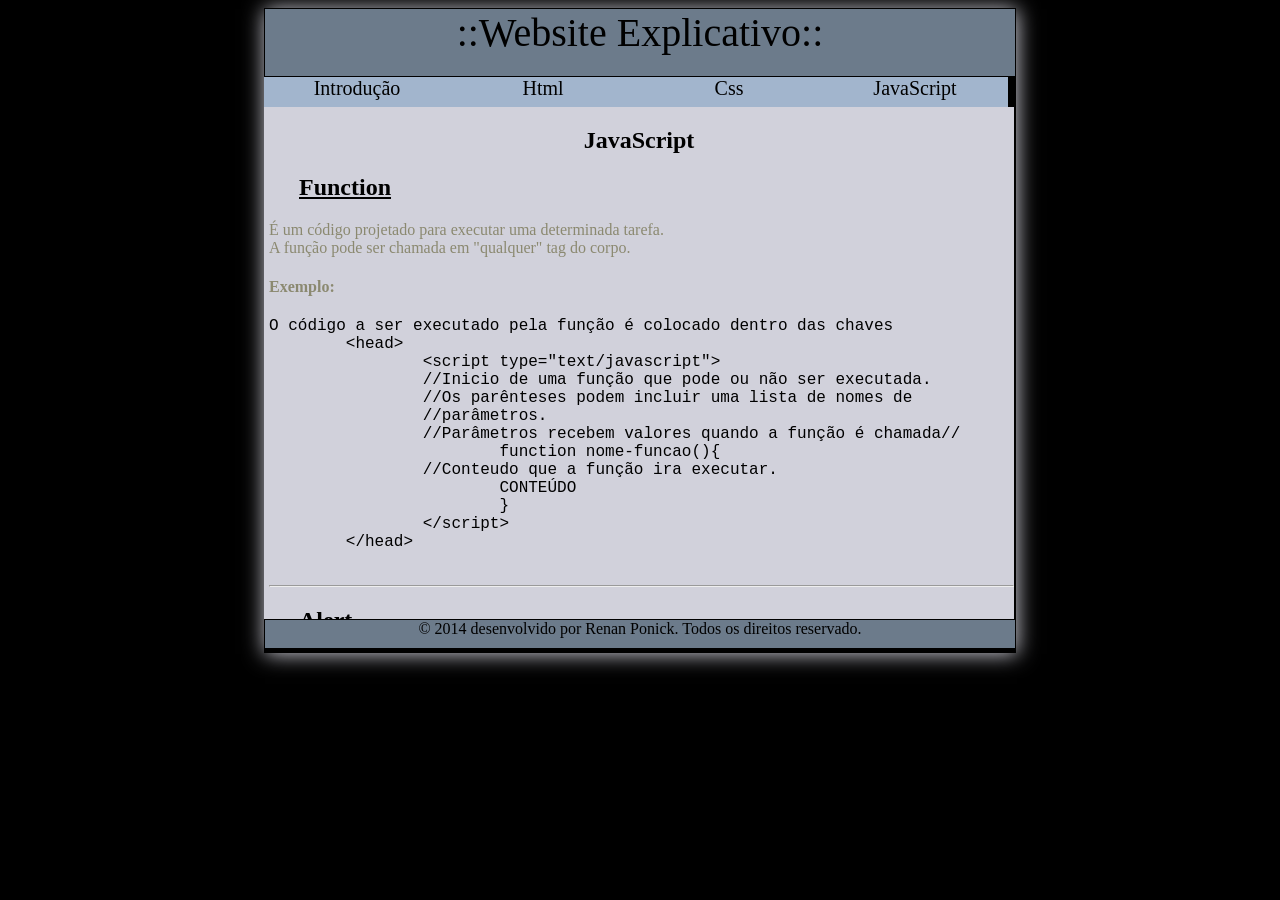
==== pags/javascript.html @ 8b372cf3 "branchreferencial" ====
<html>
	<head>
		<meta name="author" content="Renan Ponick">
		<meta charset="utf-8">
		<link rel="stylesheet" href="../visual/css/estilo.css">
		<title>Web Site</title>
		<script>
			/*function retornaNome(nome){
			
				var nomeExiste;
				
				if (nome != "")
					nomeExiste = "Sim";
				else
					nomeExiste = "Não";
					
				return nomeExiste;
			}
			
			var pedeNome = prompt("Nome?");
			
			var nomeRetornado = retornaNome(pedeNome);
			
			alert(nomeRetornado);*/
		</script>
	</head>
	<body>
		<div id="tudo">
			<header>
				::Website Explicativo::
			</header>
				<nav>
					<ul id="menu">
						<a href="../index.html">
							<li>
								Introdução
							</li>
						</a>
						<a href="tags.html">
							<li>
								Html
							</li>
						</a>
						<a href="propriedades.html">
							<li>
								Css
							</li>
						</a>
						<a href="#">
							<li>
								JavaScript
							</li>
						</a>
					</ul>
				</nav>
				<div id="corpo">
					<div id="titulo">
						<h2>JavaScript</h2>
					</div>
					<div id="conteudo">
						<div>
							<h2>Function</h2>
							<p>	É um código projetado para executar uma determinada tarefa.<br />
								A função  pode ser chamada em "qualquer" tag do corpo.</p>
							<h4>Exemplo:</h4>
							<pre>
O código a ser executado pela função é colocado dentro das chaves
	&lt;head&gt;
		&lt;script type="text/javascript"&gt;
		//Inicio de uma função que pode ou não ser executada. 
		//Os parênteses podem incluir uma lista de nomes de 
		//parâmetros.  
		//Parâmetros recebem valores quando a função é chamada//
			function nome-funcao(){
		//Conteudo que a função ira executar.
			CONTEÚDO
			}
		&lt;/script&gt;
	&lt;/head&gt;
							</pre>
						</div>
						
						<hr />
						
						<div>
							<h2>Alert</h2>
							<p>	É utilizado se quiser ter certeza de informação chegue até o usuário.<br />
								Quando o alerta aparece na tela exibindo uma informação, o usuário terá de clicar em "OK" para prosseguir.</p>
							<h4>Exemplo:</h4>
							<button onclick="alerta()">Exemplo</button>
							<script type="text/javascript">
							function alerta(){
								alert("MENSAGEM PRA APARECE NA TELA [: ");
							}
							</script>
							<pre>
	&lt;head&gt;
		&lt;script type="text/javascript"&gt;
			function exemplo(){
		//Ira executar um alerta para o usuário.
			alert("MENSAGEM PRA APARECE NA TELA [: ");
			}
		&lt;/script&gt;
	&lt;/head&gt;
							</pre>
						</div>
						
						<hr />
						
						<div>
							<h2>Prompt</h2>
							<p>Exibe uma caixa de diálogo que pede ao visitante algum dado de entrada.</p>
							<h4>Exemplo:</h4>
							<button onclick="prompte()">Exemplo</button>
							<script type="text/javascript">
							function prompte(){
								prompt("mensagem aparece na tela, com uma caixa para entrada de dados. [: ");
							}
							</script>
							<pre>
&lt;head&gt;
 &lt;script type="text/javascript"&gt;
  function exemplo(){
  //Ira executar um alerta com uma caixa de diálogo para o usuário.
   prompt("mensagem, com uma caixa para entrada de dados. [: ");
  }
 &lt;/script&gt;
&lt;/head&gt;
							</pre>
						</div>
						
						<hr />
						
						<div>
							<h2>Var</h2>
							<p>Inicia uma VARIÁVEL, que pode conter vários tipos de dados, como valores de texto ou números. <br />
							Variável pode ter nomes curtos (como X e Y) ou nomes mais descritivos (idade, soma, totalVolume)</p>
							<h4>Exemplo:</h4>
							<button onclick="variavel()">Exemplo</button>
							<script type="text/javascript">
							function variavel(){
								var x;
								x=prompt("Valor da variavel x");
								alert("x = "+x);
							}
							</script>
							<pre>
	&lt;head&gt;
		&lt;script type="text/javascript"&gt;
			function exemplo(){
		//Ira criar uma variável.
			var exemplo1 = 1;
			alert("hehe" +exemplo1);
			}
		&lt;/script&gt;
	&lt;/head&gt;
							</pre>
						</div>
						
						<hr />
						
						<div>
							<h2>Os diferentes tipos de Parse</h2>
							<p>	parseInt-> tenta transformar o valor dentro dos parenteses para um numero inteiro.<br />
								parseFloat-> tenta transformar em numero real.</p>
								<button onclick="parsint()">Exemplo ParseInt</button>
								<button onclick="parsfloat()">Exemplo ParseFloat</button>
								<script type="text/javascript">
									function parsint(){
										var x = parseInt(prompt("Digite um número com ponto"));
										var y = parseInt(prompt("Digite um número"));
										var z = (x+y);
										alert(x+"+"+y+"="+z);
									}
									function parsfloat(){
										var x = parseFloat(prompt("Digite um número com ponto"));
										var y = parseFloat(prompt("Digite um número"));
										var z = (x+y);
										alert(x+"+"+y+"="+z);
									}
								</script>
							<h4>Exemplo:</h4>
							<pre>
	&lt;script type="text/javascript"&gt;
		function exemplo(){
	//tenta transformar o valor dentro dos parenteses para 
	//um numero inteiro e savará na variável.
		var exemplo1 = parseInt(frmexemplo.txtnumero1.value);
	// tenta transformar em numero real e salvará na variável.
		var exemplo2 = parseFloat(frmexemplo.txtnumero2.value);
		}
	&lt;/script&gt;
							</pre>
						</div>
						
						<hr />
						
						<div>
							<h2>Eventos JavaScript</h2>
							<h3>Evento onLoad</h3>
							<p>	Executa uma função quando uma página termina de carregar.<br />
								onload é mais frequentemente usado no elemento &lt;body&gt; para executar um script logo quando a página carrega.</p>
							<h4>Exemplo:</h4>
							<pre>
	&lt;head&gt;
		&lt;script type="text/javascript"&gt;
			function exemplo(){
			alert("EXEMplo");
			}
		&lt;/script&gt;
	&lt;head&gt;
// body é o que carrega "primeiro" na página então bando o body 
// for carregado (neste caso) a função ira executar a função.
	&lt;body onload="exemplo()"&gt;
	&lt;/body&gt;
							</pre>
						</div>
						<div>
							<h2>Evento onClick</h2>
							<p>Executar um JavaScript quando um botão ou elemento é clicado.<br />
							!!! O atributo onclick pode ser usado em todos os elementos HTML, EXCETO:<br /> &lt;base>, &lt;bdo>, &lt;br>, &lt;head>, &lt;html>, &lt;iframe>, &lt;meta>, &lt;param>, &lt;script>, &lt;style>, e &lt;title>.</p>
							<h4>Exemplo:</h4>
							<button onclick="oonclick()">Exemplo</button>
							<script type="text/javascript">
								function oonclick(){
									alert(":] onnn clickk");
								}
							</script>
							<pre>
	&lt;head&gt;
		&lt;script type="text/javascript"&gt;\
	//função do botão abaixo
			function exemplo(){
			alert("EXEmplo");
			}
		&lt;/script>
	&lt;head&gt;
	&lt;head&gt;
	&lt;body&gt;
	//Foi criado um botão para melhor visualização,
	//quando clicado executará a sua função designada.
		&lt;button onclick="exemplo()">&lt;/button>
	&lt;/body&gt;
							</pre>
						</div>
						<div>
							<h2>Evento onSubmit</h2>
							<p>O evento onsubmit ocorre quando o botão enviar em um formulário é clicado.</p>
							<h4>Exemplo:</h4>
							<pre>
&lt;head&gt;
//Inicio da checagem, para não passar nada em branco.
 &lt;script type="text/javascript"&gt;
  function exemplo(){
   if(frmexemplo.txtvalor.value==""){
    alert("O campo valor não foi preenchido.");
    frmexemplo.txtvalor.focus();
    return false;
	}
 &lt;/script&gt;
&lt;/head&gt;
&lt;body&gt;
//Criado uma fomulário, que indica para onde e como serão 
//enviados os dados.
  &lt;form name="frmcalcula" action="#" method="post" onsubmit="return 
  exemplo()"&gt;
//Criado uma tabela
   &lt;table&gt;
     &lt;tr&gt;
	  &lt;td&gt; Valor-1 &lt;/td&gt;
	  &lt;td&gt; 
	   &lt;input type="text" name="txtvalor1" size="10"&gt; 
	  &lt;/td&gt;
	 &lt;/tr&gt;
   &lt;/table&gt;
 &lt;/form&gt;
&lt;/body&gt;
//Criado um botão que fará o envio dos formulários
 &lt;button type="submit">&lt;/button&gt;
&lt;/body&gt;
							</pre>
						</div>
						
						<hr />
						
						<div>
							<h2>If - Else</h2>
							<p>	Executar ações diferentes para diferentes decisões.<br />
								Se tal coisa acontecer faça isso , se não faça aquilo.</p>
							<button onclick="elseif()">Exemplo</button>
							<script type="text/javascript">
							function elseif(){
								var x=prompt("Escolha apenas 1 ou 2");
									if(x=="1"){
										alert("você digitou 1");
									}else if(x=="2"){
											alert("você digitou 2");
										}else if(x==""){
											alert("você não digitou nada");
											}else{
												alert("você digitou outro valor");
												}
							}
							</script>
							<h4>Exemplo:</h4>
							<pre>
&lt;script&gt;
	function elseif(){
		var x=prompt("Escolha apenas 1 ou 2");
	//Inicio da "Checagem" - Se Variável=1 faça.
		if(x=="1"){
			alert("Você digitou 1");
	//Continuação da "Checagem" - Se não Se Variável=2 faça.
		}else if(x=="2"){
			alert("Você digitou 2");
	//Continuação da "Checagem" - Se não Se Variável=(vazio) faça.
			}else if(x==""){
				alert("Você não digitou nada");
	//Fim da "Checagem" - Se Não For nenhuma das opções 
	//anteriores então faça.
				}else{
				   alert("Você digitou outro valor");
			}
	}
&lt;/script&gt;
							</pre>
						</div>
						
						<hr />
						
						<div>
							<h2>Switch - Case</h2>
							<p>	Usado para escolher funções, conforme decisões tomadas pelo usuário.<br />
								Escolha---caso a escolha for tal coisa faça isso.</p>
							<h4>Exemplo:</h4>
							<button onclick="escolha()">Exemplo</button>
							<script type="text/javascript">
							function escolha(){
								var exemplo1 = prompt("digite 1 ou 2");
								switch (exemplo1) {
									case "1" :{
										alert("Digitou 1");
									}
									break;
									case "2" :{
										alert("Digitou 2");
									}
									break;
									default :{
										alert("Digitou outra coisa");
									}
								}
							}
							</script>
							<pre>
&lt;head&gt;
	&lt;script type="text/javascript"&gt;
		function exemplo(){
			var exemplo1 = prompt("digite 1 ou 2");
		//Escolherá(analizará) aquela variável.
			switch(exemplo){
			//Caso 1 faça.
				case "1":{
					alert("Digitou 1");
				}
			//Encerrar Escolha-Caso
				break;
			//Caso 2 faça.
				case "2":{
					alert("Digitou 2");
				}
			//Encerrar Escolha-Caso
				break;
			//Caso nenhuma opção anterior faça e depois 
			//encerrará Escolha-Caso.
				default{
					alert("Digitou outra coisa");
				}
			}
		}
	&lt;/script&gt;
&lt;/head&gt;
							</pre>
						</div>
						
						<hr />
						
						<div>
							<h2>For</h2>
							<p>Utilisado caso deseja se executar o mesmo código várias vezes,podendo alterar seu "passo".</p>
							<h4>Exemplo:</h4>
							<button onclick="para()">Exemplo</button>
							<script type="text/javascript">
								function para(){
									for (var exemplo = 0; exemplo<5; exemplo++) { 
										alert(exemplo)
									}
								}
							</script>
							<pre>
&lt;head&gt;
	&lt;script type="text/javascript"&gt;
		function exemplo(){
		//Cria uma variável, dita até quando terá que 
		//realizar tal coisa e o escremento.
			for (var exemplo = 0; exemplo&lt;5; exemplo++){ 
			alert(exemplo)
			}
		}
	&lt;/script&gt;
&lt;/head&gt;
							</pre>
						</div>
						
						<hr />
						
						<div>
							<h2>While</h2>
							<p> Percorre um bloco de código, desde que uma condição especificada for verdadeira.<br />Verifica e executa</p>
							<h4>Exemplo:</h4>
							<button onclick="faca()">Exemplo</button>
							<script type="text/javascript">
								function faca(){
									var exemplo=0
									while(exemplo<=5) { 
										alert(exemplo)
										exemplo++;
									}
								}
							</script>
							<pre>
&lt;head&gt;		
	&lt;script type="text/javascript"&gt;
		function exemplo(){
		//Cria uma variável.
			var exemplo=0
		//Dita enquanto e "se" terá que realizar tal coisa.
			while(exemplo &lt;= 5) { 
				alert("exemplo")
		//Dita o passo.
				exemplo++;
			}
		}
	&lt;/script&gt;
&lt;/head&gt;
							</pre>
						</div>
						
						<hr />
						
						<div>
							<h2>Do - While</h2>
							<p>Este loop irá executar o bloco de código uma vez, antes de verificar se a<br /> 
							condição for verdadeira, então ele vai repetir o ciclo enquanto a condição é verdadeira.</p>
							<h4>Exemplo:</h4>
							<button onclick="enquanto()">Exemplo</button>
							<script type="text/javascript">
								function enquanto(){
									var exemplo=0
									do{
										alert(exemplo);
										exemplo++;
									}while(exemplo < 5); 
								}
							</script>
							<pre>
&lt;head&gt;		
	&lt;script type="text/javascript"&gt;
		function exemplo(){
		//Cria uma variável.
			var exemplo=0
		//Executa uma vez
			do{
				alert(exemplo);
				//O passo
				exemplo++;
		//Verifica se a condição é verdadeira e se verdadeira 
		//Re-executa e se falsa, finaliza o loop.
			}while(exemplo &lt; 5); 
		}
	&lt;/script&gt;
&lt;/head&gt;
							</pre>
						</div>
						
						<hr />
						
						<div>
							<h2>Formulario.campo.value</h2>
							<p>Atribui o Valor de um campo que esta em um formulário.</p>
							<h4>Exemplo:</h4>						
							<script type="text/javascript">
								function formulario(){
									var exemplo=(frmexemplo.txtvalor.value);
									alert(exemplo)
								}
							</script>
							<form name="frmexemplo" action="#" method="post" onsubmit="return exemplo()">
								<table>
									<tr>
										<td> Valor-1 </td>
										<td> <input type="text" name="txtvalor" size="10"> </td>
									</tr>
									
								</table>
							</form>
							<button onclick="formulario()">Enviar</button>	
							<pre>
&lt;head&gt;	
 &lt;script type="text/javascript"&gt;
  function exemplo(){
  //Atribuirá o valor do formulario encontrado em um lugar dele.
    var exemplo=(frmexemplo.txtvalor.value);
	}
 &lt;/script&gt;
&lt;/head&gt;
&lt;body&gt;
//Cria um formulário.
&lt;form name="frmexemplo" action="#" method="post" onsubmit="return 
exemplo()"&gt;
//Cria uma tabela.
   &lt;table&gt;
     &lt;tr&gt;
	  &lt;td&gt; Valor-1 &lt;/td&gt;
	  //Lugar do valor(Neste caso.)
	  &lt;td&gt; 
	   &lt;input type="text" name="txtvalor" size="10"&gt;
	  &lt;/td&gt;
	 &lt;/tr&gt;
   &lt;/table&gt;
 &lt;/form&gt;
&lt;/body&gt;
							</pre>
						</div>
						
						<hr />
						
						<div>
							<h2>Função document.getElementById()</h2>
							<p>	Significa .pegarElementoPeloId --- Retorna o elemento com o ID especificado.<br />
								É usado quase todas as vezes que você deseja manipular, ou obter informações a partir de, um elemento em seu documento.<br />
								É acompanhado pelo local onde se encontra a informação</p>
							<h4>Exemplo:Clique na Imagem</h4>
							<script type="text/javascript">
								var x=0
								function elemento(){
									if(x=="0"){
									document.getElementById("imagem").src="../visual/imagens/Sid.jpg";
									x=1;
									}else if(x=="1"){
										document.getElementById("imagem").src="../visual/imagens/mario.jpg";
										x=0;
										}
									if(x=="1"){
									document.getElementById("pessoa").src="../visual/imagens/pessoa.jpg";
									}else if(x=="0"){
										document.getElementById("pessoa").src="../visual/imagens/pessoafeliz.jpg";
										}
								}
							</script>
								<img src="../visual/imagens/Sid.jpg" id="imagem" onclick="elemento(0)"/>
								<img src="../visual/imagens/pessoa.jpg" id="pessoa" onclick="elemento(1)"/>
							<pre>
&lt;head&gt;
 &lt;script type="text/javascript"&gt;
 var x=0
  	function elemento(){
	//Analiza a situação
		if(x=="0"){
	//Caso verdadeira chamará o que foi solicitado para a "tela".
		  document.getElementById("imagem").src="../visual/imagens/Sid.jpg";
		  x=1;
	//Analiza novamente a situação caso a anterior não for verdade
		}else if(x=="1"){
	//Caso verdadeira chamará o que foi solicitado para a "tela".
		  document.getElementById("imagem").src="../visual/imagens/mario.jpg";
		  x=0;
		}
	}
	&lt;/script&gt;
&lt;/head&gt;

		
							</pre>
						</div>
						
						<hr />
						
						<div>
							<h2>Função toUpperCase()</h2>
							<p>Tenta converter a string(value) em letras maiúsculas.</p>
							<h4>Exemplo:</h4>
							<button onclick="maiusculo()">Exemplo</button>
							<script type="text/javascript">
								function maiusculo(){
									var exemplo = prompt("Digite uma letra ou frase com letra MINUSCULA.").toUpperCase();
									alert(exemplo);
								}
							</script>
							<pre>
&lt;head&gt;		
	&lt;script type="text/javascript"&gt;
	//Cria uma variavel, chama um prompt que arquivará o 
	//que foi digitado, em Maiusculo, dentro da variavel.
			var exemplo = prompt("A ou B?").toUpperCase();
	&lt;/script&gt;
&lt;/head&gt;
							</pre>
						</div>
						
						<hr />
						
						<div>
							<h2>Função focus()</h2>
							<p>Quando um campo de entrada recebe o foco, ou seja, o cursor vai direto para o campo selecionado.</p>
							<h4>Exemplo:</h4>
							<script type="text/javascript">
								function focar(){
									alert("Seu cursor irá para o Exemplo-2");
									frmexemplo2.txtexemplo2.focus();
								}
							</script>
							<form name="frmexemplo2" action="#" method="post">
								<table>
									<tr>
										<td> Exemplo-1 </td>
										<td> <input type="text" name="txtexemplo" size="10"> </td>
									</tr>
									<tr>
										<td> Exemplo-2 </td>
										<td> <input type="text" name="txtexemplo2" size="10"> </td>
									</tr>
								</table>
							</form>
							<button onclick="focar()">Enviar</button>
							<pre>
&lt;head&gt;		
	&lt;script type="text/javascript"&gt;
	function exemplo(){
	//Jogará o cursor para o local solicitado.
		frmexemplo2.txtexemplo2.focus();
	}
	&lt;/script&gt;
&lt;/head&gt;
							</pre>
						</div>
						
						<hr />
						
						<div>
							<h2>Return</h2>
							<p>Quando instrução de retorno , a função irá parar a execução<br /> e valor de retorno retornará ao "chamador".</p>
							<h4>Exemplo:</h4>
							<pre>
&lt;head&gt;		
	&lt;script type="text/javascript"&gt;
		function exemplo(){
		//Verifica.
			if(frmexemplo.txtvalor.value=="1"){
			//Se verdade, NESTE CASO, iria retornar 
			//para redigitar(arrumar)o valor no local 
			//da txtvalor ate não ser 1
				return false;
			 }
	&lt;/script&gt;
&lt;/head&gt;
	
 

							</pre>
						</div>
						
						<hr />
						
						<div>
							<h2>Validação do preenchimento de um formulário</h2>
							<p><h4>Por etapas:</h4></p>
							<script type="text/javascript">
							function validar(){
								if(frmnumero2.txtnumero.value==""){
									alert("O campo Número-1 não foi preenchido.");
									alert("Seu cursor irá para o Número-1");
									frmnumero2.txtnumero.focus();
									return false;
									}else if(frmnumero2.selescolha.value=="0"){
											alert("O campo Escolha sexo não foi selecionado.");
											alert("Seu cursor irá para o Escolha Sexo");
											frmnumero2.selescolha.focus();
											return false;
										}else if(frmnumero2.rdnumero.value==""){
												alert("O campo Número não foi selecionado.");
												return false;
											}
							}
							</script>
							<form name="frmnumero2" action="#" method="post">
								<table>
									<tr>
										<td> Número-1 </td>
										<td> <input type="text" name="txtnumero" size="10"> </td>
									</tr>
									<tr>
										<td> Escolha Sexo </td>
										<td>
											<select name="selescolha">
											<option value="0">--Escolha--</option>
											<option value="1">--Masculino--</option>
											<option value="2">--Feminino--</option>
											</select>
										</td>
									</tr>
									<tr>
										<td> Números </td>
										<td>
											<input type="radio" name="rdnumero" value="1"> 1
											<input type="radio" name="rdnumero" value="2"> 2
											<input type="radio" name="rdnumero" value="3"> 3
										</td>
									</tr>
								</table>
							</form>
							<button onclick="validar()">Enviar</button>
							<pre>
&lt;head&gt;	
 &lt;script type="text/javascript"&gt;
  function exemplo(){
  //Inicia a checagem(SE), indica o local(Parentêses) e compara com
  //um valor vazio(=="").
   if(frmexemplo.txtvalor.value==""){
  //Informa o erro(Não preenchimento).
    alert("O campo valor não foi preenchido.");
  //Informa o local do erro. Colocando o cursor aonde é necessário.
    frmexemplo.txtvalor.focus();
  //Retorna.
    return false;
	}
 &lt;/script&gt;
&lt;/head&gt;
&lt;body&gt;
&lt;form name="frmcalcula" action="#" method="post" 
onsubmit="return exemplo()"&gt;
   &lt;table&gt;
     &lt;tr
	  &lt;td&gt; Valor-1 &lt;/td&gt;
	  &lt;td&gt; &lt;input type="text" name="txtvalor1" 
	  size="10"&gt; &lt;/td&gt;
	 &lt;/tr&gt;
   &lt;/table&gt;
 &lt;/form&gt;
&lt;/body&gt;

OBS:No exemplo acima foi utilizado Select e Radio.
    A maneira como é organizado a validação é a mesma,
    só mudam os nomes dos campos.
							</pre>
						</div>
					</div>
				</div>
			<footer>
				&copy; 2014 desenvolvido por Renan Ponick. Todos os direitos reservado.
			</footer>
		</div>
	</body>
</html>
---- visual/css/estilo.css ----
/*
autor: Renan
data: 05/06/14
*/
*{
	font-family:comic sans ms;
}
body{
	background-color:000000;
}
header{
	width:750px;
	height:67px;
	background-color:#6C7B8B;
	font-size:40px;
	text-align:center;
	border:1px solid #000000;
}
nav ul{
	padding:0px;
	margin:0px;
}
nav ul li{
	display:block;
	float:left;
	height:30px;
	width:186px;
	background-color:#A2B5CD                                                                                       ;
	border:1 solid #000000;
	font-size:20px;
	text-align:center;
}
#tudo{
	height:645px;
	width:752px;
	box-shadow:1px 1px 20px #D1D1DB;
	border:1 solid #000000;
	margin:0px auto;
}
#corpo{
	height:512px;
	width:750px;
	overflow:auto;
	background:#D1D1DB;
	border:1 solid #000000;
}
#titulo{
	text-align:center;
}
footer{
	background:#6C7B8B;
	height:28px;
	width:750px;
	text-align:center;
	border:1px solid #000000;
}
a{
	color:#000000;
}

/*Inicio da Mudan�a de conteudo dentro do website*/

#conteudo{
	margin-left:5px;
	margin-top:5px;
}
#conteudo h2{
	margin-left:30px;
	text-decoration:underline;
}
p{
	color:#8B8970;
}
#conteudo h4{
	color:#8B8970;
}
pre{
	font-family:Courier New;
	width:752px;	
}
/*Apenas arrumando os Exempos do Css*/

#margin{
	background-color:#157162;
	height:20px;
	width:50px;
	margin-left:10px;
}
#margin-grande{
	background-color:#000000;
	height:100px;
	width:100px;
}
#background-color{
	background-color:#FFF8DC;
}
#background-imagem{
	background-image:url("../imagens/mario.jpg");
	height:170px;
	width:250px;
}
#cor{
	color:#FF0000;
	font-family:Courier New;
}
#height{
	background-color:#FF0000;
	height:150px;
	width:50px;
	font-family:Courier New;
}
#width{
	background-color:#FF0000;
	height:10px;
	width:250px;
	font-family:Courier New;
}
#float{
	height:150px;
	width:50px;
	background-color:#FF0000;
	float:right;
	font-family:Courier New;
}
#caixa{
	height:130px;
	width:600px;
	box-shadow:1px 1px 10px #F99D43;
	font-family:Courier New;
}
#padding{
	height:50px;
	width:50px;
	background-color:#FF0000;
	font-family:Courier New;
}
.margin-2{
	padding:5px 0px 0px 10px;
	font-family:Courier New;
}
#over{
	height:120px;
	width:500px;
	overflow:scroll;
	font-family:Courier New;
}
#text-align{
	border:2px solid #FF0000;
	height:70px;
	width:200px;
	text-align:right;
	font-family:Courier New;
}
#text-decoration{
	text-decoration:line-through
}
#font-family{
	font-family:webdings;
}
#font-size{
	font-size:x-large;
}
#font-weight{
	font-weight:bold;
}
#font-style{
	font-style:italic;
}
#borda{
	height:130px;
	width:510px;
	border:2px dotted #FF0000;
	font-family:Courier New;
}
table , td, tr, th{
		border:1px solid #000000;
		border-collapse:collapse;
}
#circulo{
	height: 130px;
	width: 130px;
	border: 2px solid #FF0000;
	border-radius: 65px;
	float:left;
}
#circulo1{
	height: 130px;
	width: 130px;
	border: 2px solid #FF0000;
	border-radius: 20px;
	float:right;
}
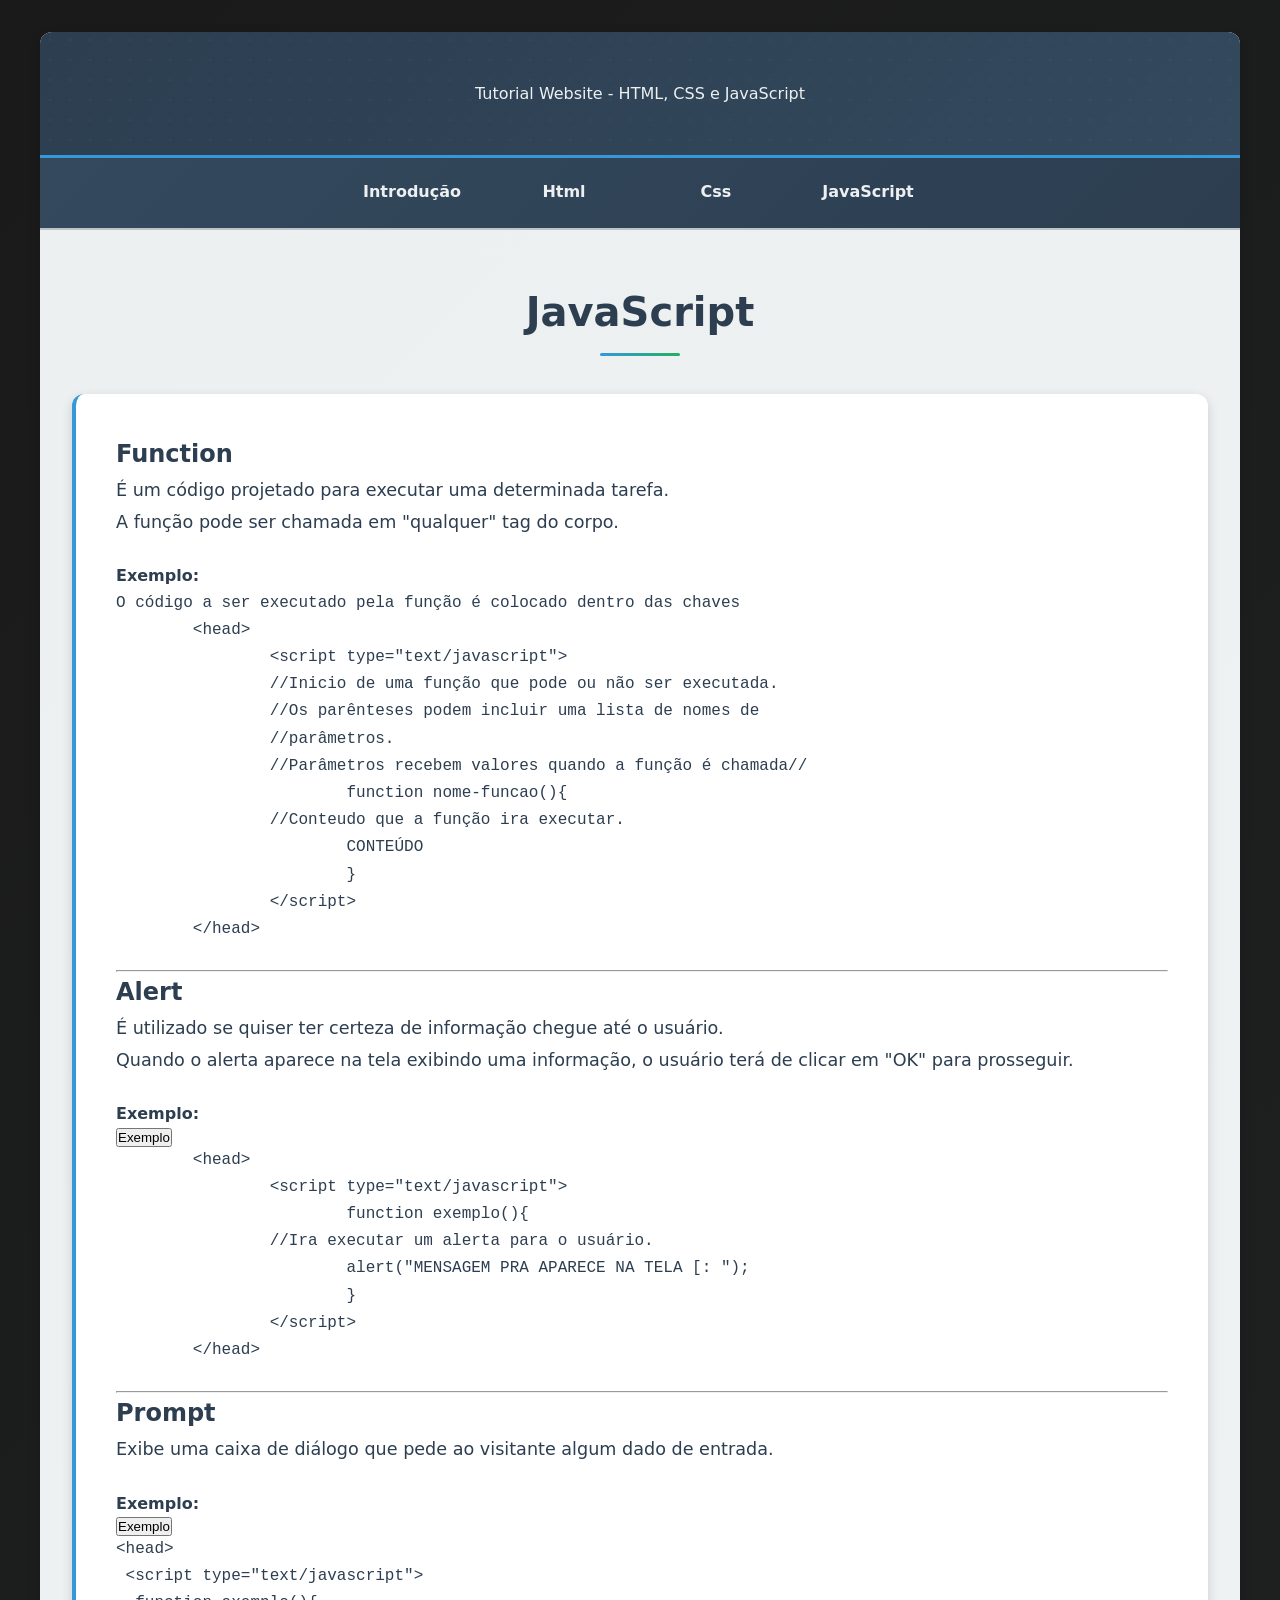
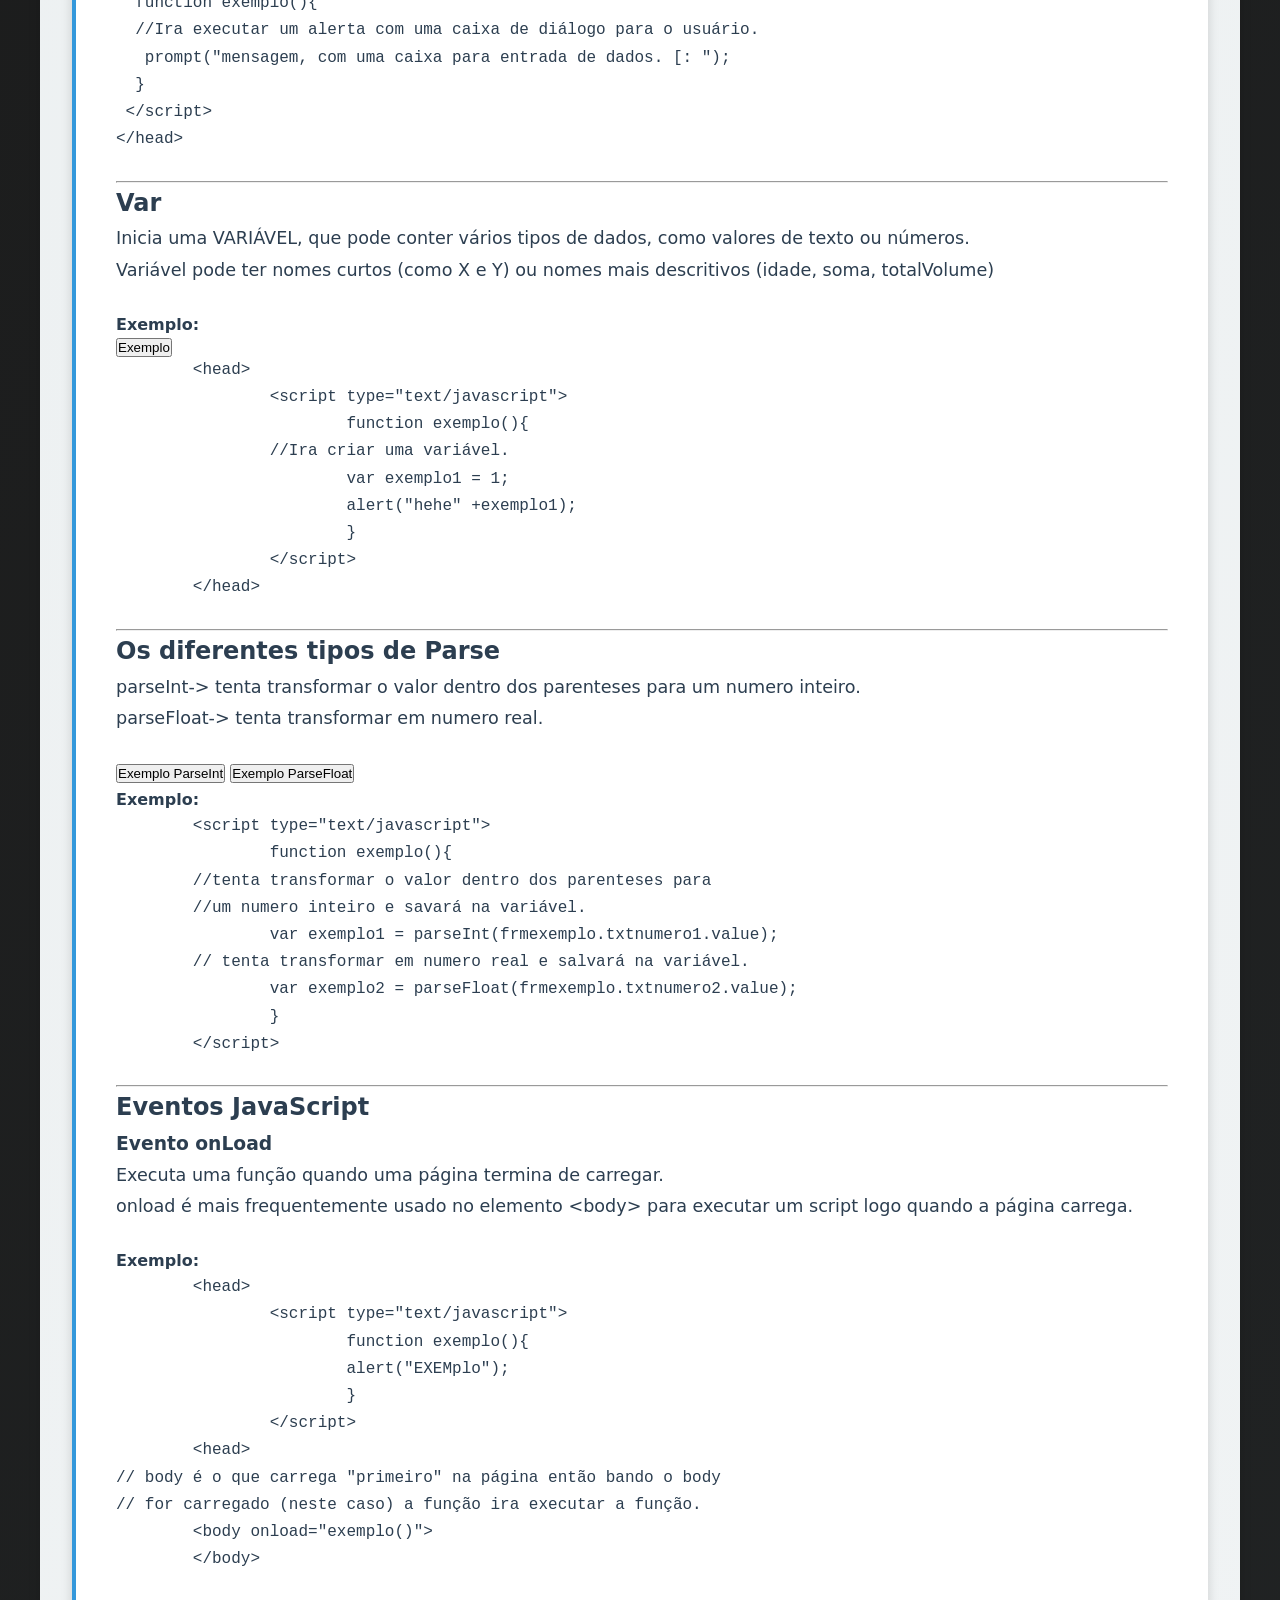
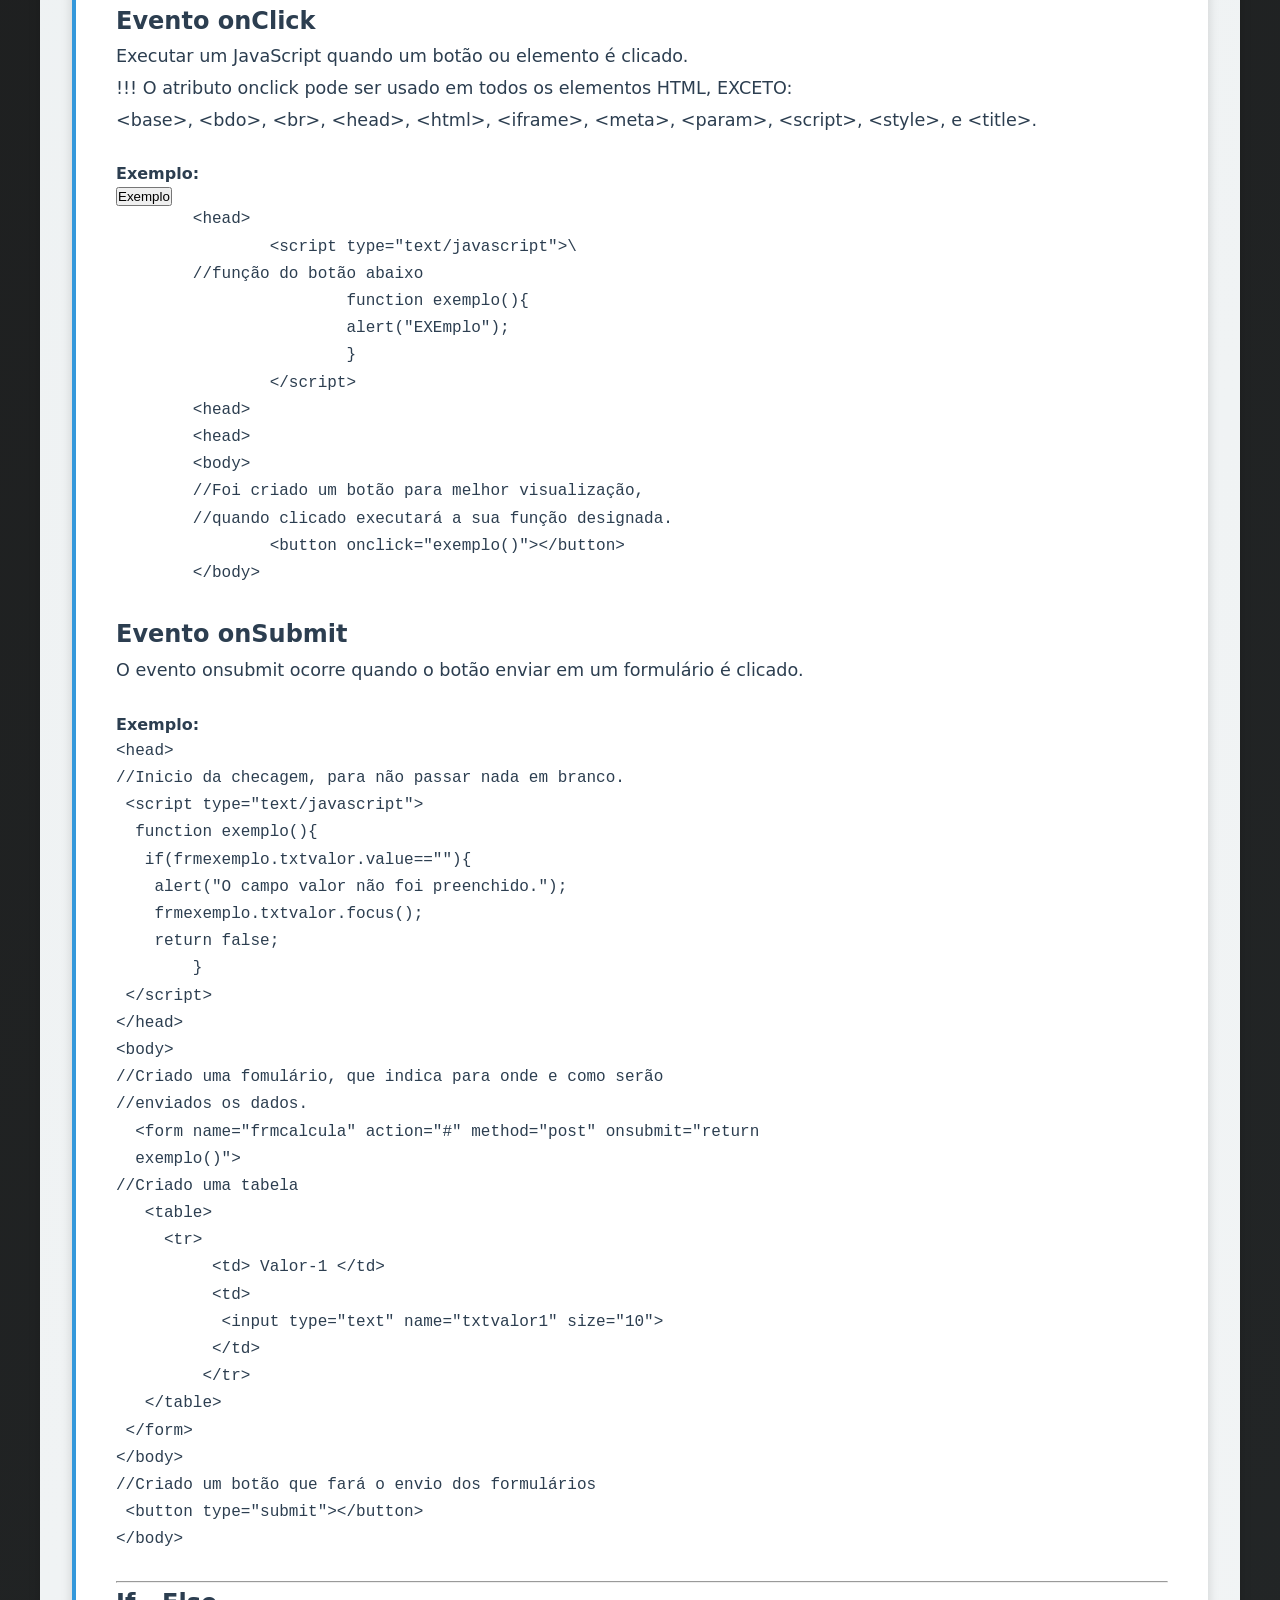
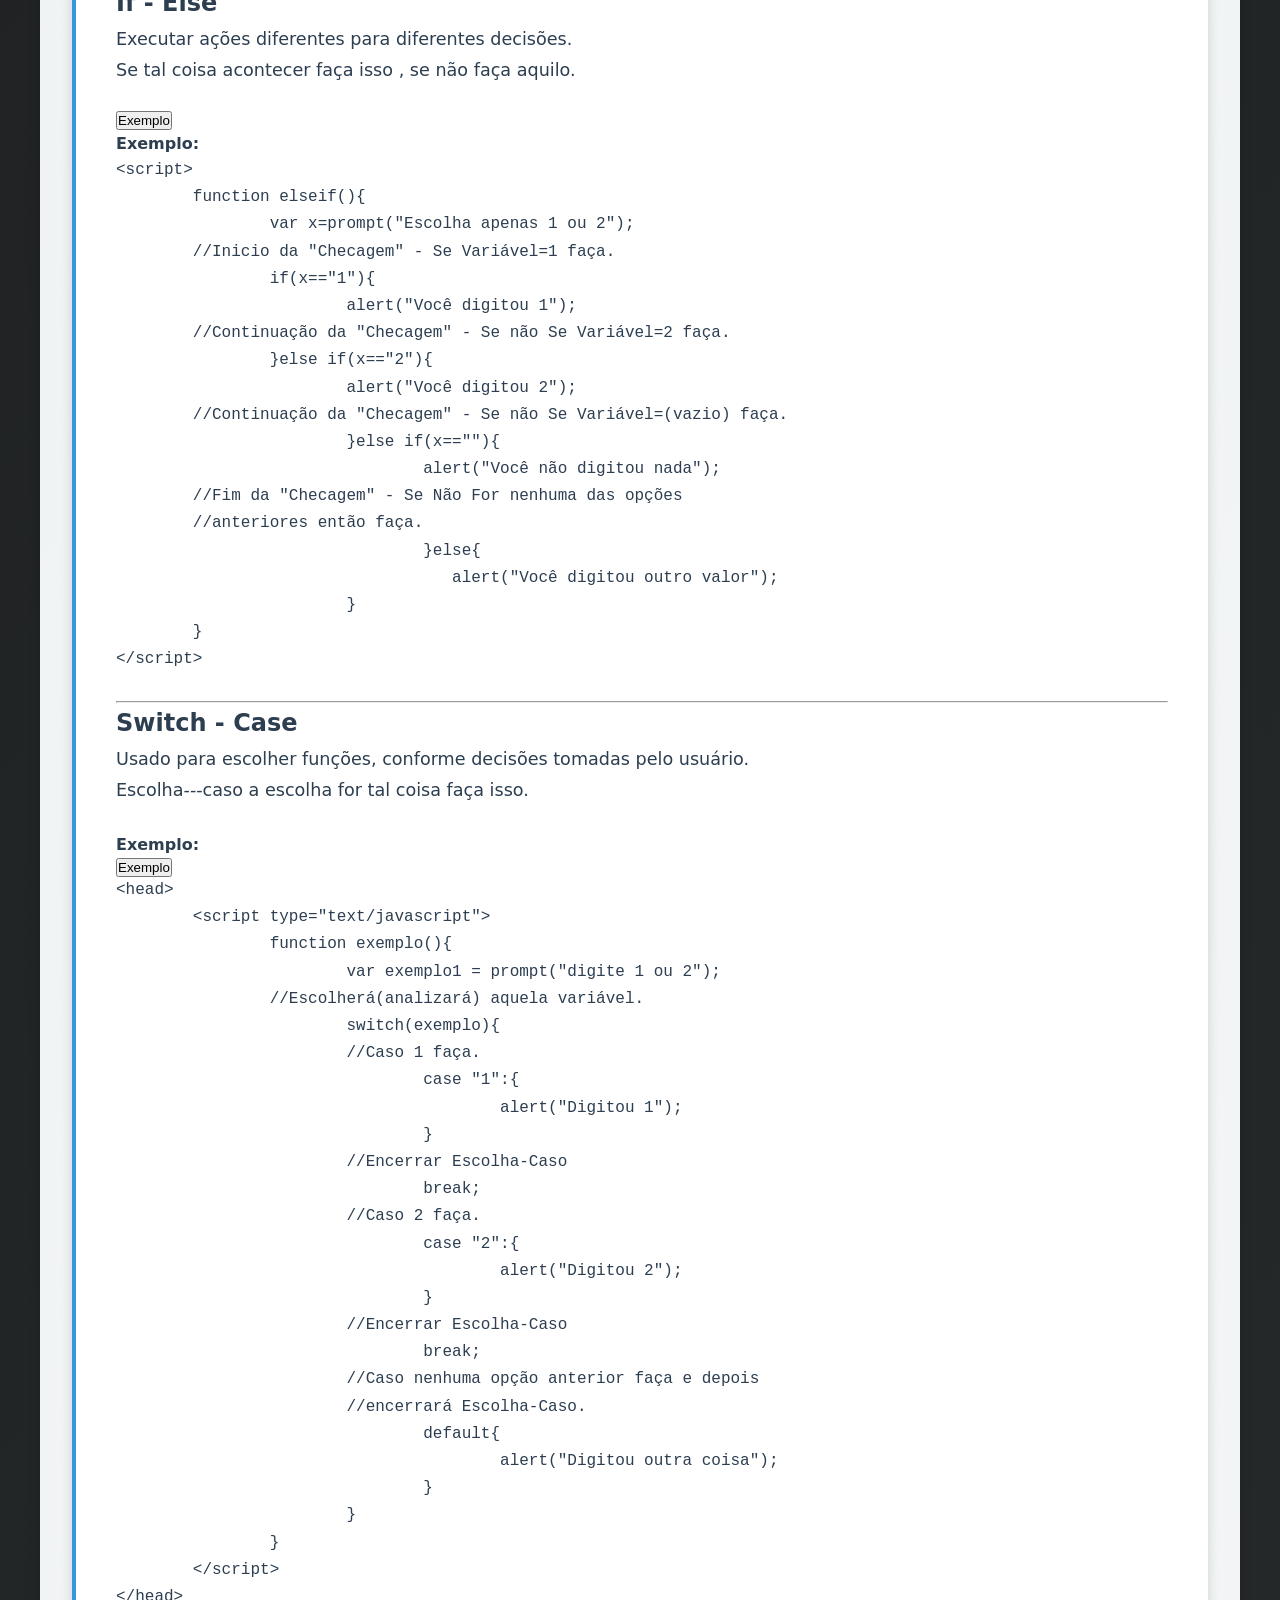
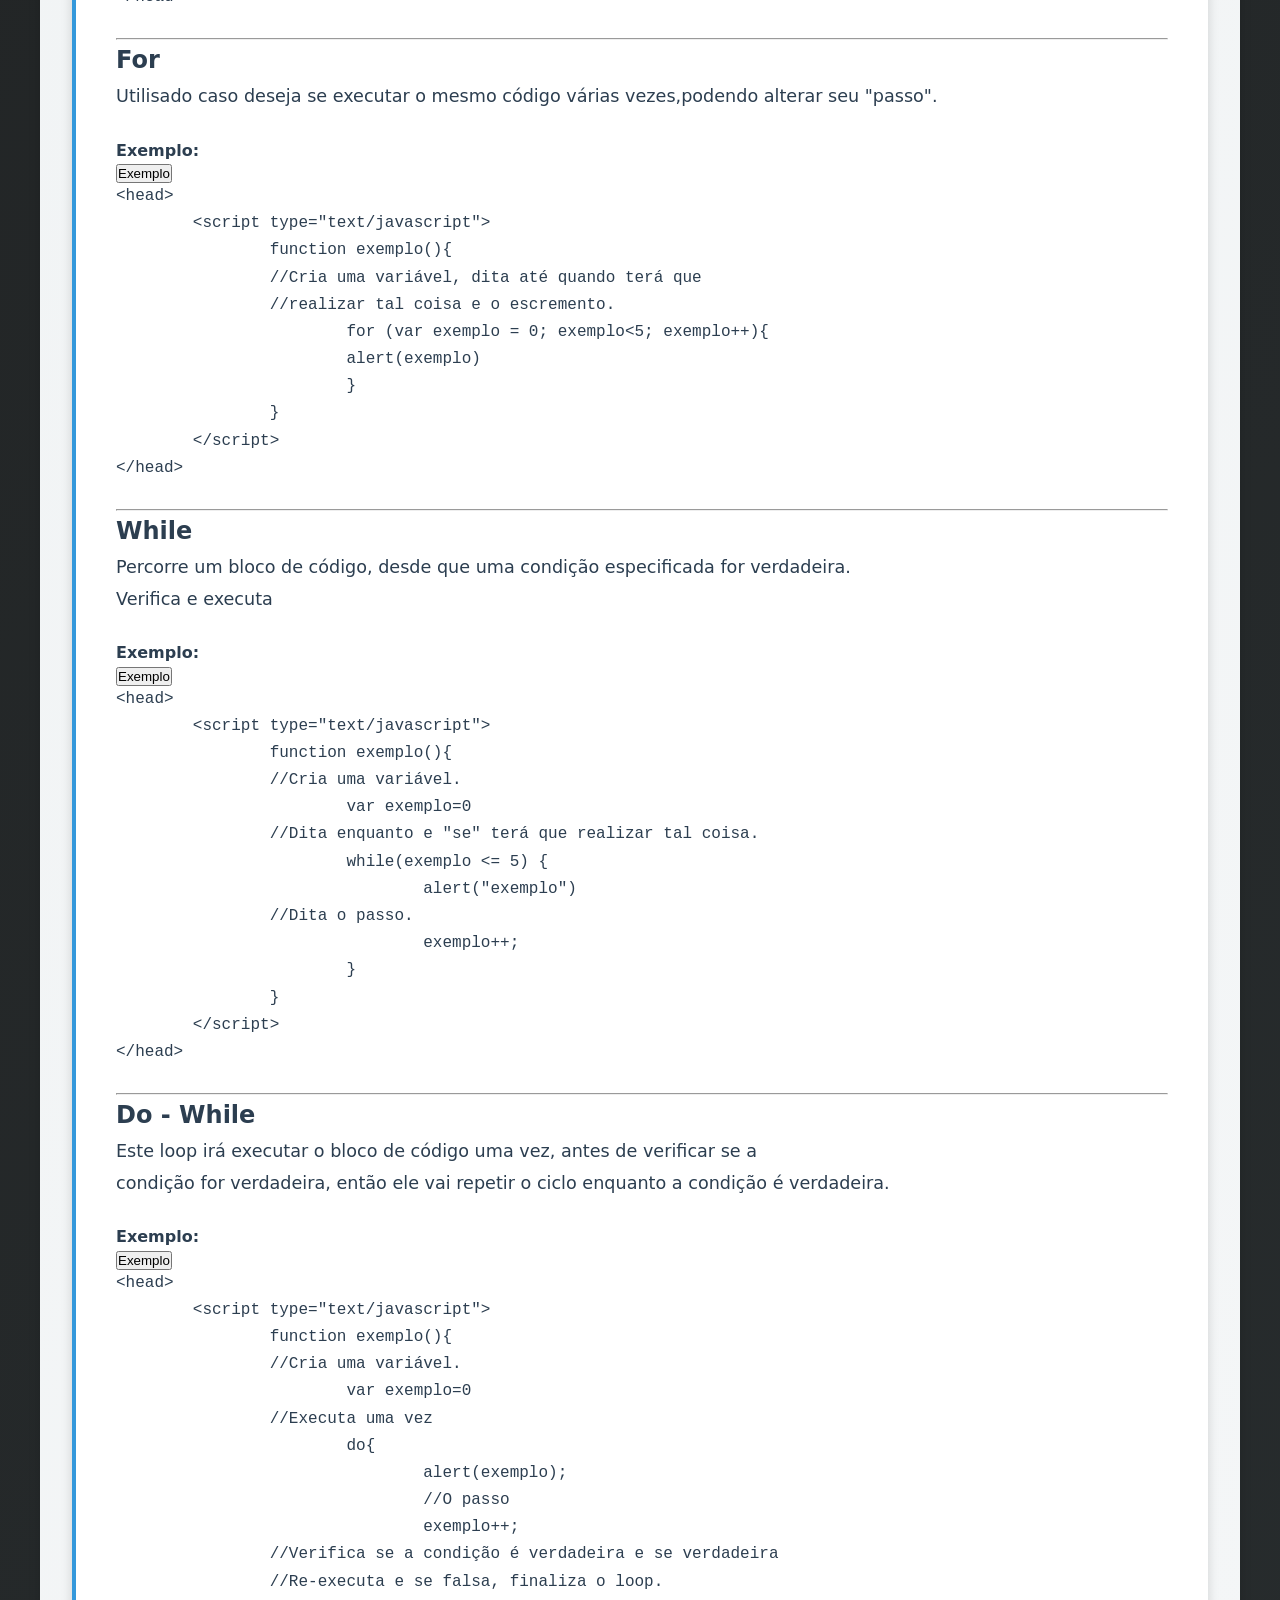
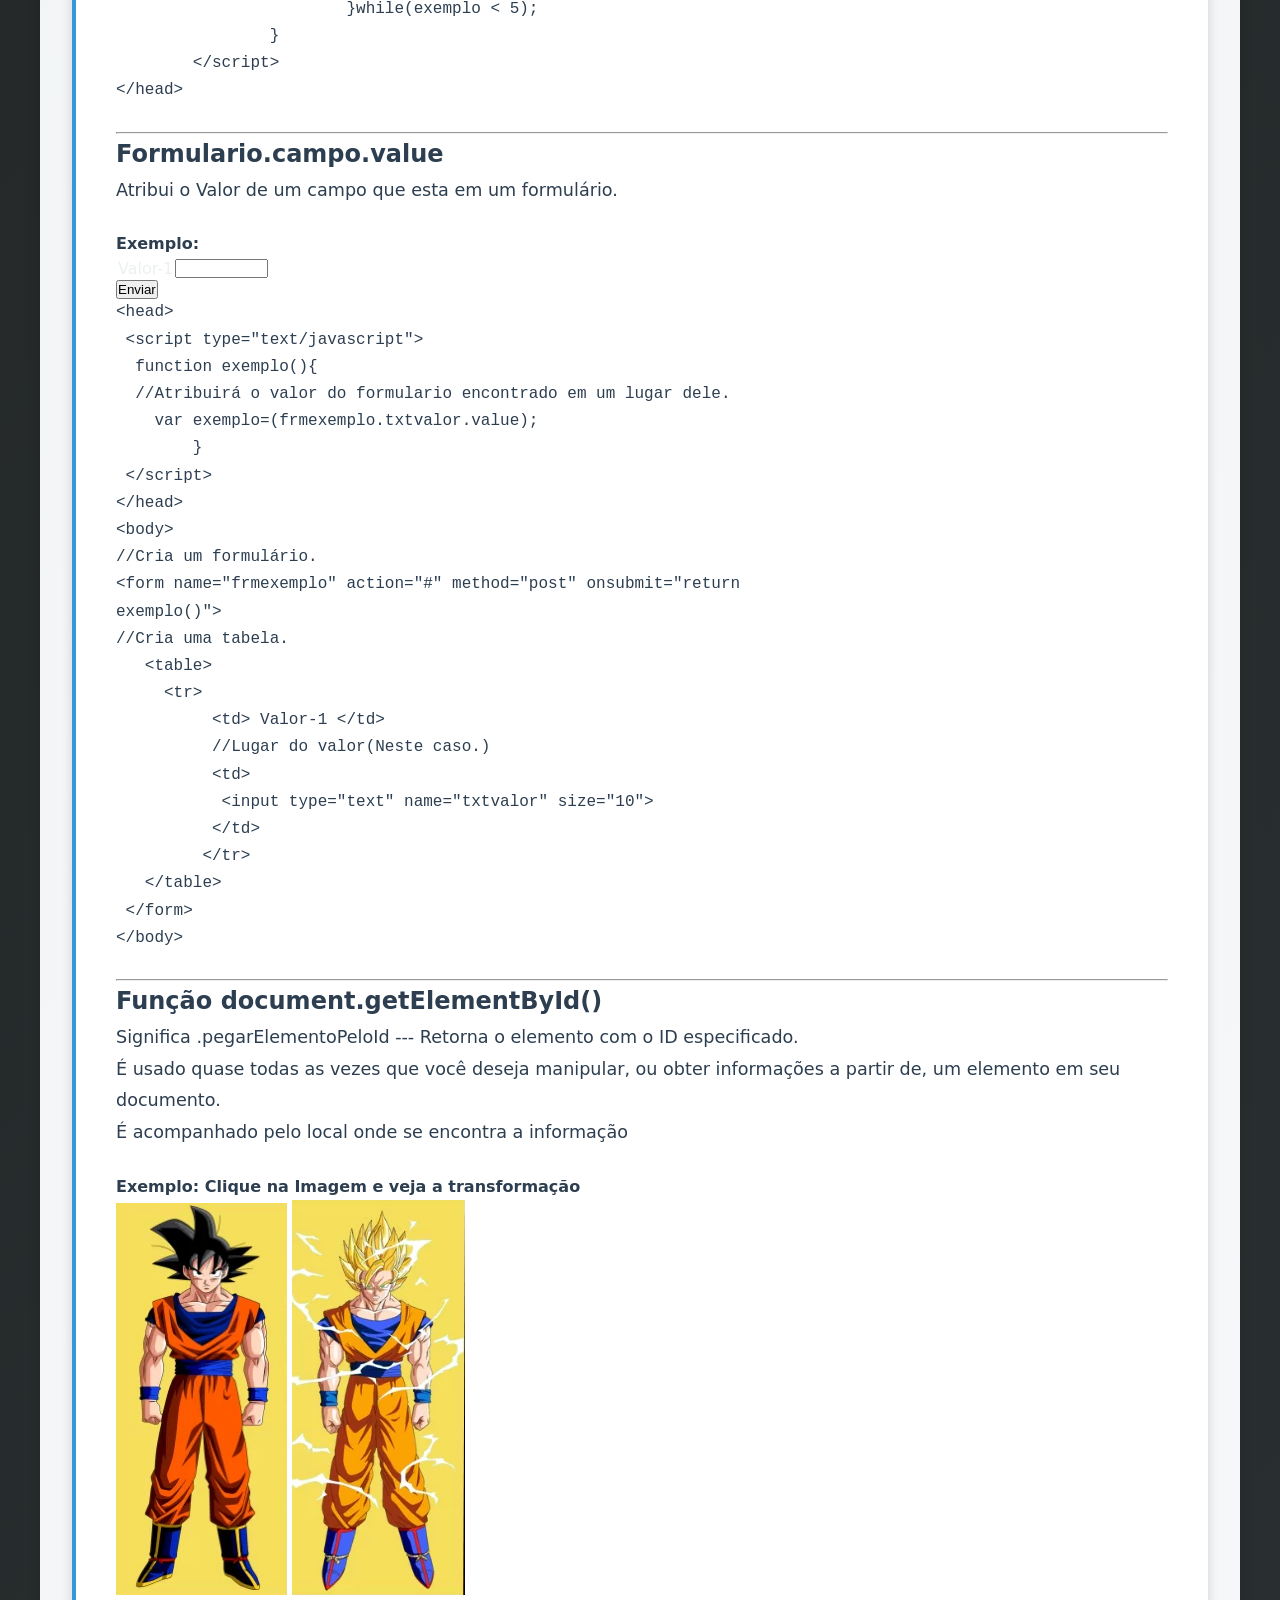
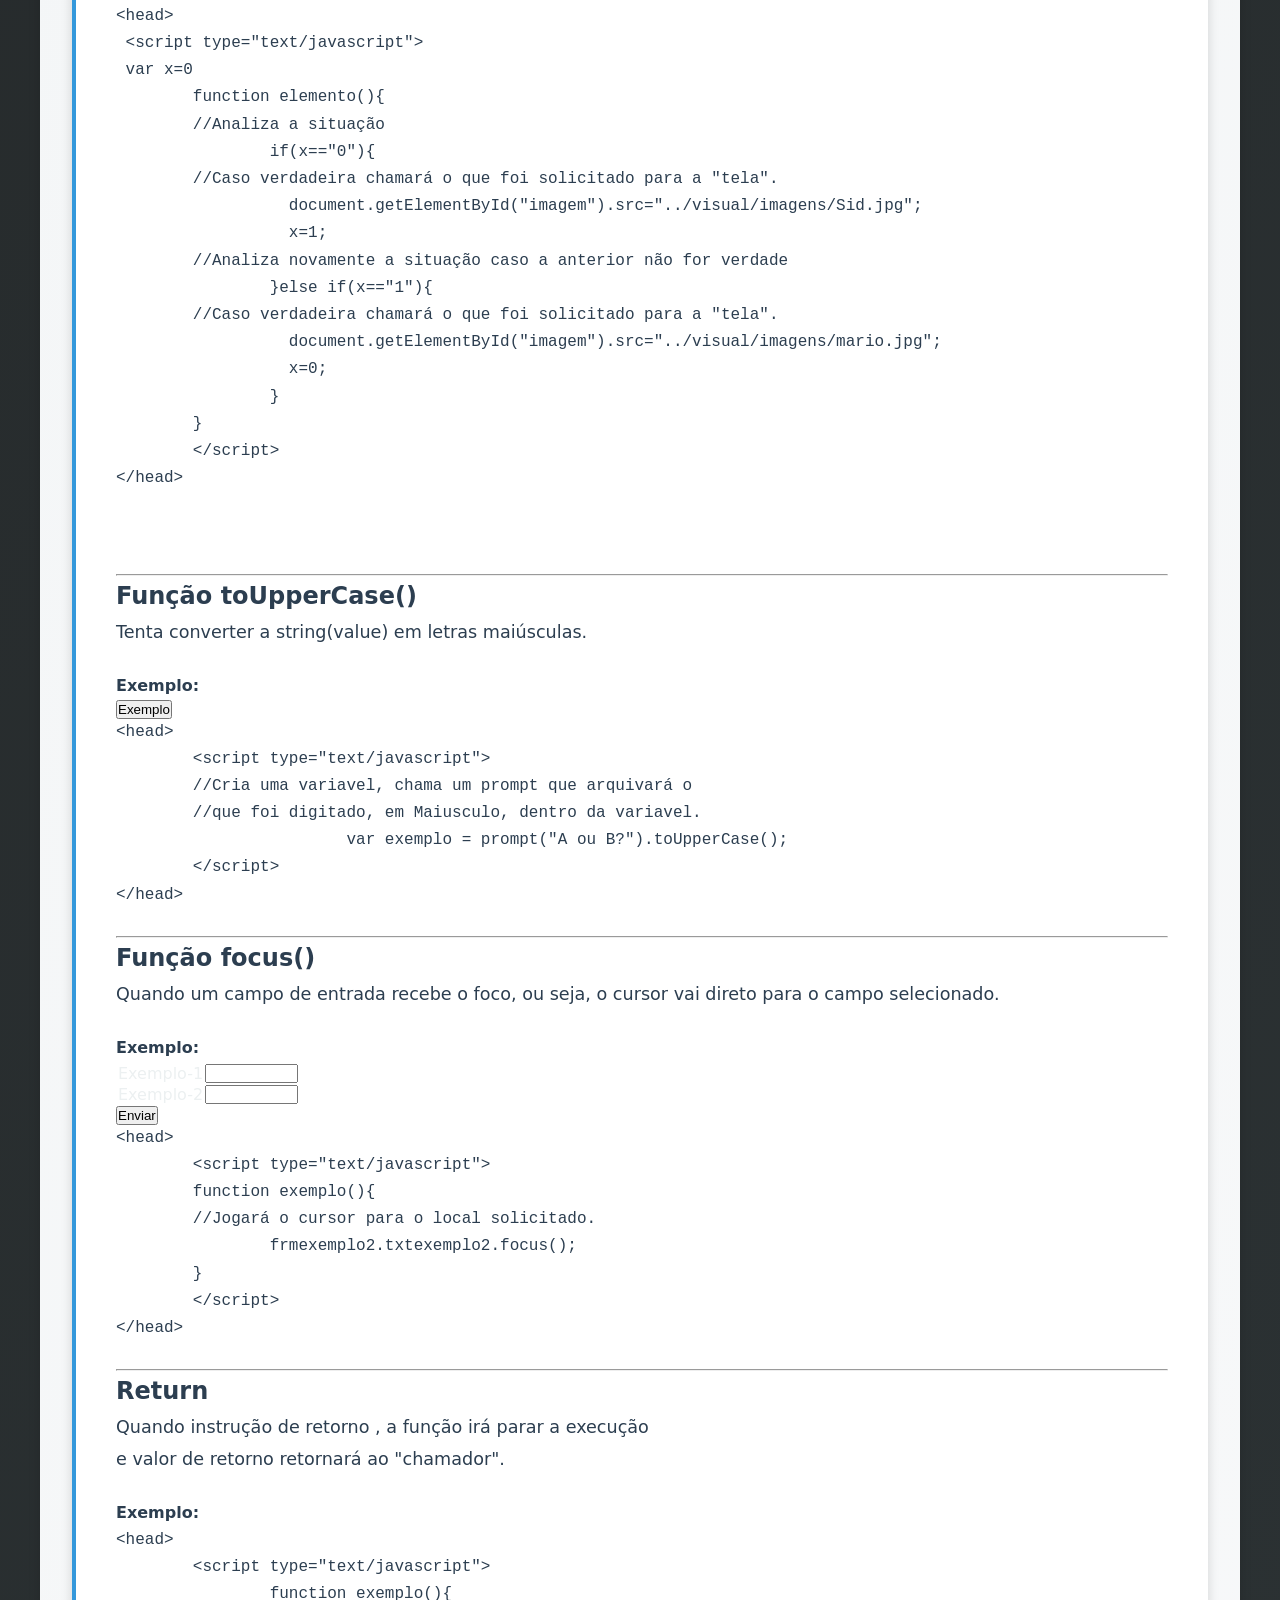
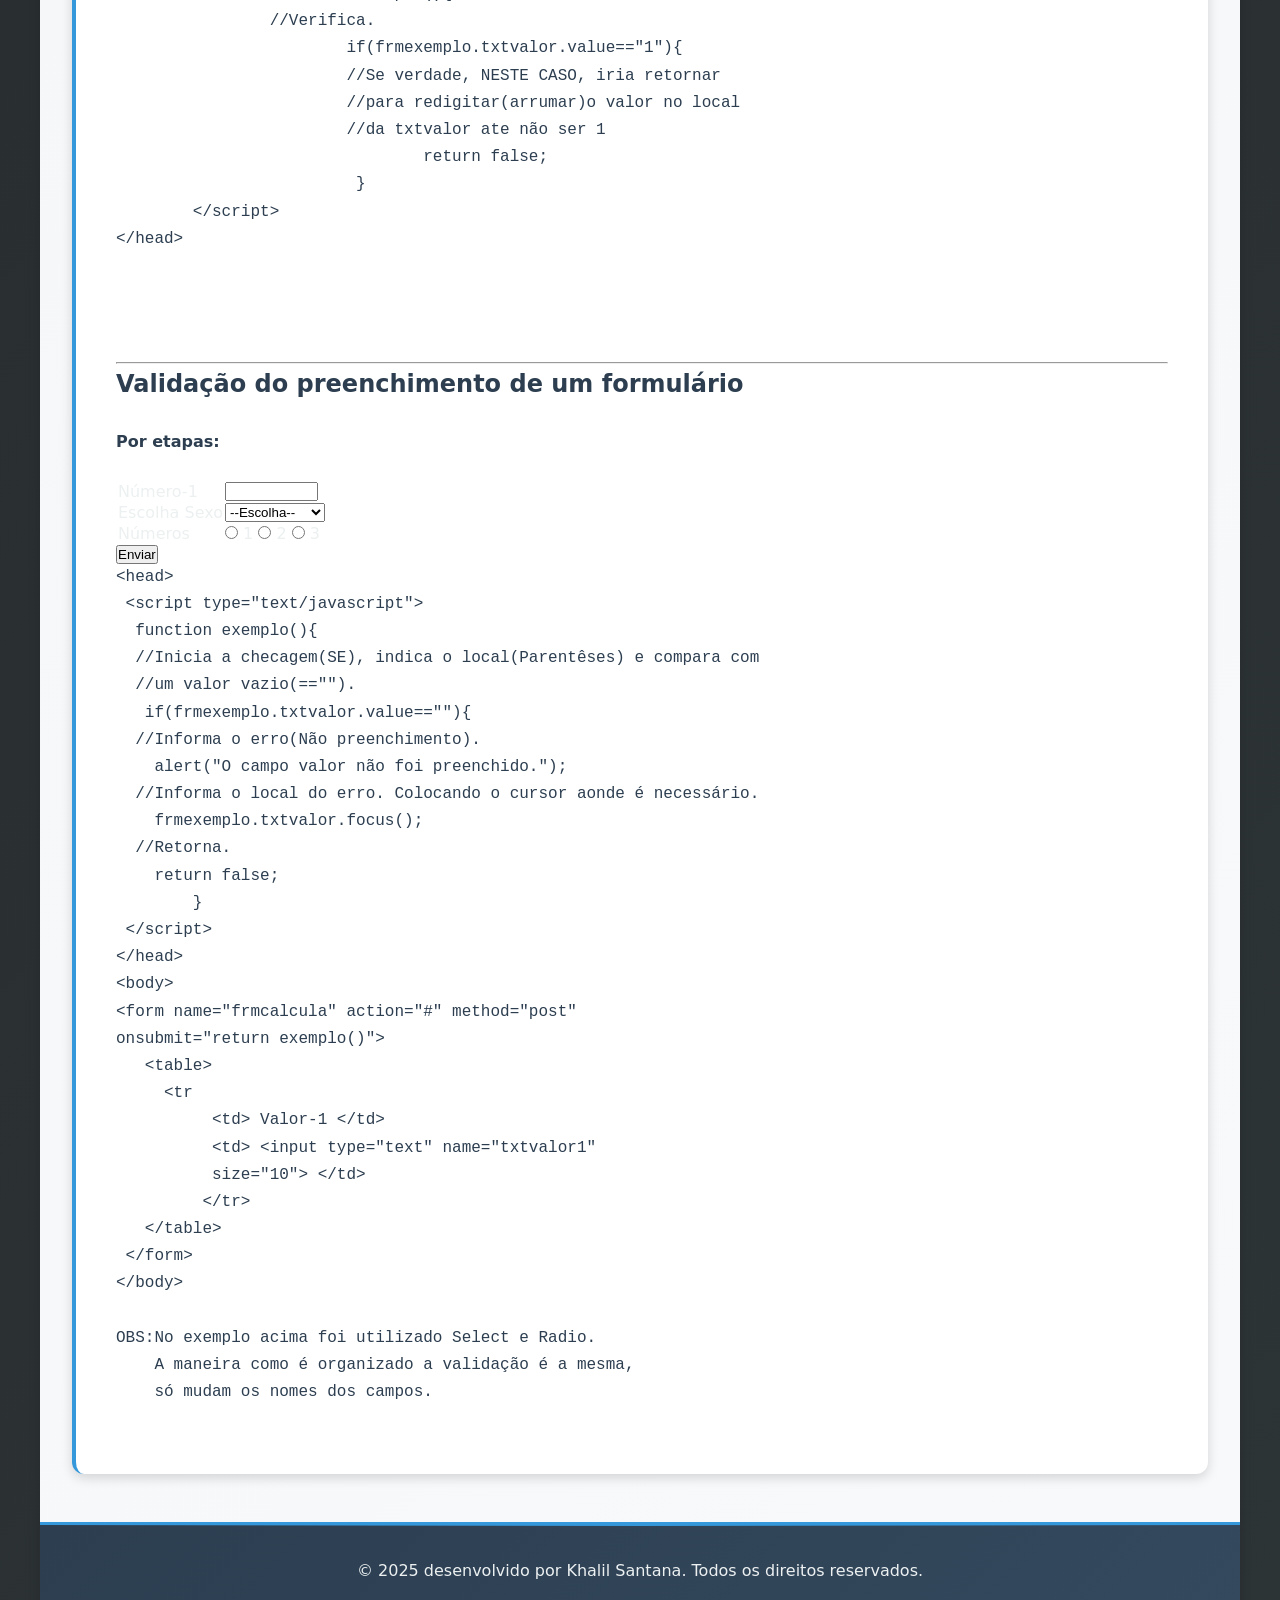
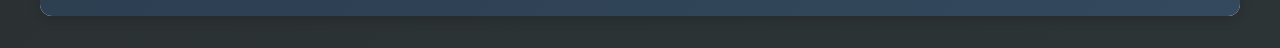
==== commit 499e3905: "commit1" ====
--- a/pags/javascript.html
+++ b/pags/javascript.html
@@ -1,6 +1,6 @@
 <html>
 	<head>
-		<meta name="author" content="Renan Ponick">
+		<meta name="author" content="Khalil Monteiro">
 		<meta charset="utf-8">
 		<link rel="stylesheet" href="../visual/css/estilo.css">
 		<title>Web Site</title>
@@ -27,7 +27,7 @@
 	<body>
 		<div id="tudo">
 			<header>
-				::Website Explicativo::
+				Tutorial Website - HTML, CSS e JavaScript
 			</header>
 				<nav>
 					<ul id="menu">
@@ -540,26 +540,26 @@
 							<p>	Significa .pegarElementoPeloId --- Retorna o elemento com o ID especificado.<br />
 								É usado quase todas as vezes que você deseja manipular, ou obter informações a partir de, um elemento em seu documento.<br />
 								É acompanhado pelo local onde se encontra a informação</p>
-							<h4>Exemplo:Clique na Imagem</h4>
+							<h4>Exemplo: Clique na Imagem e veja a transformação</h4>
 							<script type="text/javascript">
 								var x=0
 								function elemento(){
 									if(x=="0"){
-									document.getElementById("imagem").src="../visual/imagens/Sid.jpg";
+									document.getElementById("imagem").src="../visual/imagens/goku1.PNG";
 									x=1;
 									}else if(x=="1"){
-										document.getElementById("imagem").src="../visual/imagens/mario.jpg";
+										document.getElementById("imagem").src="../visual/imagens/goku2.PNG";
 										x=0;
 										}
 									if(x=="1"){
-									document.getElementById("pessoa").src="../visual/imagens/pessoa.jpg";
+									document.getElementById("pessoa").src="../visual/imagens/goku3.PNG";
 									}else if(x=="0"){
-										document.getElementById("pessoa").src="../visual/imagens/pessoafeliz.jpg";
+										document.getElementById("pessoa").src="../visual/imagens/goku4.PNG";
 										}
 								}
 							</script>
-								<img src="../visual/imagens/Sid.jpg" id="imagem" onclick="elemento(0)"/>
-								<img src="../visual/imagens/pessoa.jpg" id="pessoa" onclick="elemento(1)"/>
+								<img src="../visual/imagens/goku1.PNG" id="imagem" onclick="elemento(0)"/>
+								<img src="../visual/imagens/goku3.PNG" id="pessoa" onclick="elemento(1)"/>
 							<pre>
 &lt;head&gt;
  &lt;script type="text/javascript"&gt;
@@ -757,7 +757,7 @@
 					</div>
 				</div>
 			<footer>
-				&copy; 2014 desenvolvido por Renan Ponick. Todos os direitos reservado.
+				&copy; 2025 desenvolvido por Khalil Santana. Todos os direitos reservados.
 			</footer>
 		</div>
 	</body>
--- a/visual/css/estilo.css
+++ b/visual/css/estilo.css
@@ -1,192 +1,466 @@
 /*
-autor: Renan
-data: 05/06/14
+autor: Khalil Monteiro
+data: 29/10/2025
+versão otimizada e comentada
 */
-*{
-	font-family:comic sans ms;
-}
-body{
-	background-color:000000;
-}
-header{
-	width:750px;
-	height:67px;
-	background-color:#6C7B8B;
-	font-size:40px;
-	text-align:center;
-	border:1px solid #000000;
-}
-nav ul{
-	padding:0px;
-	margin:0px;
-}
-nav ul li{
-	display:block;
-	float:left;
-	height:30px;
-	width:186px;
-	background-color:#A2B5CD                                                                                       ;
-	border:1 solid #000000;
-	font-size:20px;
-	text-align:center;
-}
-#tudo{
-	height:645px;
-	width:752px;
-	box-shadow:1px 1px 20px #D1D1DB;
-	border:1 solid #000000;
-	margin:0px auto;
-}
-#corpo{
-	height:512px;
-	width:750px;
-	overflow:auto;
-	background:#D1D1DB;
-	border:1 solid #000000;
-}
-#titulo{
-	text-align:center;
-}
-footer{
-	background:#6C7B8B;
-	height:28px;
-	width:750px;
-	text-align:center;
-	border:1px solid #000000;
-}
-a{
-	color:#000000;
-}
-
-/*Inicio da Mudan�a de conteudo dentro do website*/
-
-#conteudo{
-	margin-left:5px;
-	margin-top:5px;
-}
-#conteudo h2{
-	margin-left:30px;
-	text-decoration:underline;
-}
-p{
-	color:#8B8970;
-}
-#conteudo h4{
-	color:#8B8970;
-}
-pre{
-	font-family:Courier New;
-	width:752px;	
-}
-/*Apenas arrumando os Exempos do Css*/
-
-#margin{
-	background-color:#157162;
-	height:20px;
-	width:50px;
-	margin-left:10px;
-}
-#margin-grande{
-	background-color:#000000;
-	height:100px;
-	width:100px;
-}
-#background-color{
-	background-color:#FFF8DC;
-}
-#background-imagem{
-	background-image:url("../imagens/mario.jpg");
-	height:170px;
-	width:250px;
-}
-#cor{
-	color:#FF0000;
-	font-family:Courier New;
-}
-#height{
-	background-color:#FF0000;
-	height:150px;
-	width:50px;
-	font-family:Courier New;
-}
-#width{
-	background-color:#FF0000;
-	height:10px;
-	width:250px;
-	font-family:Courier New;
-}
-#float{
-	height:150px;
-	width:50px;
-	background-color:#FF0000;
-	float:right;
-	font-family:Courier New;
-}
-#caixa{
-	height:130px;
-	width:600px;
-	box-shadow:1px 1px 10px #F99D43;
-	font-family:Courier New;
-}
-#padding{
-	height:50px;
-	width:50px;
-	background-color:#FF0000;
-	font-family:Courier New;
-}
-.margin-2{
-	padding:5px 0px 0px 10px;
-	font-family:Courier New;
-}
-#over{
-	height:120px;
-	width:500px;
-	overflow:scroll;
-	font-family:Courier New;
-}
-#text-align{
-	border:2px solid #FF0000;
-	height:70px;
-	width:200px;
-	text-align:right;
-	font-family:Courier New;
-}
-#text-decoration{
-	text-decoration:line-through
-}
-#font-family{
-	font-family:webdings;
-}
-#font-size{
-	font-size:x-large;
-}
-#font-weight{
-	font-weight:bold;
-}
-#font-style{
-	font-style:italic;
-}
-#borda{
-	height:130px;
-	width:510px;
-	border:2px dotted #FF0000;
-	font-family:Courier New;
-}
-table , td, tr, th{
-		border:1px solid #000000;
-		border-collapse:collapse;
-}
-#circulo{
-	height: 130px;
-	width: 130px;
-	border: 2px solid #FF0000;
-	border-radius: 65px;
-	float:left;
-}
-#circulo1{
-	height: 130px;
-	width: 130px;
-	border: 2px solid #FF0000;
-	border-radius: 20px;
-	float:right;
+
+/* ===== RESET E CONFIGURAÇÕES GLOBAIS ===== */
+* {
+    margin: 0;
+    padding: 0;
+    box-sizing: border-box;
+}
+
+html {
+    font-size: 16px;
+    scroll-behavior: smooth;
+    scroll-padding-top: 80px; /* Para scroll suave considerar o header fixo */
+}
+
+:root {
+    /* Cores principais */
+    --primary-color: #2c3e50;
+    --secondary-color: #34495e;
+    --accent-color: #3498db;
+    --success-color: #27ae60;
+    --warning-color: #f39c12;
+    --danger-color: #e74c3c;
+    
+    /* Cores de fundo */
+    --background-dark: #1a1a1a;
+    --background-light: #ecf0f1;
+    --background-white: #ffffff;
+    
+    /* Cores de texto */
+    --text-dark: #2c3e50;
+    --text-light: #ecf0f1;
+    --text-muted: #7f8c8d;
+    
+    /* Elementos UI */
+    --border-color: #bdc3c7;
+    --shadow: 0 4px 12px rgba(0, 0, 0, 0.15);
+    --shadow-hover: 0 8px 24px rgba(0, 0, 0, 0.2);
+    --border-radius: 12px;
+    --border-radius-sm: 6px;
+    
+    /* Transições */
+    --transition-fast: 0.2s ease;
+    --transition-normal: 0.3s ease;
+    --transition-slow: 0.5s ease;
+}
+
+/* ===== CORPO E BASE ===== */
+body {
+    font-family: 'Segoe UI', system-ui, -apple-system, sans-serif;
+    background: linear-gradient(135deg, var(--background-dark) 0%, #2d3436 100%);
+    color: var(--text-light);
+    line-height: 1.7;
+    min-height: 100vh;
+    -webkit-font-smoothing: antialiased;
+    -moz-osx-font-smoothing: grayscale;
+}
+
+/* ===== LAYOUT PRINCIPAL ===== */
+#tudo {
+    max-width: 1200px;
+    width: 95%;
+    min-height: 90vh;
+    margin: 2rem auto;
+    background: var(--background-white);
+    color: var(--text-dark);
+    box-shadow: var(--shadow);
+    border-radius: var(--border-radius);
+    overflow: hidden;
+    transition: transform var(--transition-normal), box-shadow var(--transition-normal);
+}
+
+#tudo:hover {
+    transform: translateY(-2px);
+    box-shadow: var(--shadow-hover);
+}
+
+/* ===== HEADER ===== */
+header {
+    background: linear-gradient(135deg, var(--primary-color) 0%, var(--secondary-color) 100%);
+    color: var(--text-light);
+    padding: 3rem 2rem;
+    text-align: center;
+    border-bottom: 3px solid var(--accent-color);
+    position: relative;
+    overflow: hidden;
+}
+
+/* Efeito de partículas animadas no header */
+header::before {
+    content: "";
+    position: absolute;
+    top: -50%;
+    left: -50%;
+    width: 200%;
+    height: 200%;
+    background: radial-gradient(circle, rgba(52, 152, 219, 0.1) 1px, transparent 1px);
+    background-size: 20px 20px;
+    animation: float 20s infinite linear;
+}
+
+@keyframes float {
+    0% { transform: translate(0, 0) rotate(0deg); }
+    100% { transform: translate(-20px, -20px) rotate(360deg); }
+}
+
+/* Efeito animado de barra decorativa */
+header::after {
+    content: "";
+    position: absolute;
+    bottom: 0;
+    left: 0;
+    height: 4px;
+    background: linear-gradient(90deg, var(--accent-color), var(--success-color), var(--warning-color));
+    animation: barra 3s infinite alternate ease-in-out;
+    border-radius: 2px;
+}
+
+@keyframes barra {
+    0% { width: 20%; opacity: 0.7; }
+    100% { width: 100%; opacity: 1; }
+}
+
+header h1 {
+    font-size: clamp(2rem, 5vw, 3rem);
+    margin-bottom: 0.75rem;
+    font-weight: 800;
+    position: relative;
+    z-index: 1;
+    text-shadow: 2px 2px 4px rgba(0, 0, 0, 0.3);
+}
+
+.tagline {
+    font-size: clamp(1rem, 2.5vw, 1.3rem);
+    opacity: 0.9;
+    font-weight: 300;
+    position: relative;
+    z-index: 1;
+}
+
+/* ===== NAVEGAÇÃO ===== */
+nav {
+    background: linear-gradient(135deg, var(--secondary-color), var(--primary-color));
+    border-bottom: 2px solid var(--border-color);
+    position: sticky;
+    top: 0;
+    z-index: 1000;
+    backdrop-filter: blur(10px);
+}
+
+#menu {
+    list-style: none;
+    display: flex;
+    justify-content: center;
+    align-items: center;
+    flex-wrap: wrap;
+}
+
+#menu li {
+    flex: 1;
+    min-width: 120px;
+    text-align: center;
+    transition: transform var(--transition-fast);
+}
+
+#menu li:hover {
+    transform: translateY(-2px);
+}
+
+#menu a {
+    display: block;
+    padding: 1.25rem 1rem;
+    color: var(--text-light);
+    text-decoration: none;
+    font-weight: 600;
+    transition: all var(--transition-normal);
+    border-bottom: 3px solid transparent;
+    position: relative;
+    overflow: hidden;
+}
+
+#menu a::before {
+    content: "";
+    position: absolute;
+    top: 0;
+    left: -100%;
+    width: 100%;
+    height: 100%;
+    background: linear-gradient(90deg, transparent, rgba(255,255,255,0.2), transparent);
+    transition: left var(--transition-slow);
+}
+
+#menu a:hover::before {
+    left: 100%;
+}
+
+#menu a:hover {
+    background-color: var(--accent-color);
+    border-bottom-color: var(--warning-color);
+}
+
+#menu a[aria-current="page"] {
+    background-color: var(--accent-color);
+    border-bottom-color: var(--warning-color);
+    font-weight: 700;
+    box-shadow: inset 0 -3px 0 var(--warning-color);
+}
+
+/* ===== CONTEÚDO PRINCIPAL ===== */
+#corpo {
+    background: linear-gradient(135deg, var(--background-light) 0%, #f8f9fa 100%);
+    padding: 3rem 2rem;
+    min-height: 60vh;
+}
+
+#titulo {
+    text-align: center;
+    margin-bottom: 3rem;
+    position: relative;
+}
+
+#titulo::after {
+    content: "";
+    position: absolute;
+    bottom: -10px;
+    left: 50%;
+    transform: translateX(-50%);
+    width: 80px;
+    height: 3px;
+    background: linear-gradient(90deg, var(--accent-color), var(--success-color));
+    border-radius: 2px;
+}
+
+#titulo h2 {
+    color: var(--primary-color);
+    font-size: clamp(1.8rem, 4vw, 2.5rem);
+    margin-bottom: 0.5rem;
+    font-weight: 700;
+}
+
+#conteudo {
+    background: var(--background-white);
+    padding: 2.5rem;
+    border-radius: var(--border-radius);
+    box-shadow: var(--shadow);
+    border-left: 4px solid var(--accent-color);
+    transition: transform var(--transition-normal), box-shadow var(--transition-normal);
+}
+
+#conteudo:hover {
+    transform: translateX(5px);
+    box-shadow: var(--shadow-hover);
+}
+
+#conteudo p {
+    margin-bottom: 1.5rem;
+    color: var(--text-dark);
+    line-height: 1.8;
+    font-size: 1.1rem;
+}
+
+#conteudo ul {
+    margin: 1.5rem 0;
+    padding-left: 2rem;
+}
+
+#conteudo li {
+    margin-bottom: 0.75rem;
+    color: var(--text-dark);
+    position: relative;
+    padding-left: 1.5rem;
+}
+
+#conteudo li::before {
+    content: "▸";
+    position: absolute;
+    left: 0;
+    color: var(--accent-color);
+    font-weight: bold;
+}
+
+#conteudo strong {
+    color: var(--accent-color);
+    font-weight: 700;
+    background: linear-gradient(135deg, var(--accent-color), var(--success-color));
+    -webkit-background-clip: text;
+    -webkit-text-fill-color: transparent;
+    background-clip: text;
+}
+
+/* ===== FOOTER ===== */
+footer {
+    background: linear-gradient(135deg, var(--primary-color), var(--secondary-color));
+    color: var(--text-light);
+    text-align: center;
+    padding: 2rem;
+    border-top: 3px solid var(--accent-color);
+    position: relative;
+}
+
+footer::before {
+    content: "";
+    position: absolute;
+    top: 0;
+    left: 0;
+    right: 0;
+    height: 1px;
+    background: linear-gradient(90deg, transparent, var(--accent-color), transparent);
+}
+
+/* ===== COMPONENTES DE EXEMPLO ===== */
+.exemplo-grid {
+    display: grid;
+    grid-template-columns: repeat(auto-fit, minmax(300px, 1fr));
+    gap: 1.5rem;
+    margin: 2rem 0;
+}
+
+.exemplo-card {
+    background: var(--background-white);
+    border-radius: var(--border-radius);
+    padding: 1.5rem;
+    box-shadow: var(--shadow);
+    border: 1px solid var(--border-color);
+    transition: all var(--transition-normal);
+    cursor: pointer;
+}
+
+.exemplo-card:hover {
+    transform: translateY(-5px);
+    box-shadow: var(--shadow-hover);
+    border-color: var(--accent-color);
+}
+
+.exemplo-card h3 {
+    color: var(--primary-color);
+    margin-bottom: 1rem;
+    font-size: 1.2rem;
+}
+
+/* ===== RESPONSIVIDADE AVANÇADA ===== */
+@media (max-width: 768px) {
+    #tudo {
+        margin: 1rem auto;
+        width: 98%;
+        border-radius: var(--border-radius-sm);
+    }
+    
+    header {
+        padding: 2rem 1rem;
+    }
+    
+    #menu {
+        flex-direction: column;
+    }
+    
+    #menu li {
+        width: 100%;
+        min-width: auto;
+    }
+    
+    #corpo {
+        padding: 1.5rem 1rem;
+    }
+    
+    #conteudo {
+        padding: 1.5rem;
+    }
+    
+    .exemplo-grid {
+        grid-template-columns: 1fr;
+    }
+}
+
+@media (max-width: 480px) {
+    html {
+        font-size: 14px;
+    }
+    
+    #conteudo {
+        padding: 1rem;
+    }
+    
+    #menu a {
+        padding: 1rem 0.5rem;
+        font-size: 0.9rem;
+    }
+}
+
+/* ===== UTILITÁRIOS ===== */
+.sr-only {
+    position: absolute;
+    width: 1px;
+    height: 1px;
+    padding: 0;
+    margin: -1px;
+    overflow: hidden;
+    clip: rect(0, 0, 0, 0);
+    white-space: nowrap;
+    border: 0;
+}
+
+.fade-in {
+    animation: fadeIn 0.8s ease-in;
+}
+
+@keyframes fadeIn {
+    from { opacity: 0; transform: translateY(20px); }
+    to { opacity: 1; transform: translateY(0); }
+}
+
+/* ===== SCROLLBAR PERSONALIZADA ===== */
+::-webkit-scrollbar {
+    width: 8px;
+}
+
+::-webkit-scrollbar-track {
+    background: var(--background-light);
+}
+
+::-webkit-scrollbar-thumb {
+    background: linear-gradient(135deg, var(--accent-color), var(--success-color));
+    border-radius: 4px;
+}
+
+::-webkit-scrollbar-thumb:hover {
+    background: linear-gradient(135deg, var(--success-color), var(--accent-color));
+}
+
+/* ===== ESTADOS DE FOCO PARA ACESSIBILIDADE ===== */
+a:focus-visible,
+button:focus-visible {
+    outline: 2px solid var(--accent-color);
+    outline-offset: 2px;
+    border-radius: var(--border-radius-sm);
+}
+
+/* ===== LOADING STATES ===== */
+.loading {
+    opacity: 0.7;
+    pointer-events: none;
+    position: relative;
+}
+
+.loading::after {
+    content: "";
+    position: absolute;
+    top: 50%;
+    left: 50%;
+    transform: translate(-50%, -50%);
+    width: 20px;
+    height: 20px;
+    border: 2px solid var(--border-color);
+    border-top: 2px solid var(--accent-color);
+    border-radius: 50%;
+    animation: spin 1s linear infinite;
+}
+
+@keyframes spin {
+    0% { transform: translate(-50%, -50%) rotate(0deg); }
+    100% { transform: translate(-50%, -50%) rotate(360deg); }
 }
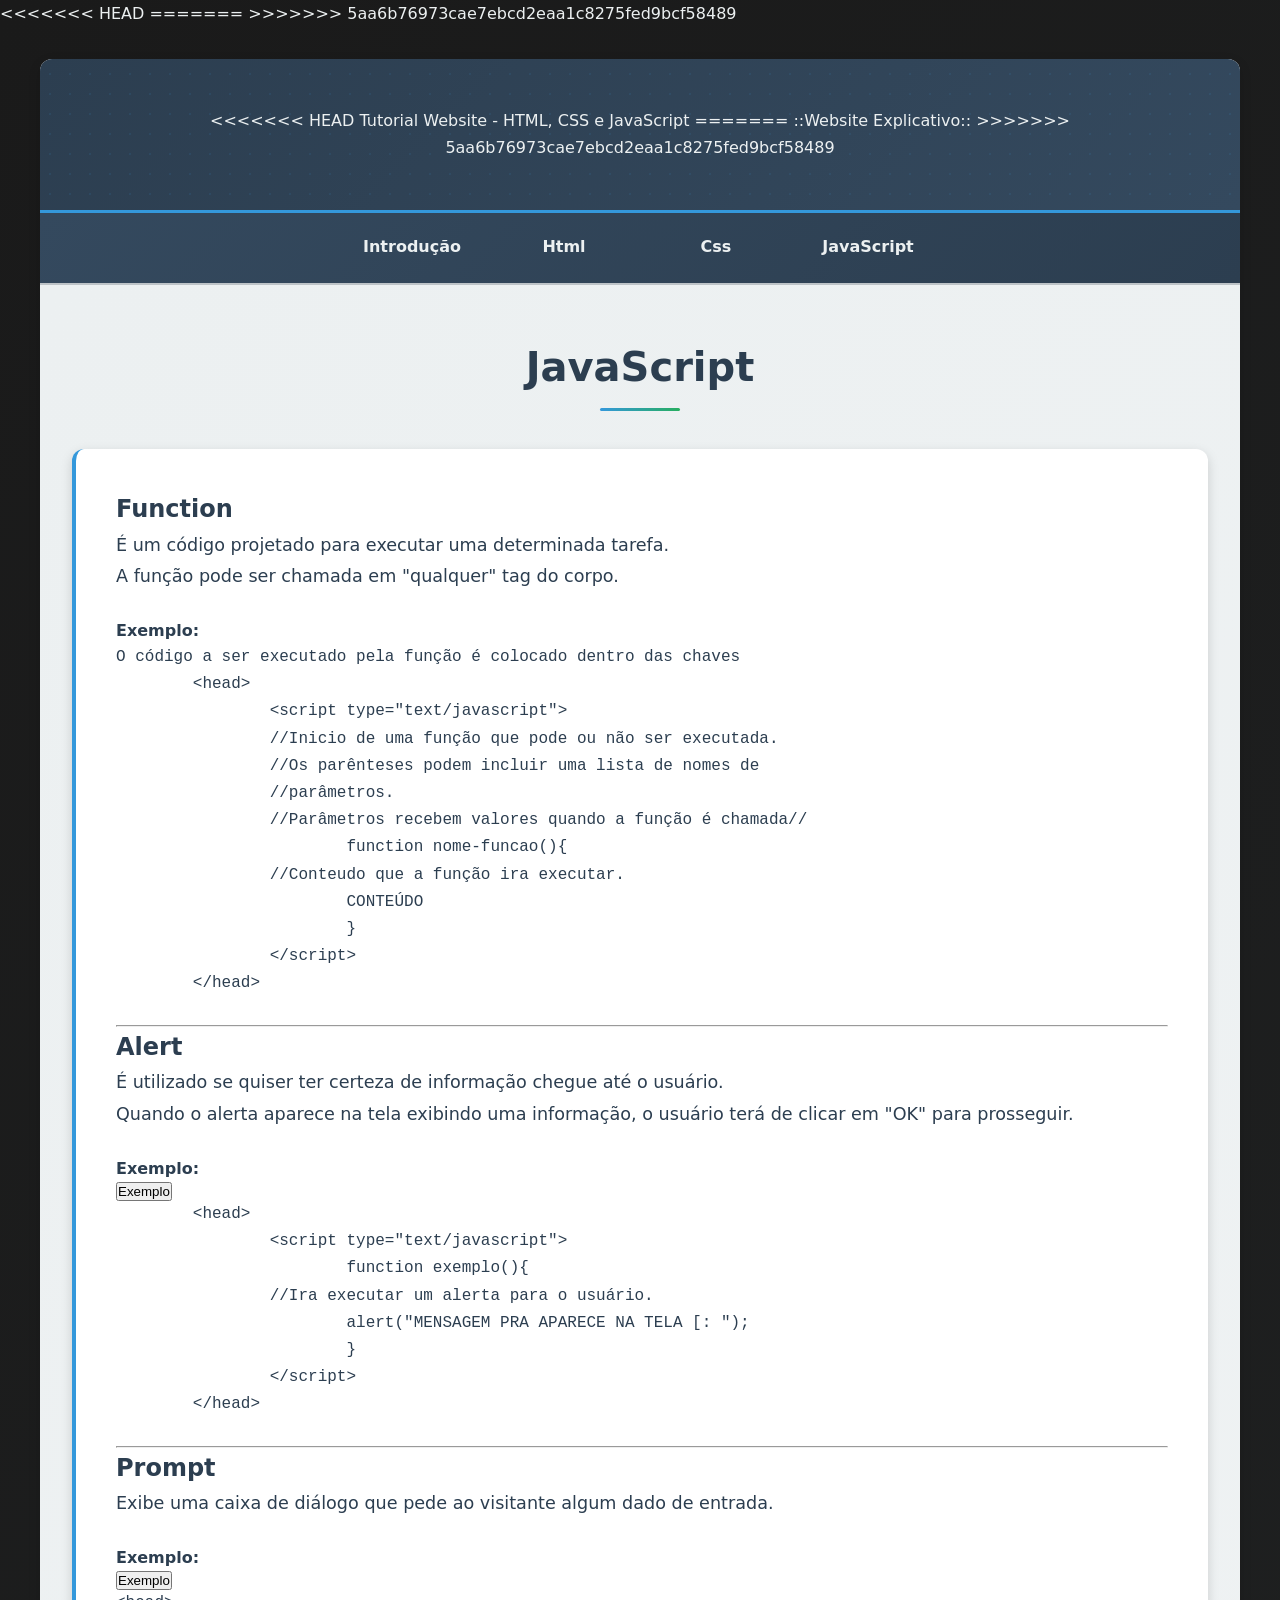
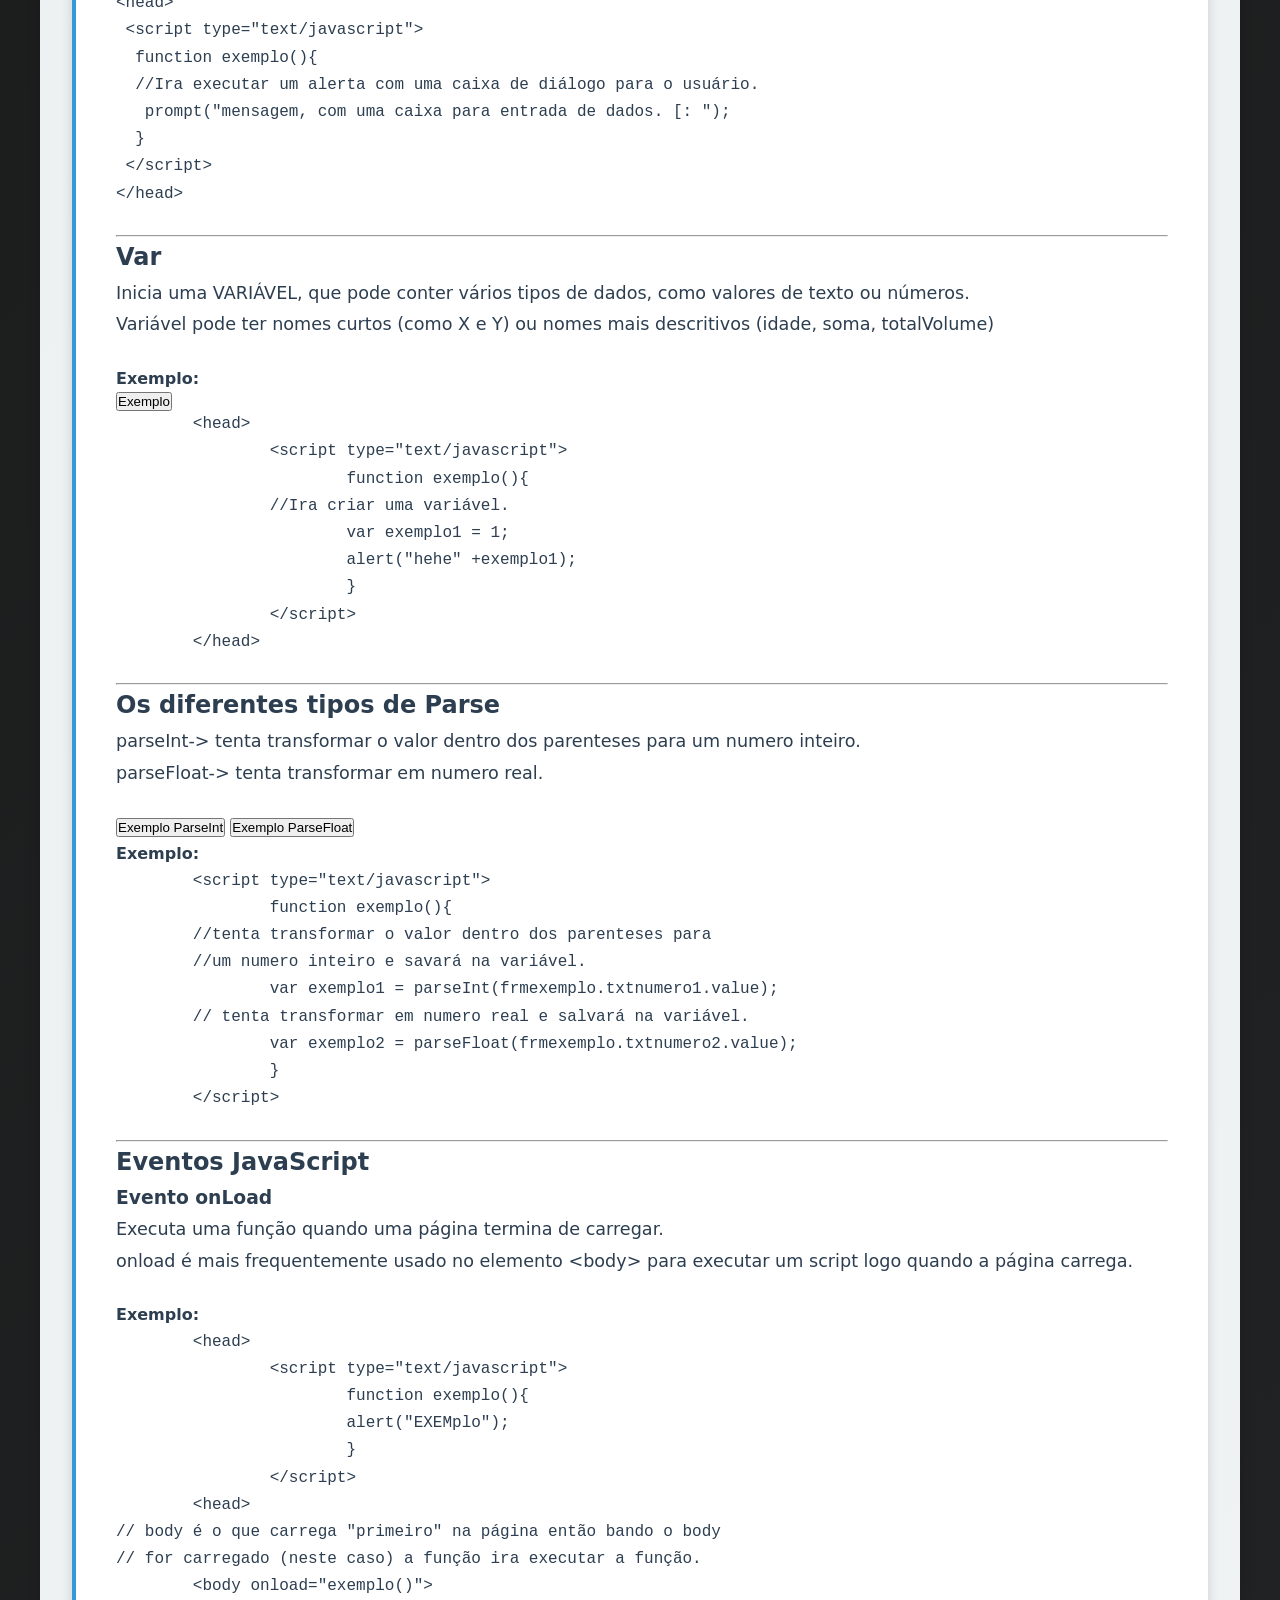
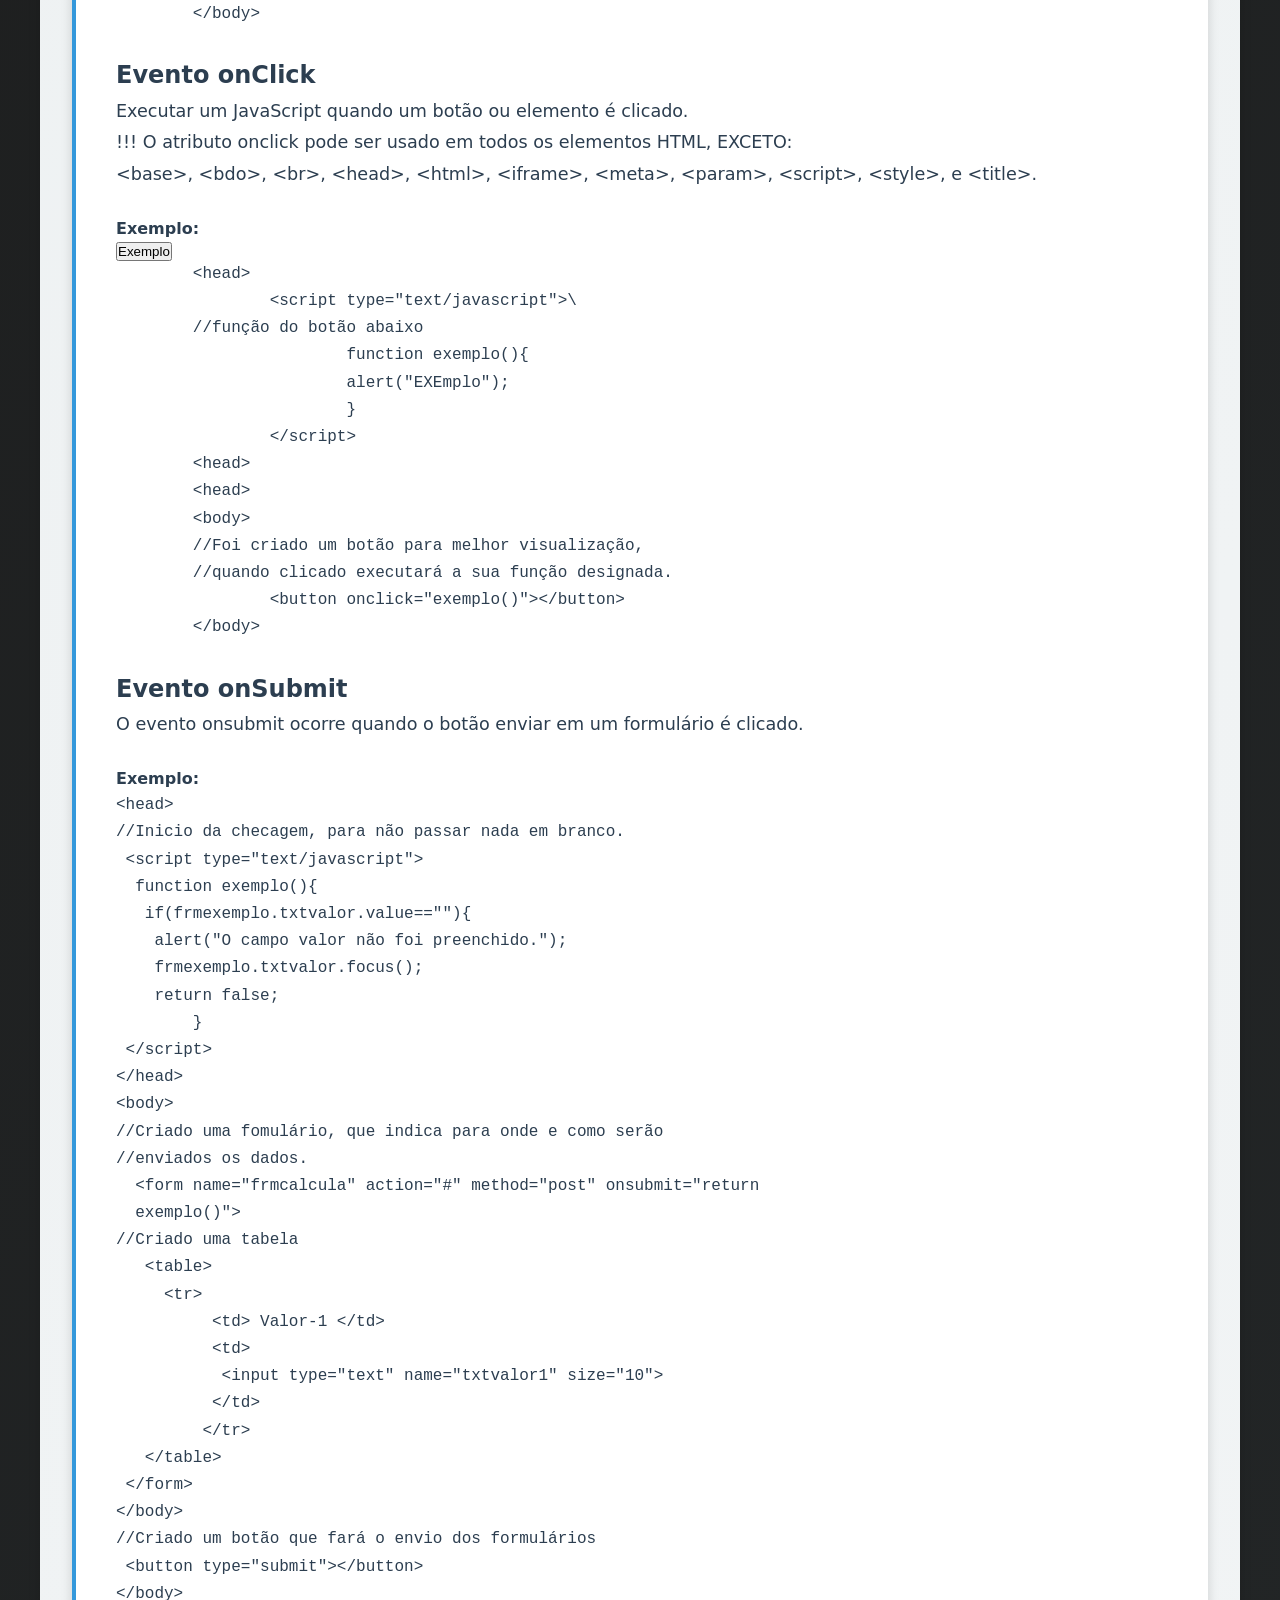
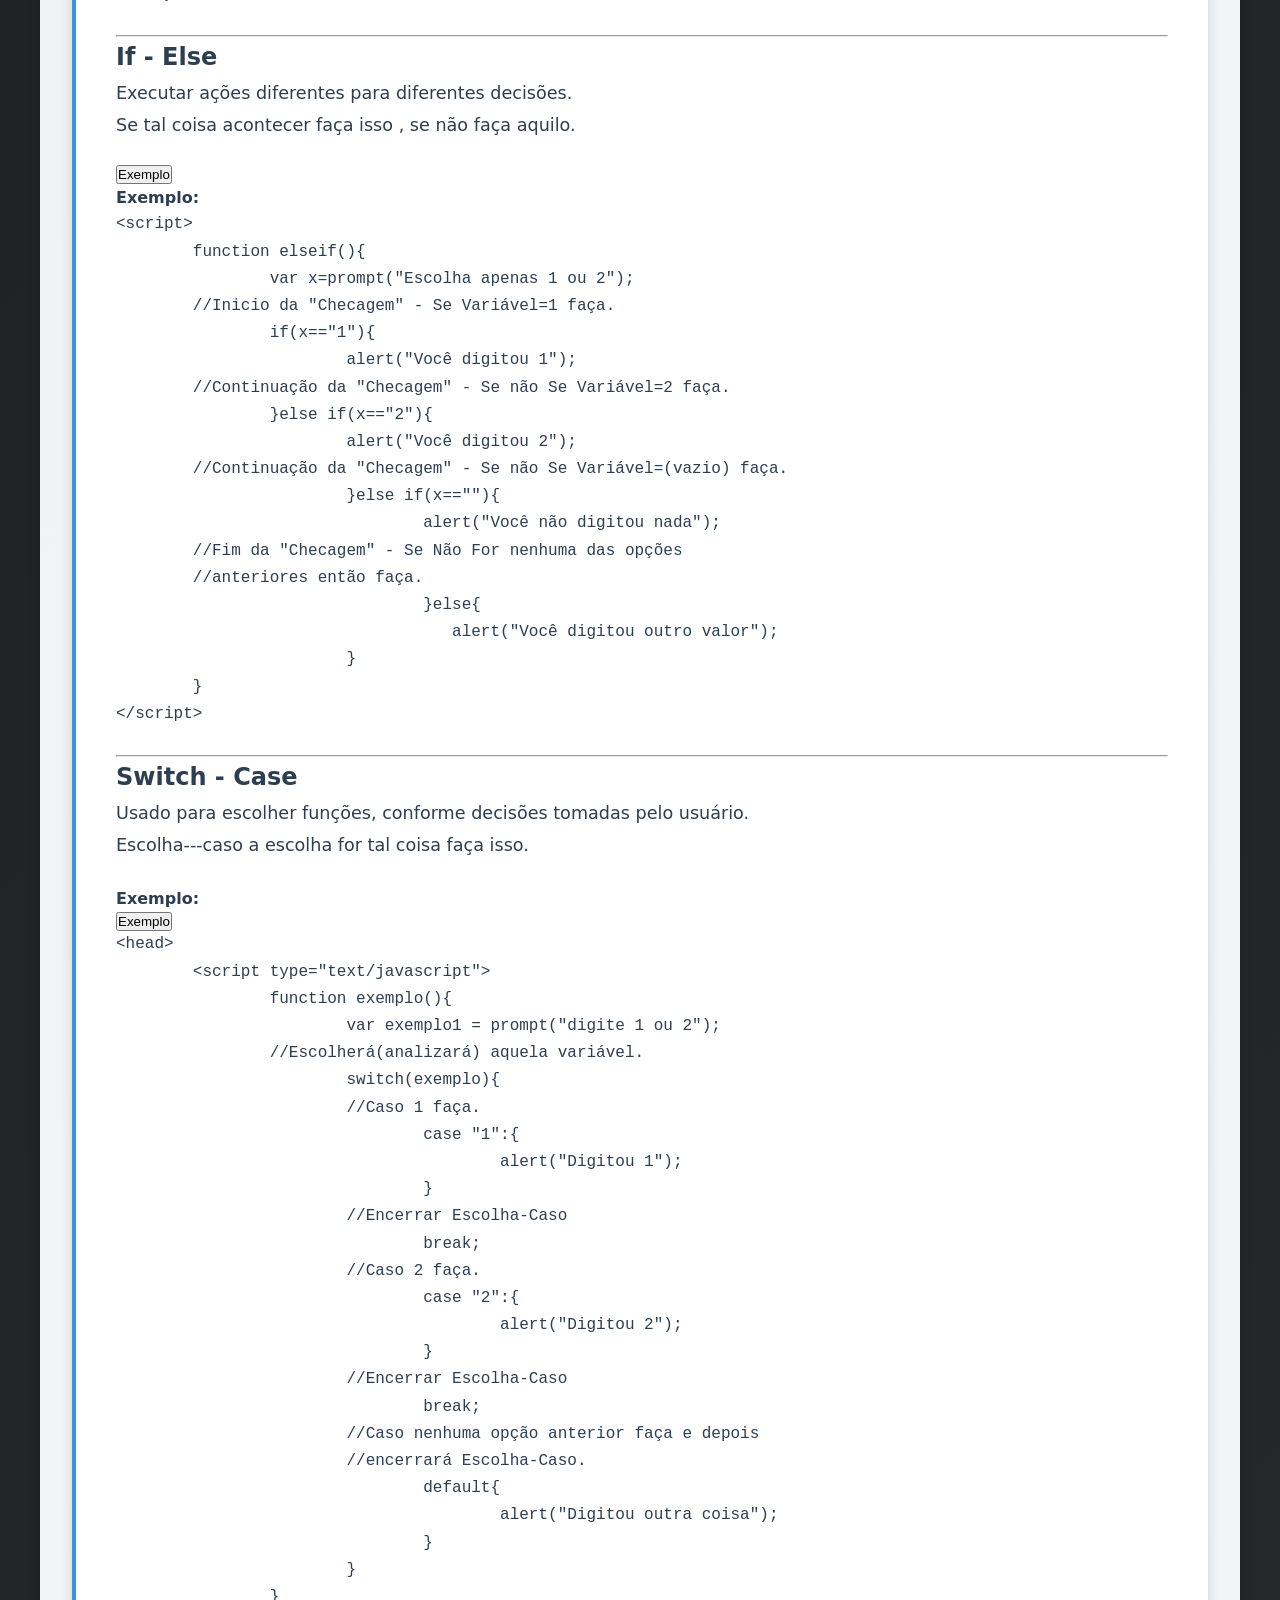
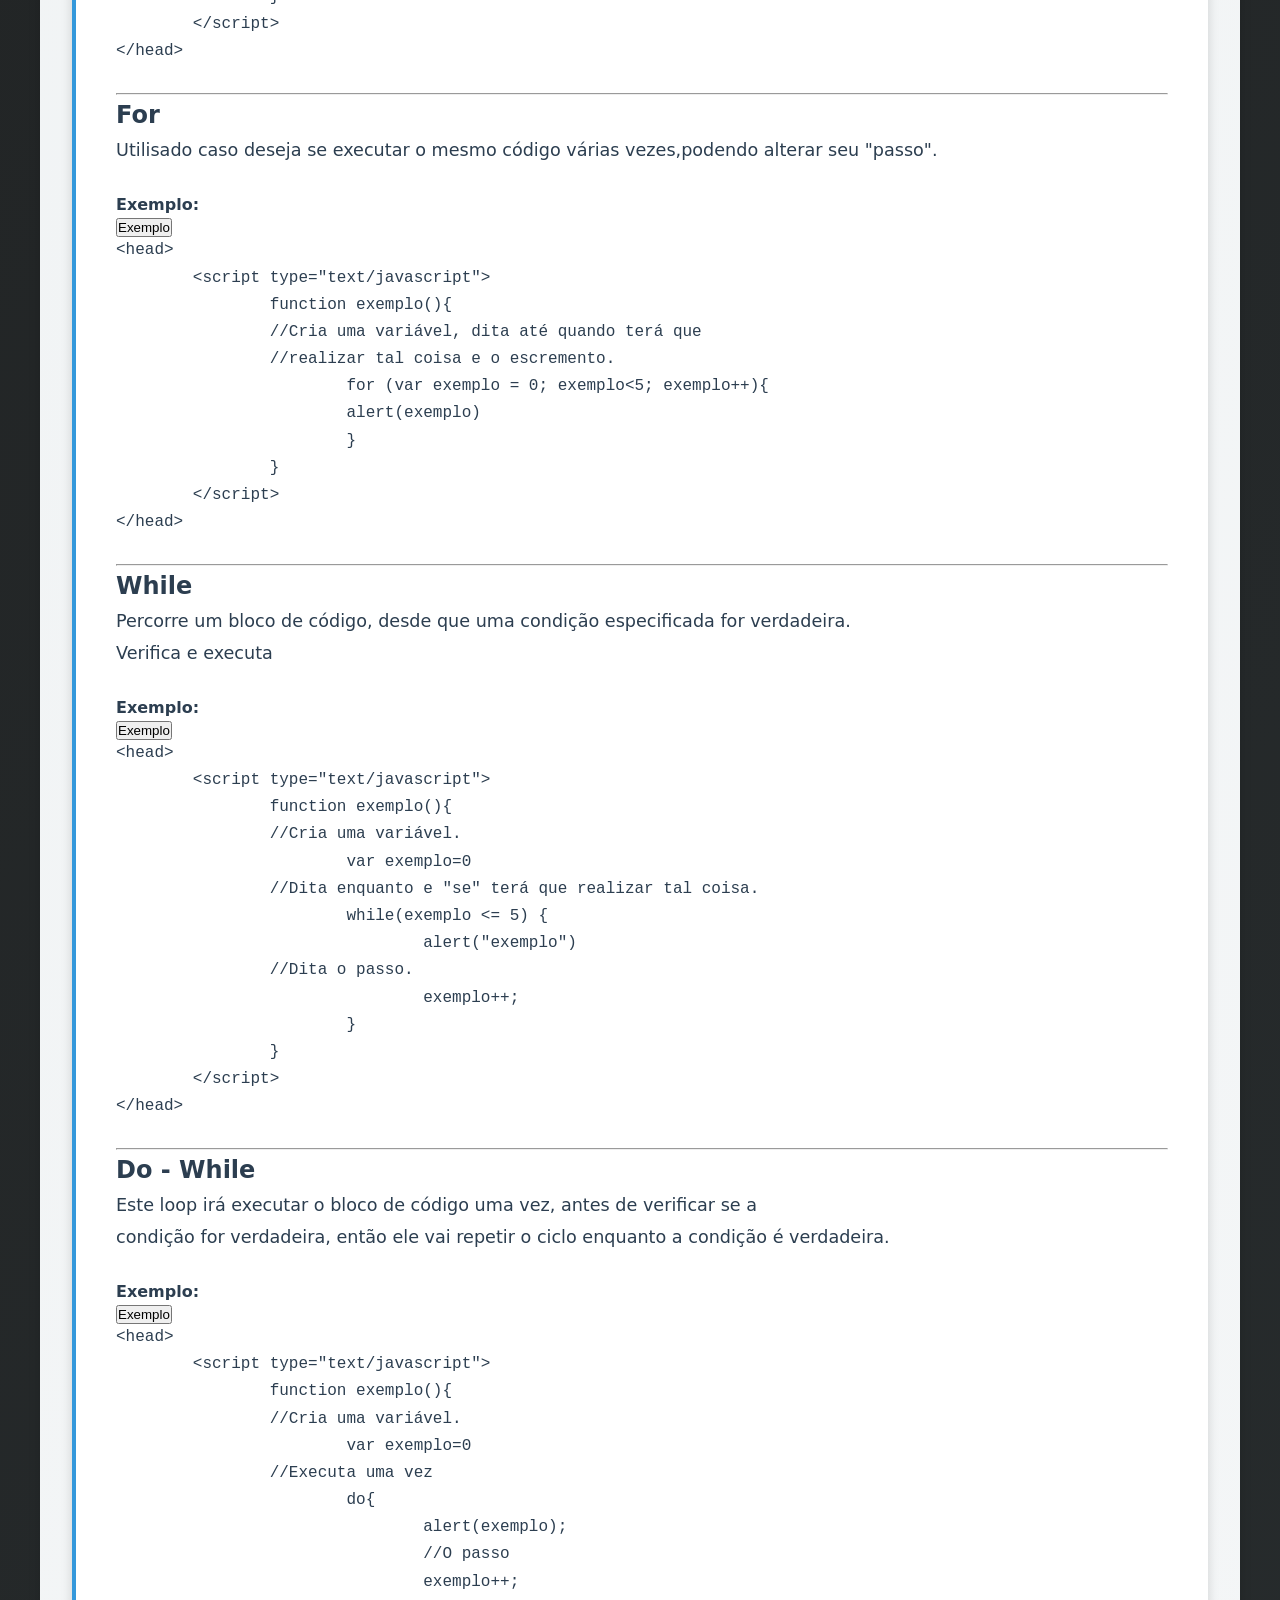
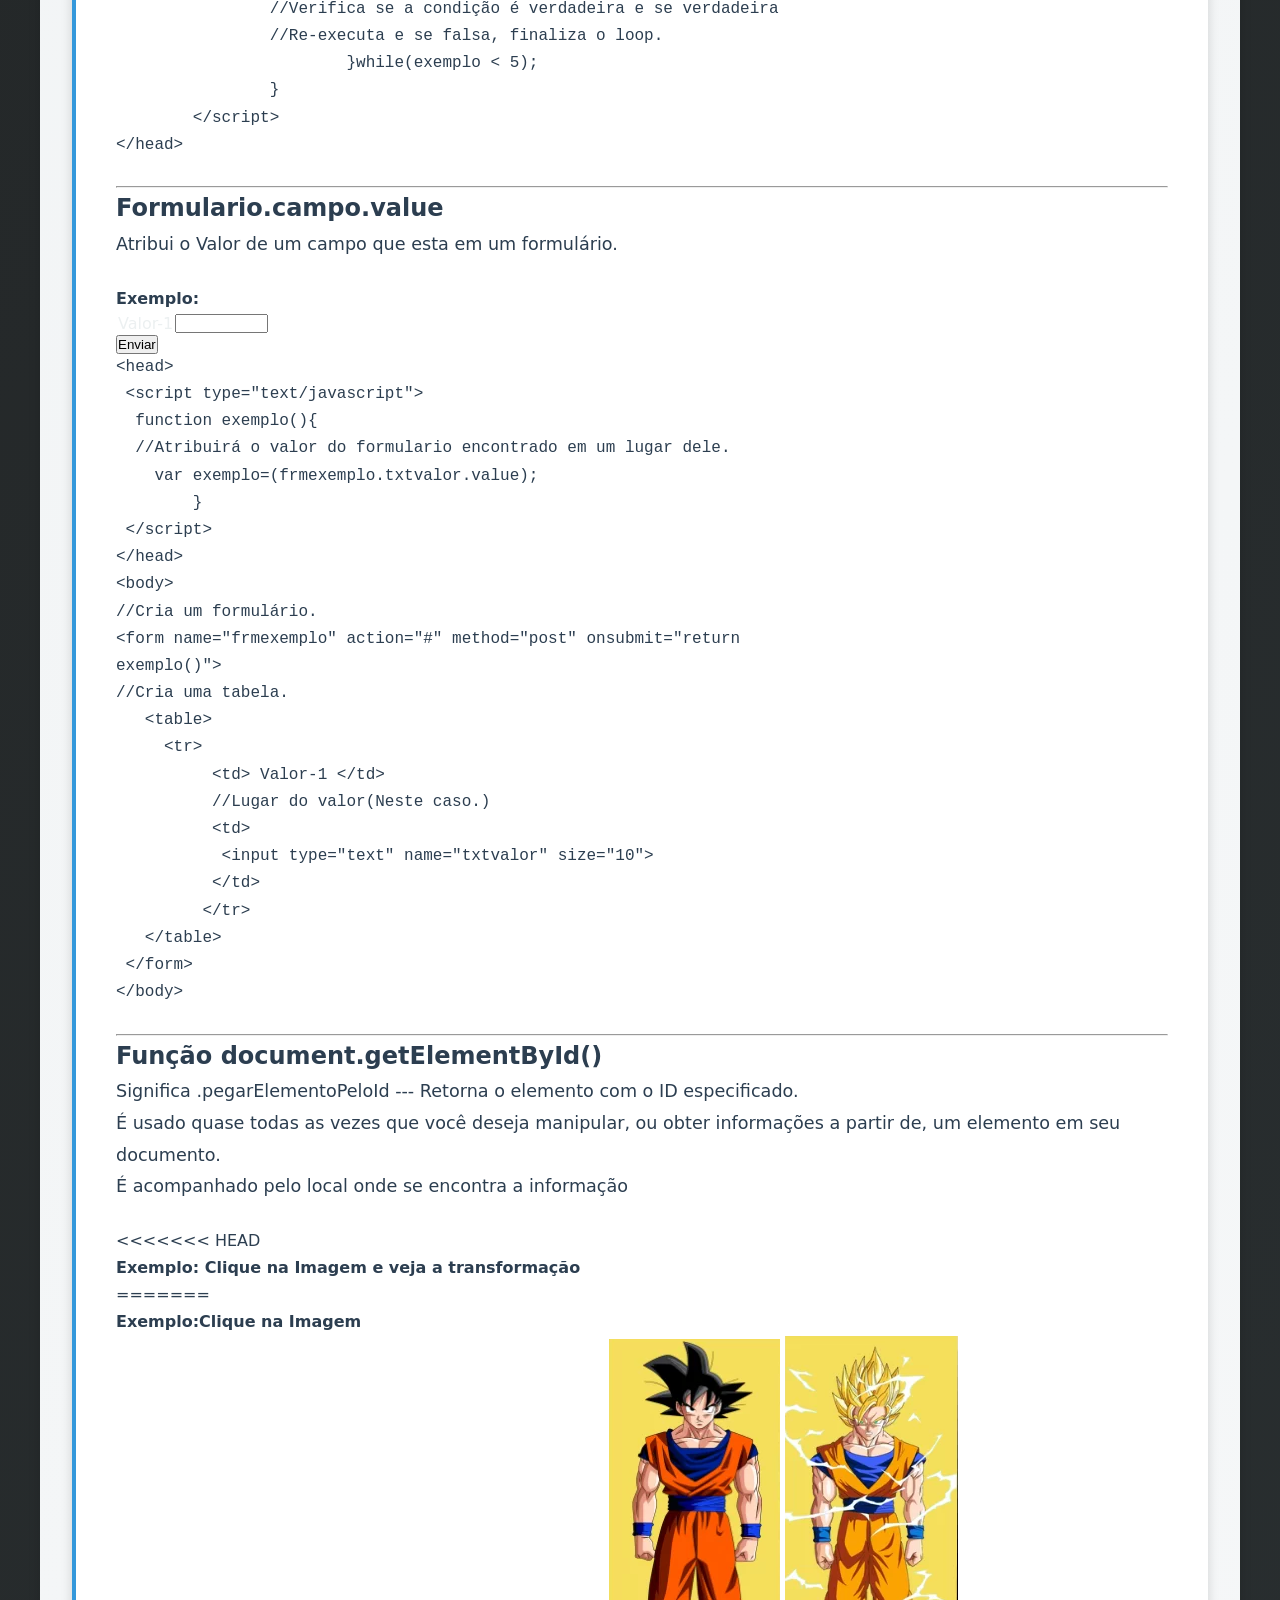
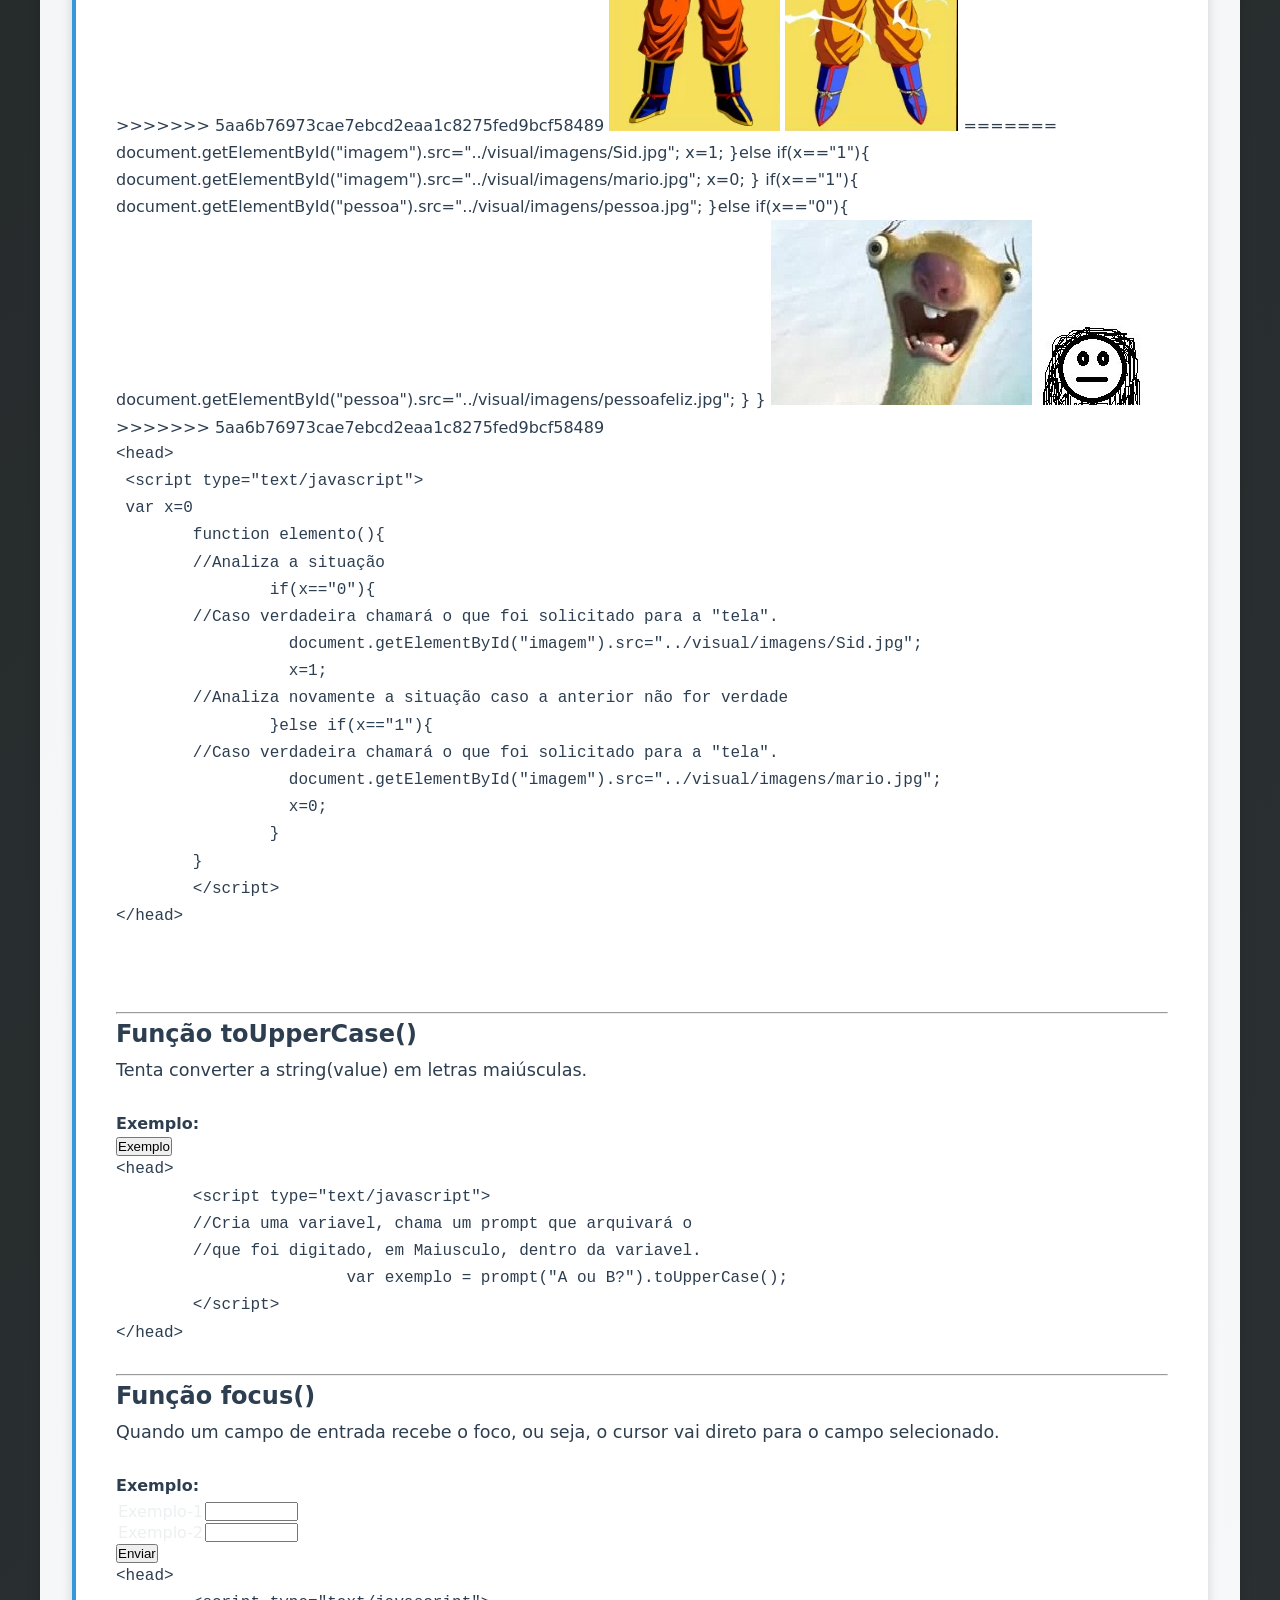
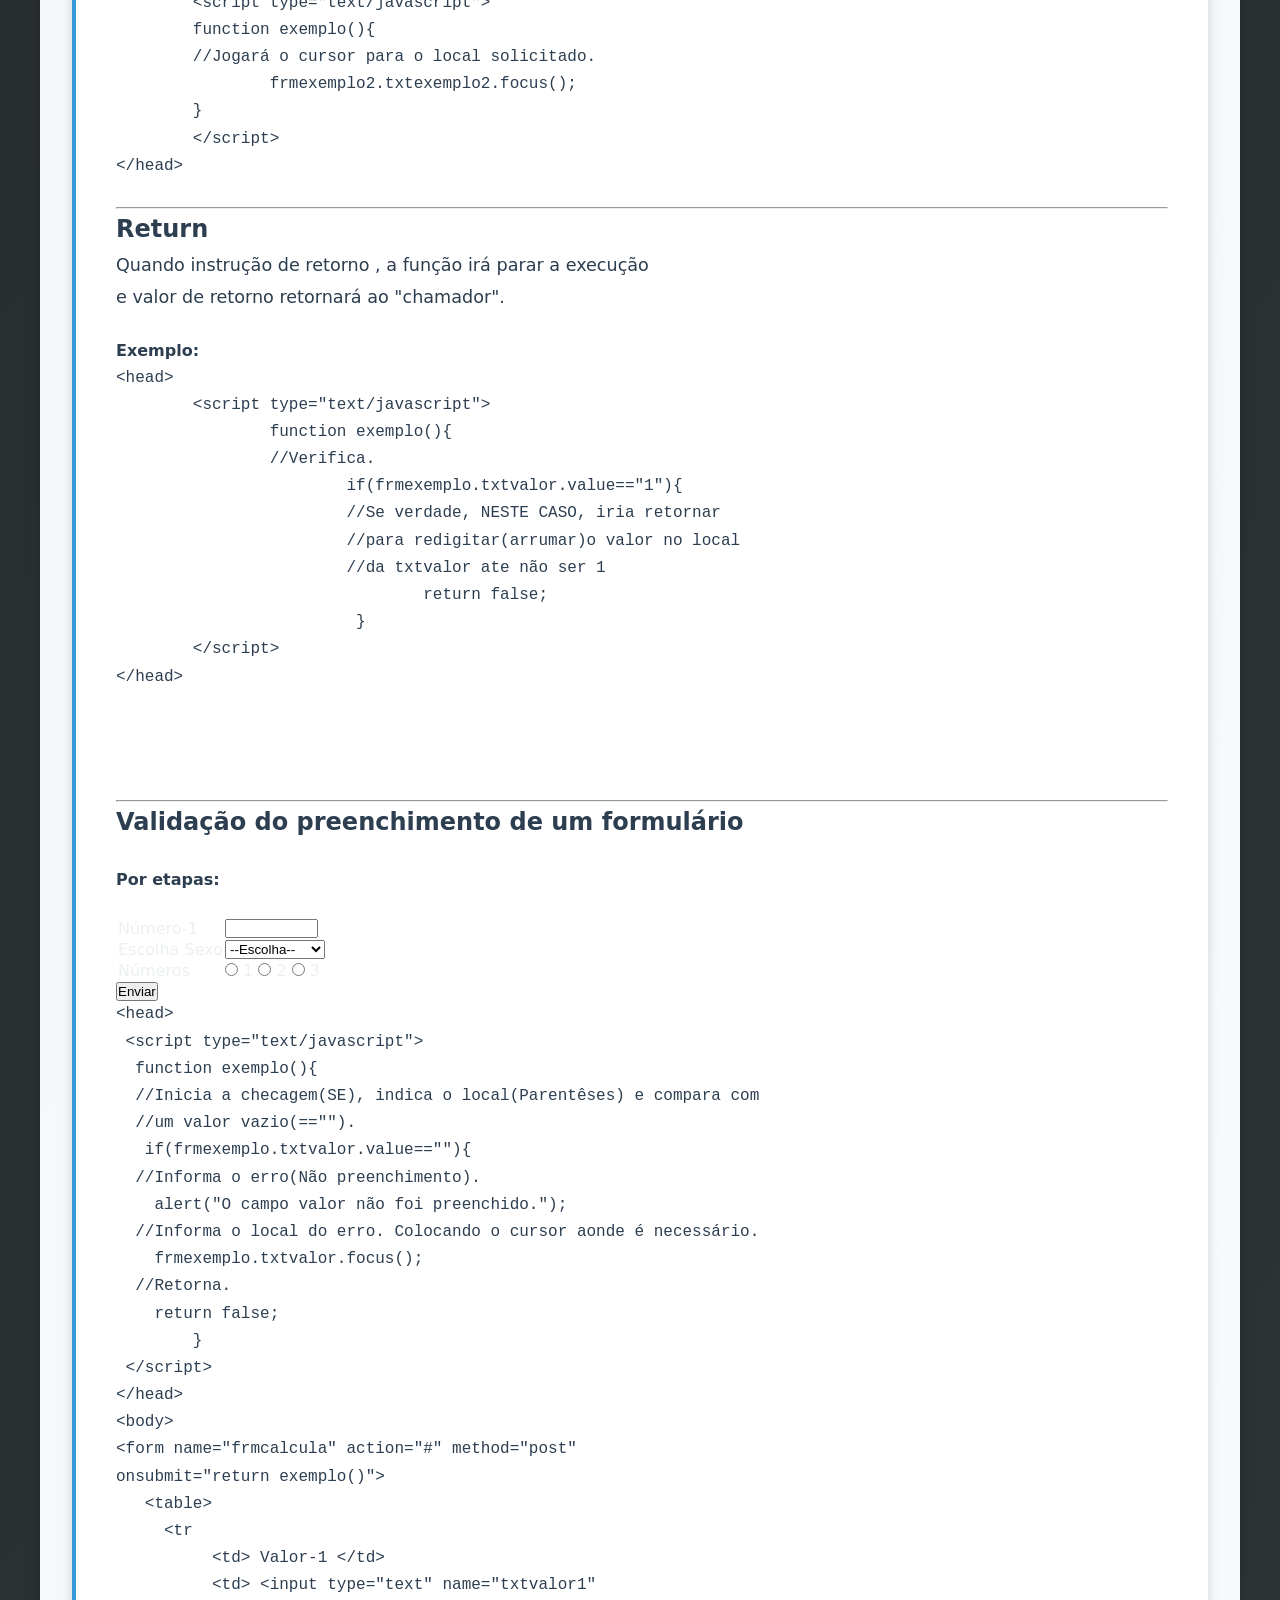
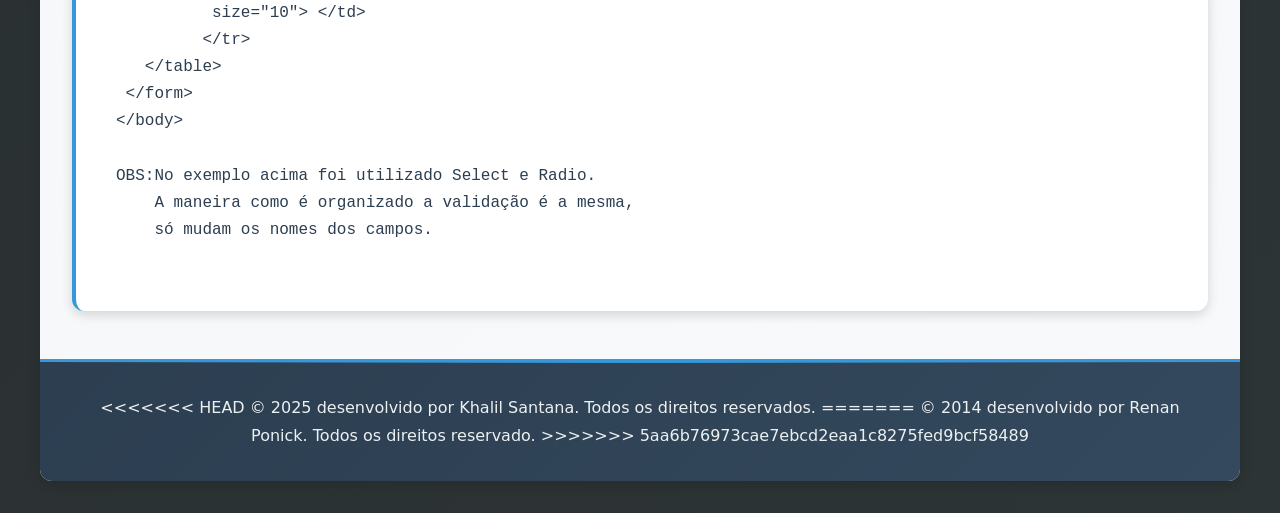
==== commit 1285f9d5: "mergeando" ====
--- a/pags/javascript.html
+++ b/pags/javascript.html
@@ -1,6 +1,10 @@
 <html>
 	<head>
+<<<<<<< HEAD
 		<meta name="author" content="Khalil Monteiro">
+=======
+		<meta name="author" content="Renan Ponick">
+>>>>>>> 5aa6b76973cae7ebcd2eaa1c8275fed9bcf58489
 		<meta charset="utf-8">
 		<link rel="stylesheet" href="../visual/css/estilo.css">
 		<title>Web Site</title>
@@ -27,7 +31,11 @@
 	<body>
 		<div id="tudo">
 			<header>
+<<<<<<< HEAD
 				Tutorial Website - HTML, CSS e JavaScript
+=======
+				::Website Explicativo::
+>>>>>>> 5aa6b76973cae7ebcd2eaa1c8275fed9bcf58489
 			</header>
 				<nav>
 					<ul id="menu">
@@ -540,11 +548,16 @@
 							<p>	Significa .pegarElementoPeloId --- Retorna o elemento com o ID especificado.<br />
 								É usado quase todas as vezes que você deseja manipular, ou obter informações a partir de, um elemento em seu documento.<br />
 								É acompanhado pelo local onde se encontra a informação</p>
+<<<<<<< HEAD
 							<h4>Exemplo: Clique na Imagem e veja a transformação</h4>
+=======
+							<h4>Exemplo:Clique na Imagem</h4>
+>>>>>>> 5aa6b76973cae7ebcd2eaa1c8275fed9bcf58489
 							<script type="text/javascript">
 								var x=0
 								function elemento(){
 									if(x=="0"){
+<<<<<<< HEAD
 									document.getElementById("imagem").src="../visual/imagens/goku1.PNG";
 									x=1;
 									}else if(x=="1"){
@@ -560,6 +573,23 @@
 							</script>
 								<img src="../visual/imagens/goku1.PNG" id="imagem" onclick="elemento(0)"/>
 								<img src="../visual/imagens/goku3.PNG" id="pessoa" onclick="elemento(1)"/>
+=======
+									document.getElementById("imagem").src="../visual/imagens/Sid.jpg";
+									x=1;
+									}else if(x=="1"){
+										document.getElementById("imagem").src="../visual/imagens/mario.jpg";
+										x=0;
+										}
+									if(x=="1"){
+									document.getElementById("pessoa").src="../visual/imagens/pessoa.jpg";
+									}else if(x=="0"){
+										document.getElementById("pessoa").src="../visual/imagens/pessoafeliz.jpg";
+										}
+								}
+							</script>
+								<img src="../visual/imagens/Sid.jpg" id="imagem" onclick="elemento(0)"/>
+								<img src="../visual/imagens/pessoa.jpg" id="pessoa" onclick="elemento(1)"/>
+>>>>>>> 5aa6b76973cae7ebcd2eaa1c8275fed9bcf58489
 							<pre>
 &lt;head&gt;
  &lt;script type="text/javascript"&gt;
@@ -757,7 +787,11 @@
 					</div>
 				</div>
 			<footer>
+<<<<<<< HEAD
 				&copy; 2025 desenvolvido por Khalil Santana. Todos os direitos reservados.
+=======
+				&copy; 2014 desenvolvido por Renan Ponick. Todos os direitos reservado.
+>>>>>>> 5aa6b76973cae7ebcd2eaa1c8275fed9bcf58489
 			</footer>
 		</div>
 	</body>
--- a/visual/css/estilo.css
+++ b/visual/css/estilo.css
@@ -1,4 +1,5 @@
 /*
+<<<<<<< HEAD
 autor: Khalil Monteiro
 data: 29/10/2025
 versão otimizada e comentada
@@ -463,4 +464,196 @@
 @keyframes spin {
     0% { transform: translate(-50%, -50%) rotate(0deg); }
     100% { transform: translate(-50%, -50%) rotate(360deg); }
+=======
+autor: Renan
+data: 05/06/14
+*/
+*{
+	font-family:comic sans ms;
+}
+body{
+	background-color:000000;
+}
+header{
+	width:750px;
+	height:67px;
+	background-color:#6C7B8B;
+	font-size:40px;
+	text-align:center;
+	border:1px solid #000000;
+}
+nav ul{
+	padding:0px;
+	margin:0px;
+}
+nav ul li{
+	display:block;
+	float:left;
+	height:30px;
+	width:186px;
+	background-color:#A2B5CD                                                                                       ;
+	border:1 solid #000000;
+	font-size:20px;
+	text-align:center;
+}
+#tudo{
+	height:645px;
+	width:752px;
+	box-shadow:1px 1px 20px #D1D1DB;
+	border:1 solid #000000;
+	margin:0px auto;
+}
+#corpo{
+	height:512px;
+	width:750px;
+	overflow:auto;
+	background:#D1D1DB;
+	border:1 solid #000000;
+}
+#titulo{
+	text-align:center;
+}
+footer{
+	background:#6C7B8B;
+	height:28px;
+	width:750px;
+	text-align:center;
+	border:1px solid #000000;
+}
+a{
+	color:#000000;
+}
+
+/*Inicio da Mudan�a de conteudo dentro do website*/
+
+#conteudo{
+	margin-left:5px;
+	margin-top:5px;
+}
+#conteudo h2{
+	margin-left:30px;
+	text-decoration:underline;
+}
+p{
+	color:#8B8970;
+}
+#conteudo h4{
+	color:#8B8970;
+}
+pre{
+	font-family:Courier New;
+	width:752px;	
+}
+/*Apenas arrumando os Exempos do Css*/
+
+#margin{
+	background-color:#157162;
+	height:20px;
+	width:50px;
+	margin-left:10px;
+}
+#margin-grande{
+	background-color:#000000;
+	height:100px;
+	width:100px;
+}
+#background-color{
+	background-color:#FFF8DC;
+}
+#background-imagem{
+	background-image:url("../imagens/mario.jpg");
+	height:170px;
+	width:250px;
+}
+#cor{
+	color:#FF0000;
+	font-family:Courier New;
+}
+#height{
+	background-color:#FF0000;
+	height:150px;
+	width:50px;
+	font-family:Courier New;
+}
+#width{
+	background-color:#FF0000;
+	height:10px;
+	width:250px;
+	font-family:Courier New;
+}
+#float{
+	height:150px;
+	width:50px;
+	background-color:#FF0000;
+	float:right;
+	font-family:Courier New;
+}
+#caixa{
+	height:130px;
+	width:600px;
+	box-shadow:1px 1px 10px #F99D43;
+	font-family:Courier New;
+}
+#padding{
+	height:50px;
+	width:50px;
+	background-color:#FF0000;
+	font-family:Courier New;
+}
+.margin-2{
+	padding:5px 0px 0px 10px;
+	font-family:Courier New;
+}
+#over{
+	height:120px;
+	width:500px;
+	overflow:scroll;
+	font-family:Courier New;
+}
+#text-align{
+	border:2px solid #FF0000;
+	height:70px;
+	width:200px;
+	text-align:right;
+	font-family:Courier New;
+}
+#text-decoration{
+	text-decoration:line-through
+}
+#font-family{
+	font-family:webdings;
+}
+#font-size{
+	font-size:x-large;
+}
+#font-weight{
+	font-weight:bold;
+}
+#font-style{
+	font-style:italic;
+}
+#borda{
+	height:130px;
+	width:510px;
+	border:2px dotted #FF0000;
+	font-family:Courier New;
+}
+table , td, tr, th{
+		border:1px solid #000000;
+		border-collapse:collapse;
+}
+#circulo{
+	height: 130px;
+	width: 130px;
+	border: 2px solid #FF0000;
+	border-radius: 65px;
+	float:left;
+}
+#circulo1{
+	height: 130px;
+	width: 130px;
+	border: 2px solid #FF0000;
+	border-radius: 20px;
+	float:right;
+>>>>>>> 5aa6b76973cae7ebcd2eaa1c8275fed9bcf58489
 }
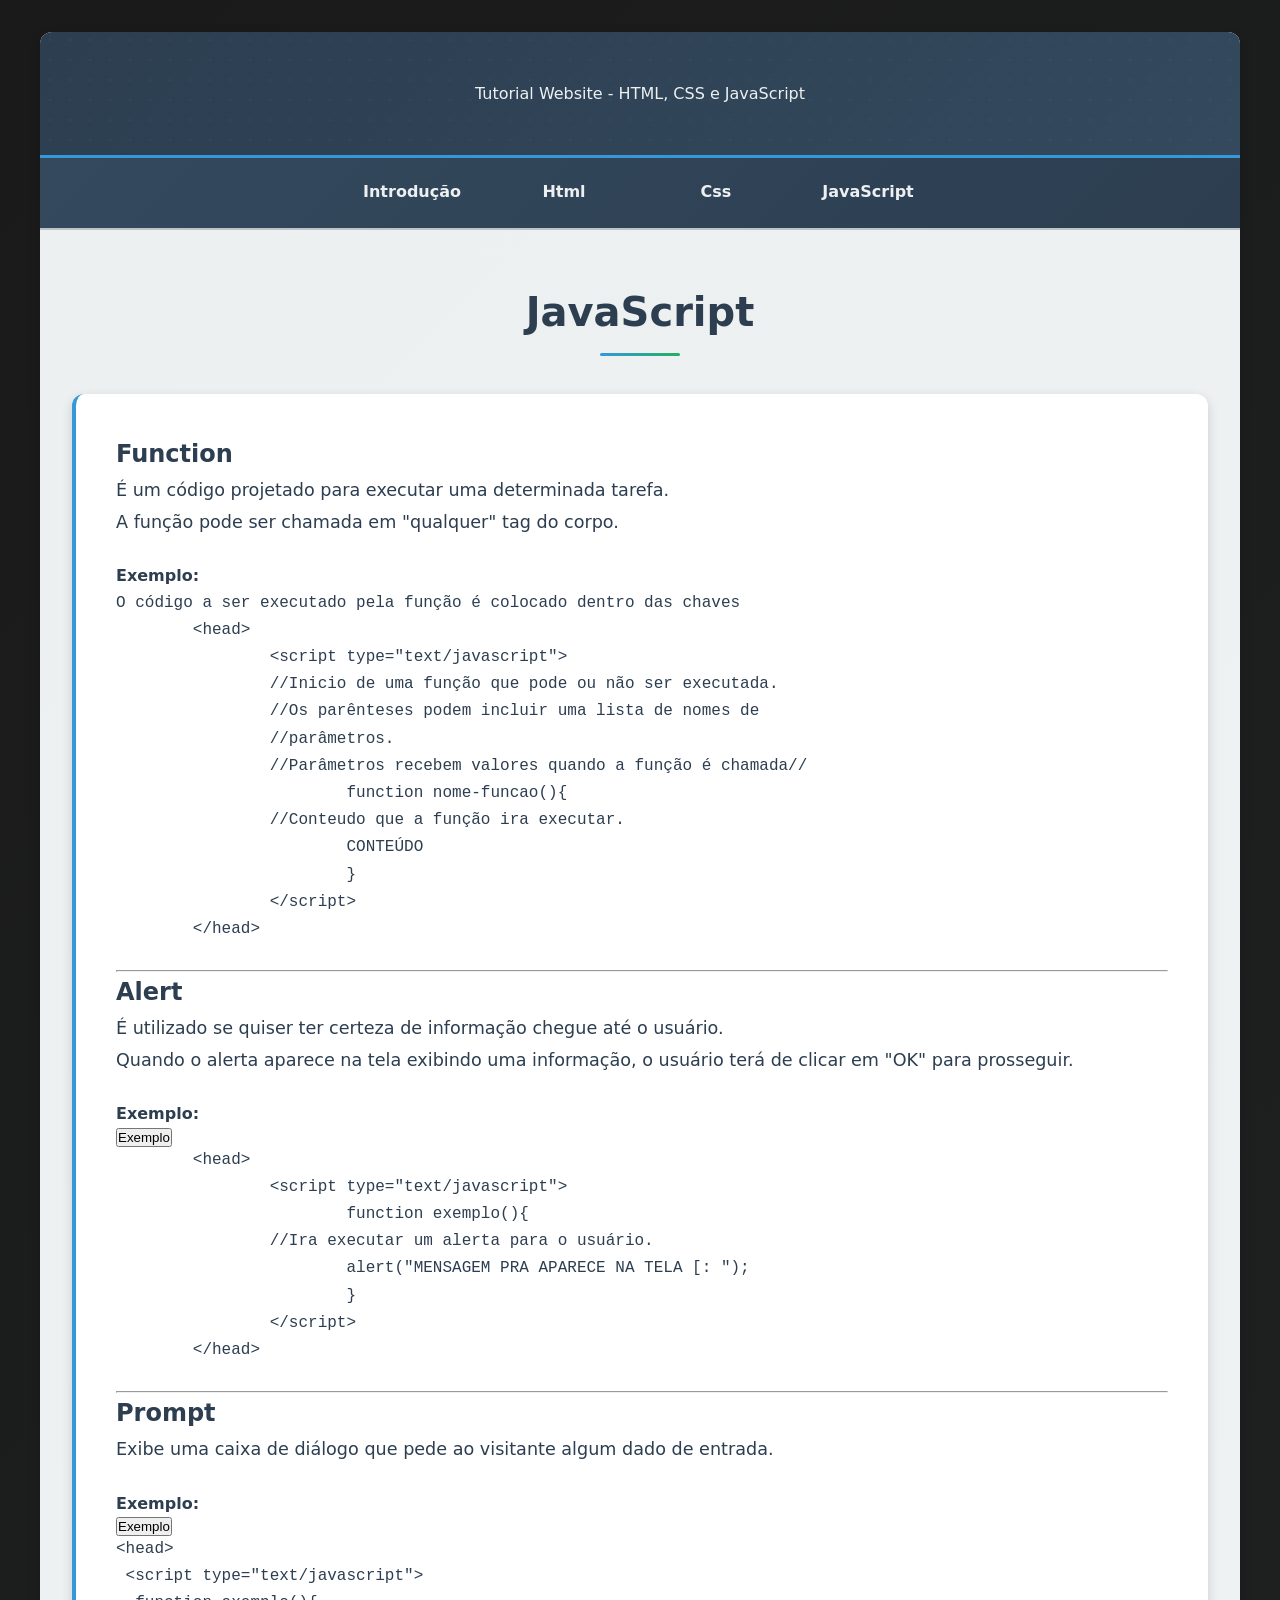
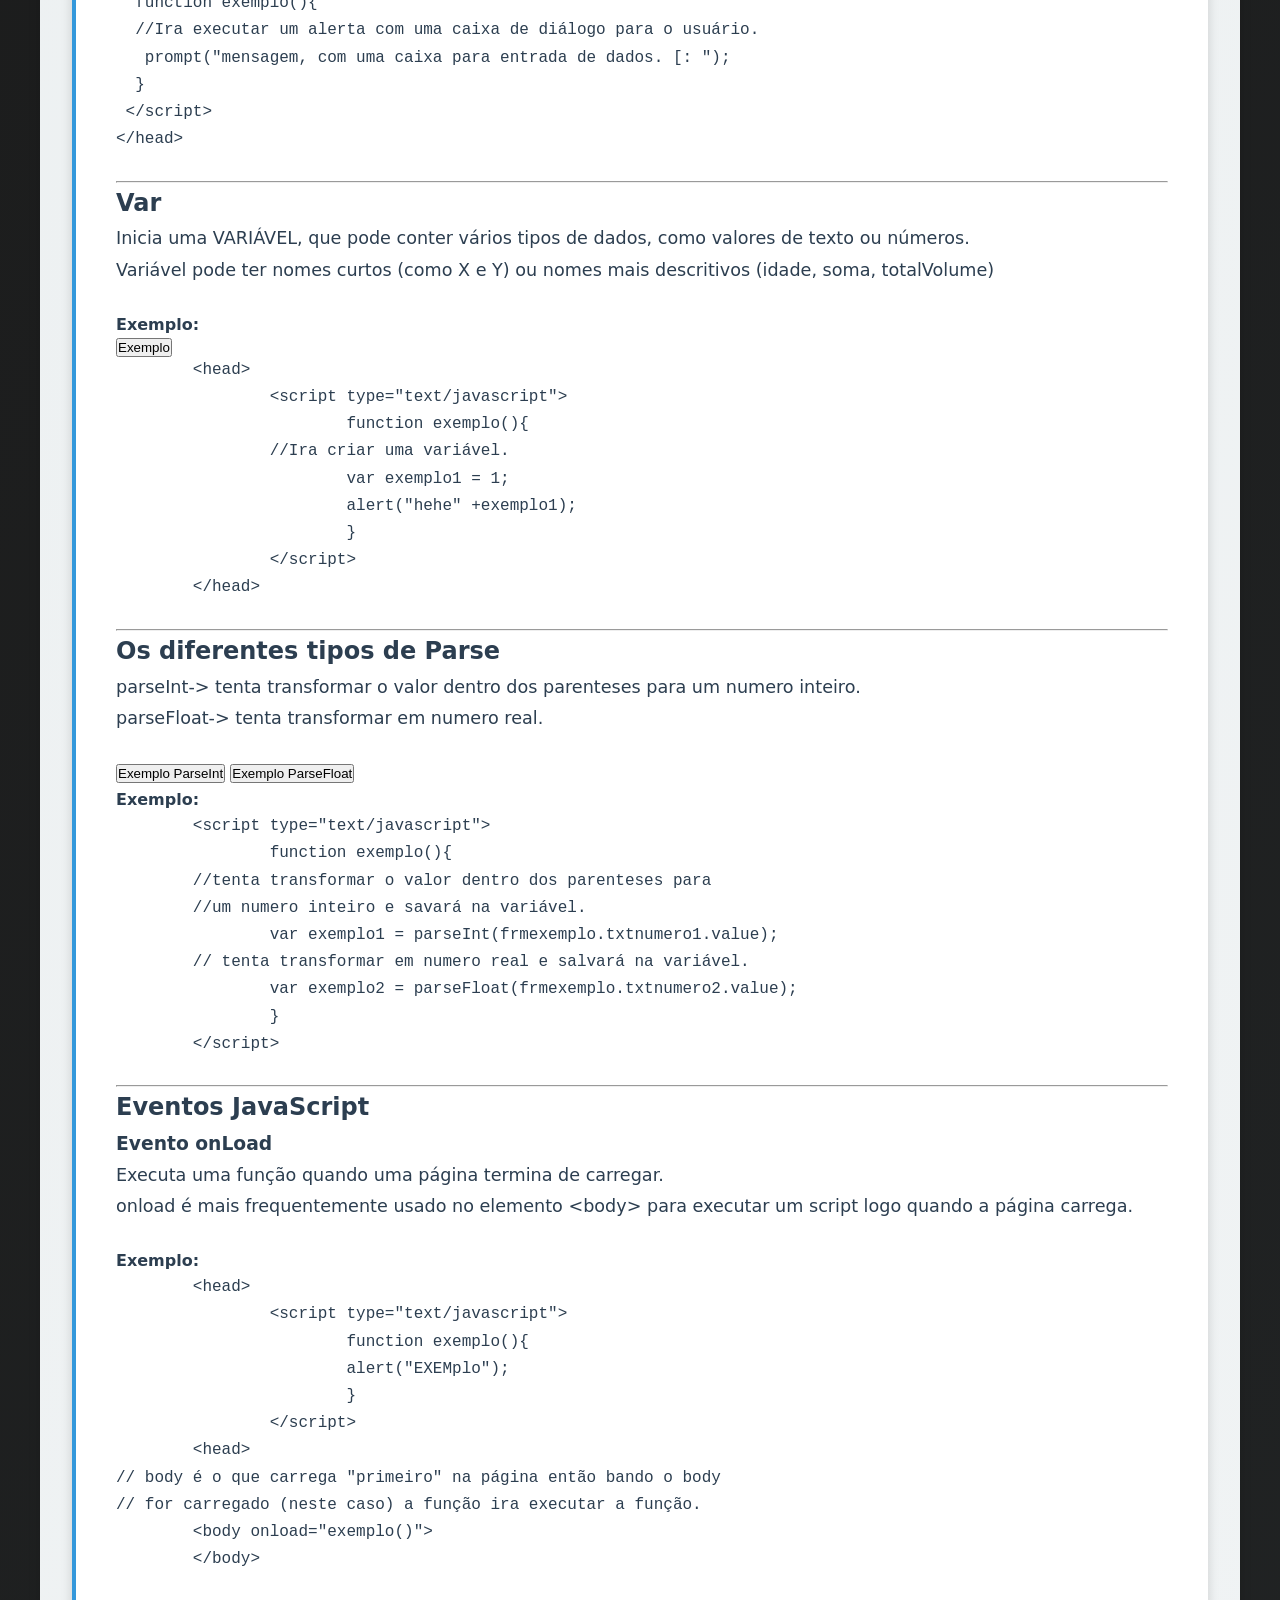
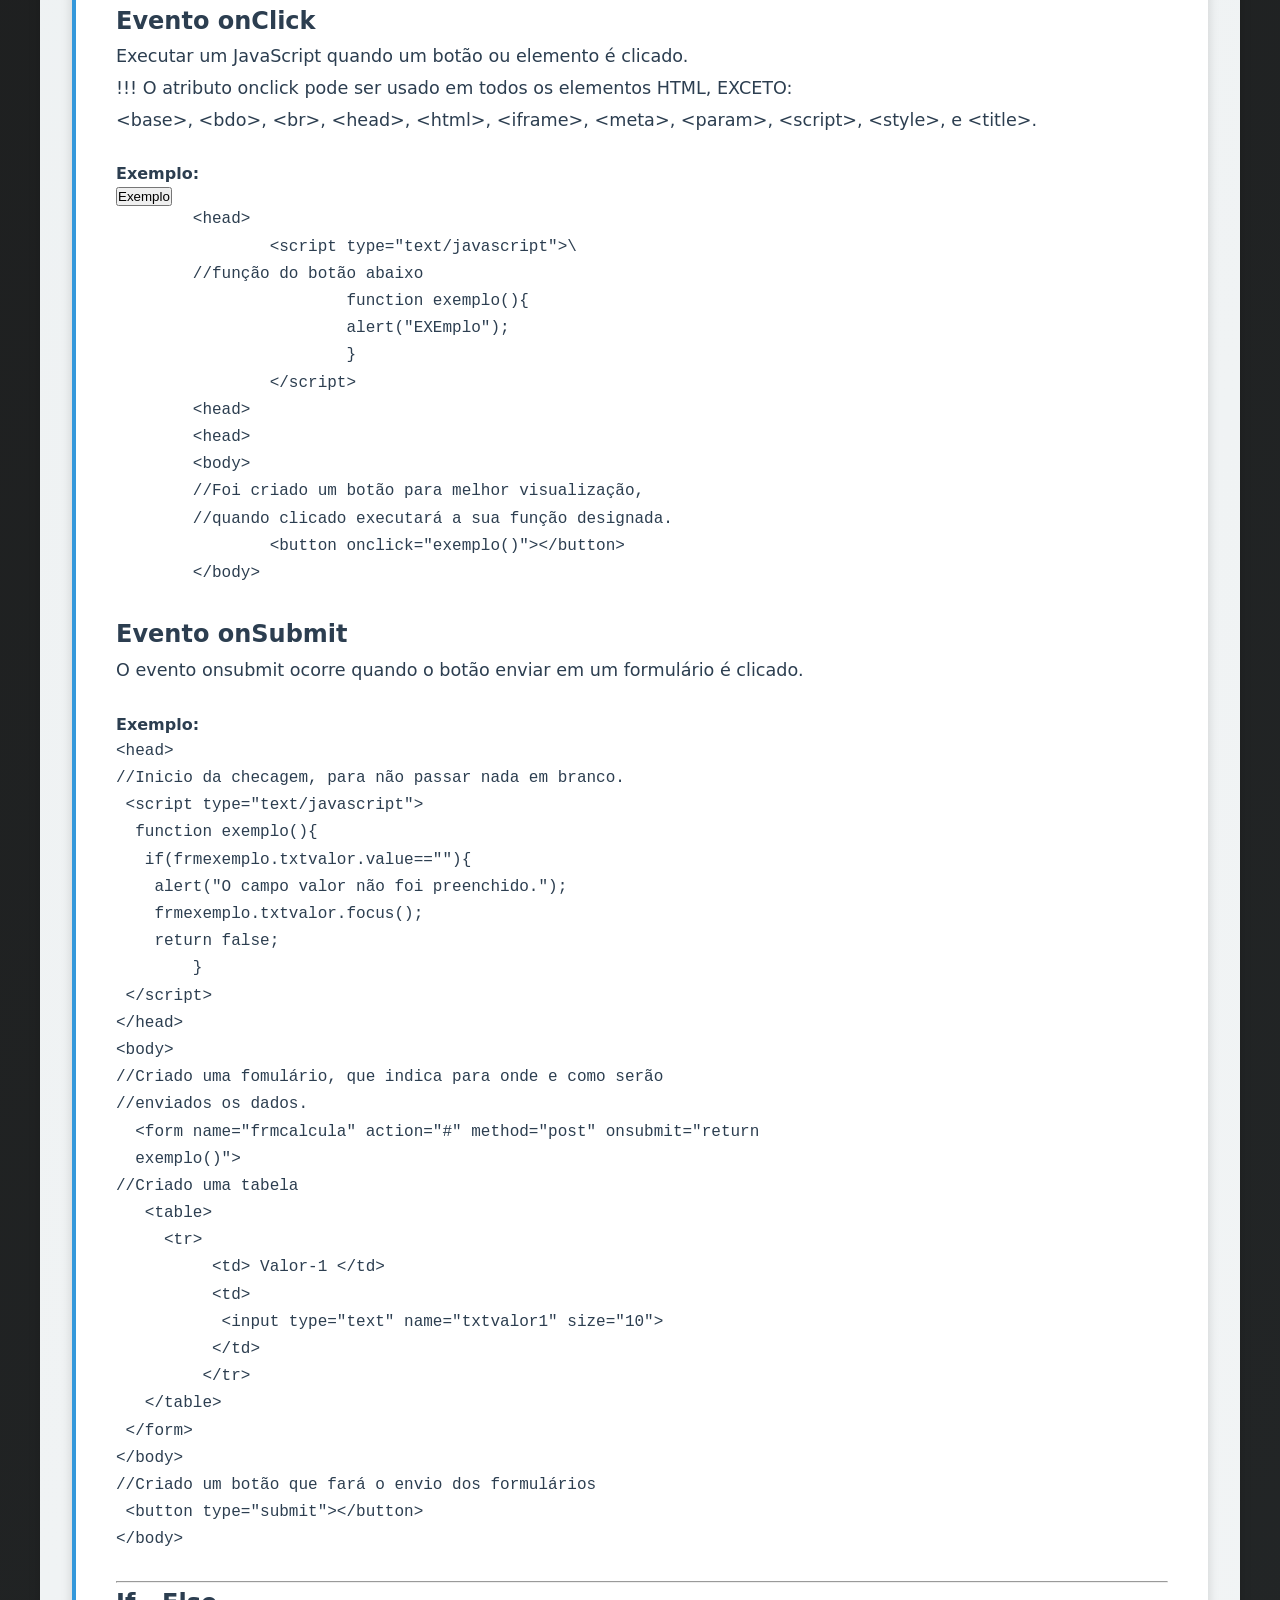
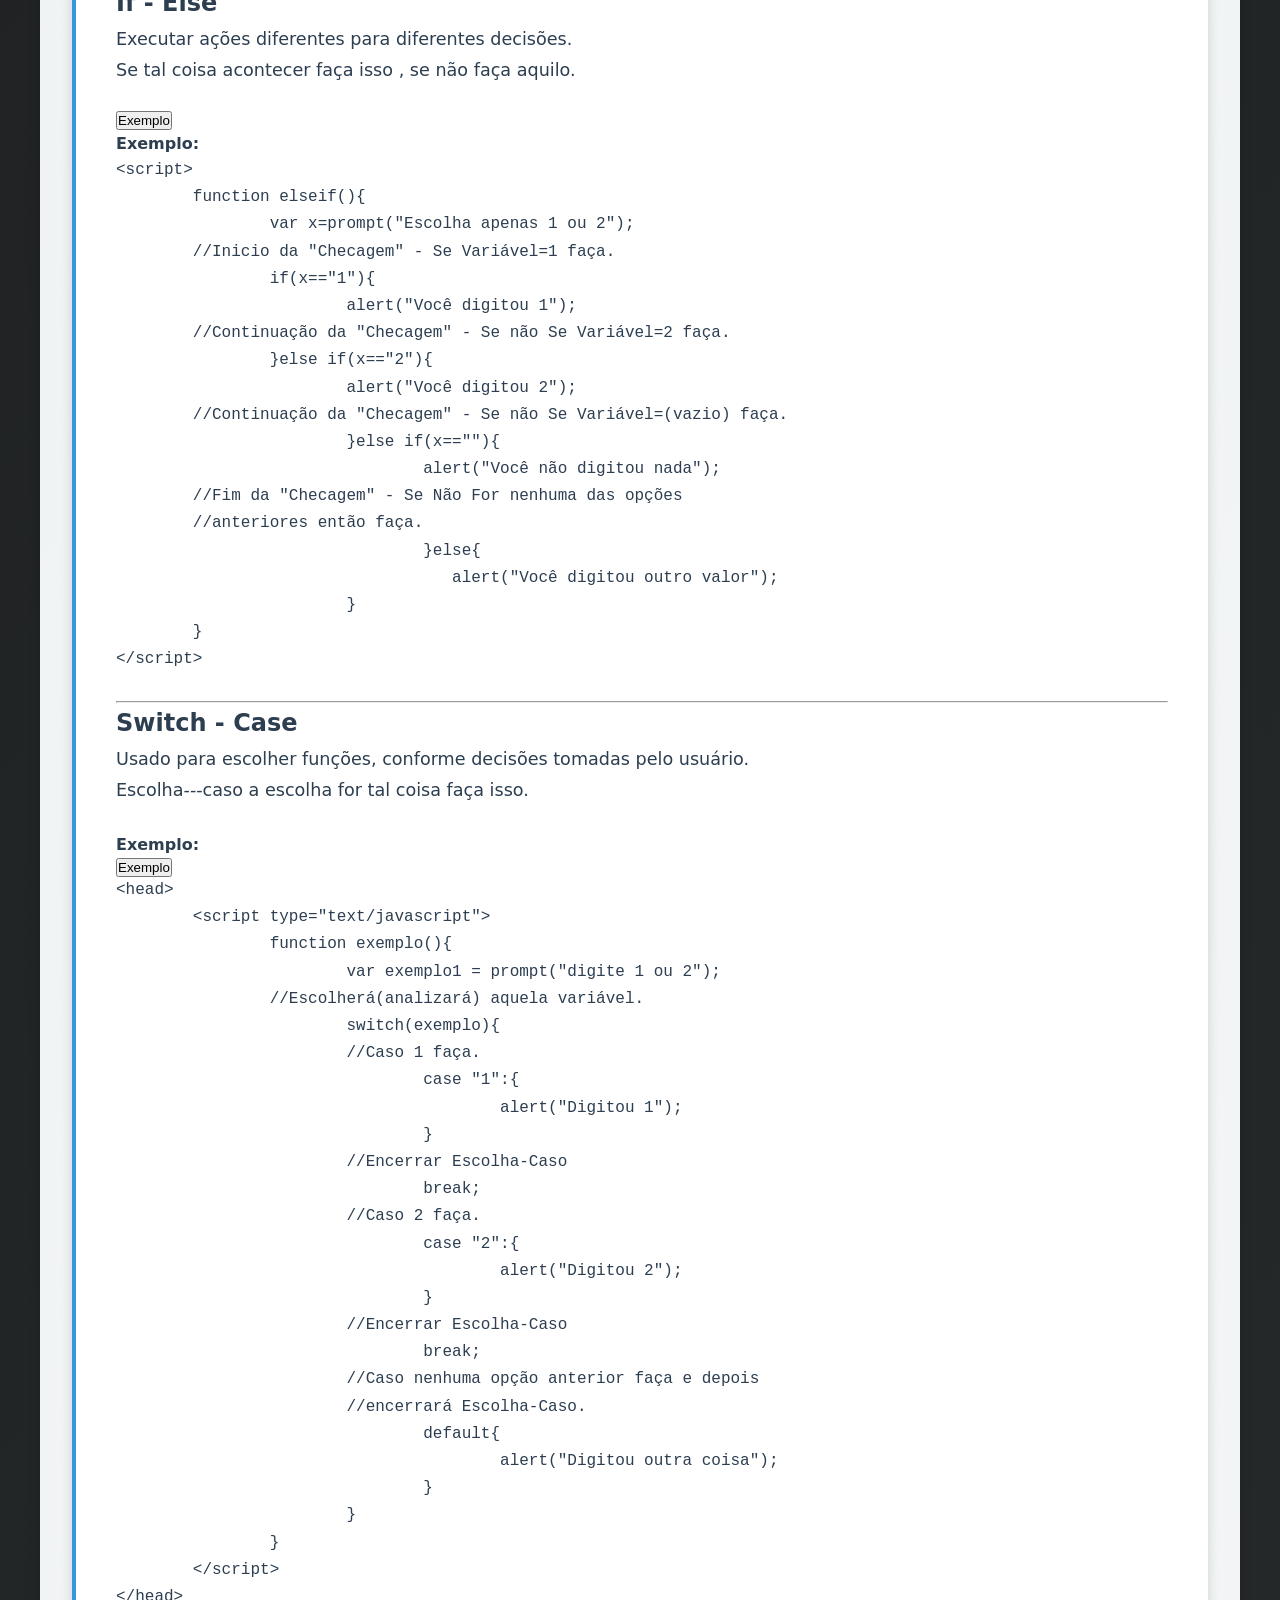
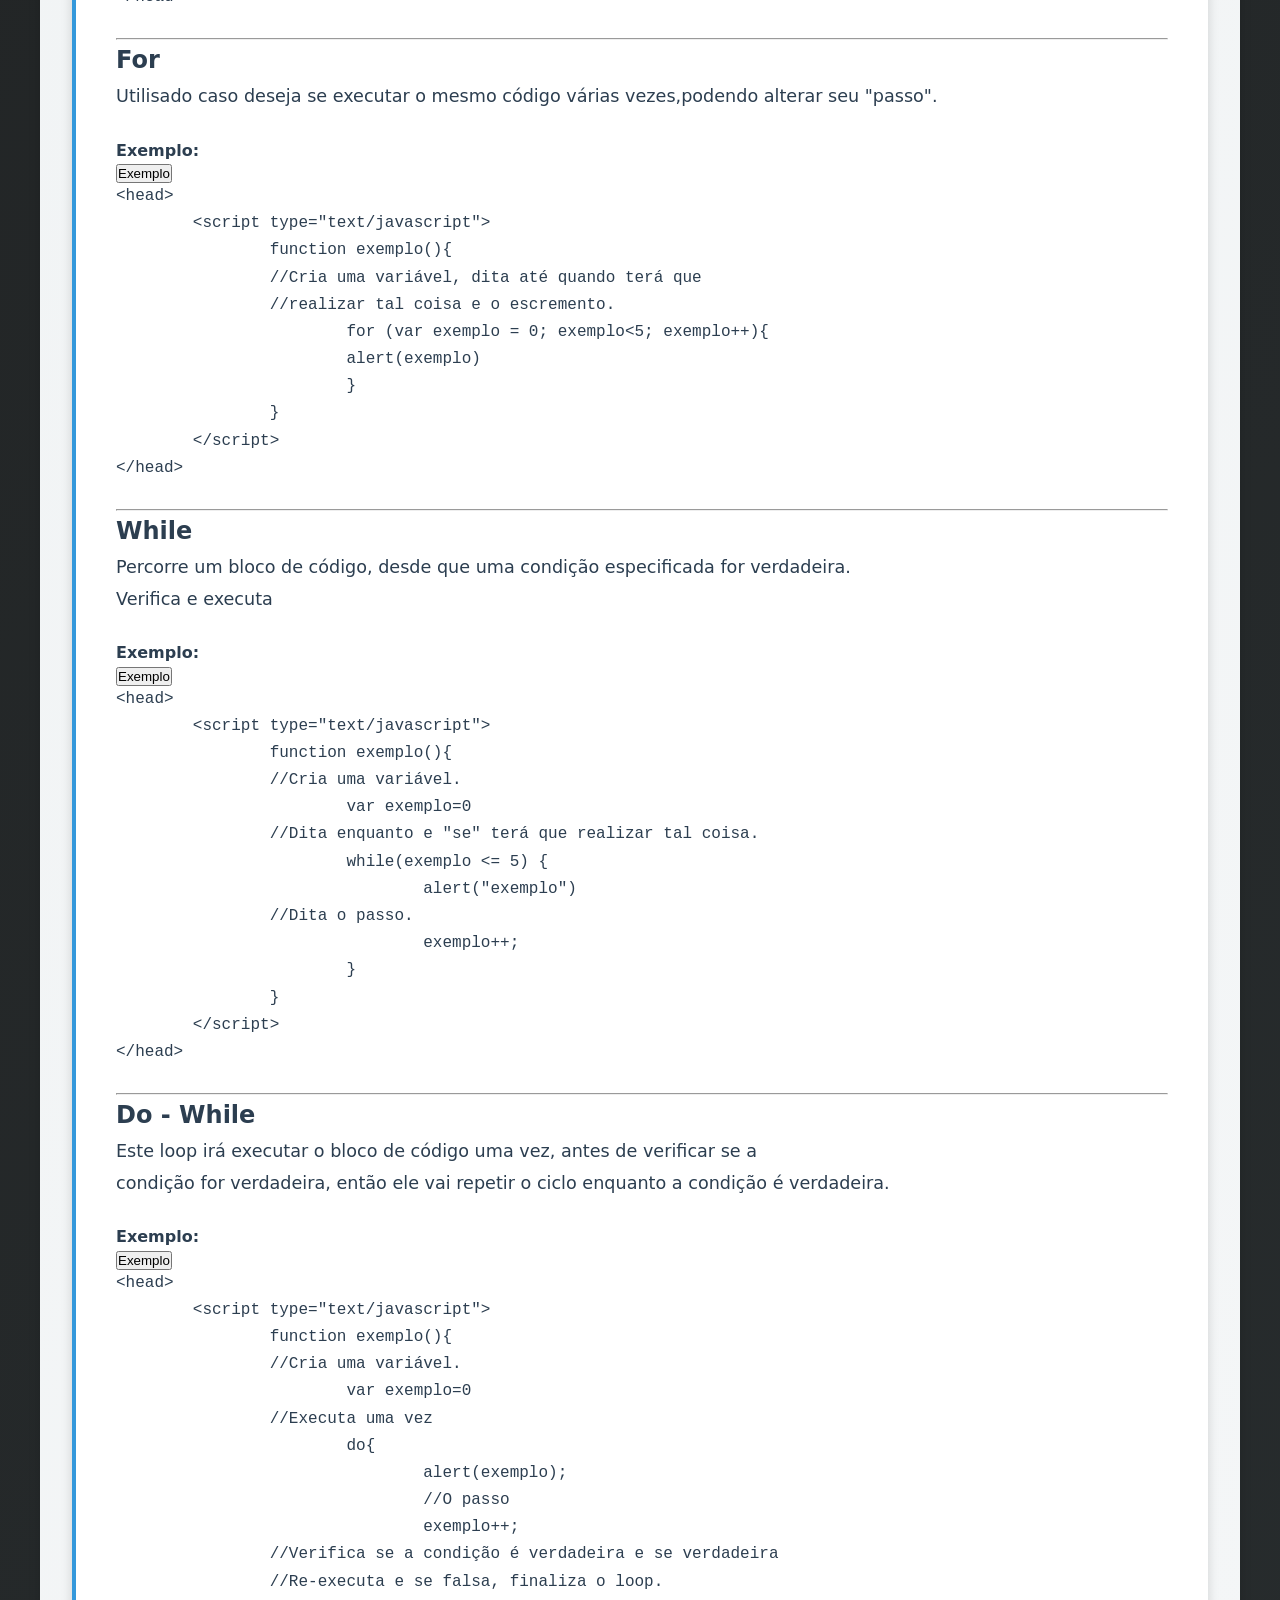
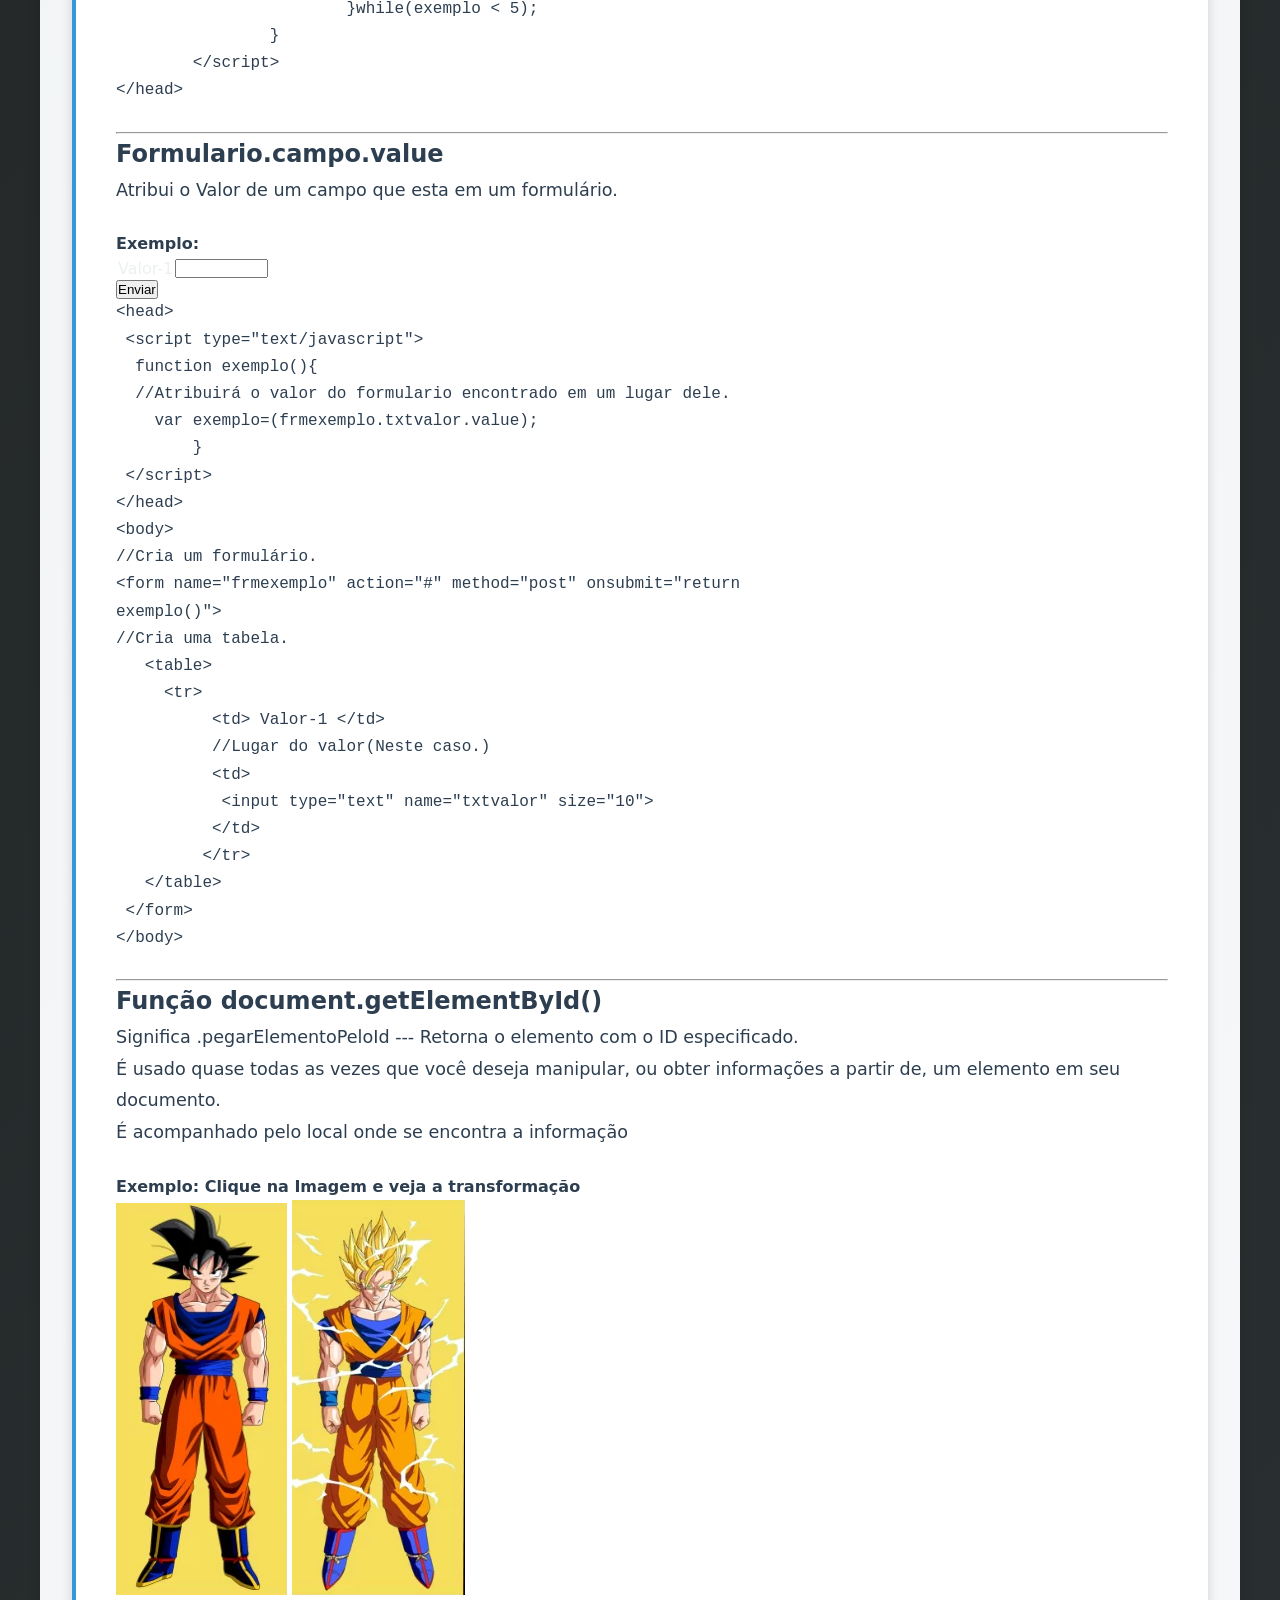
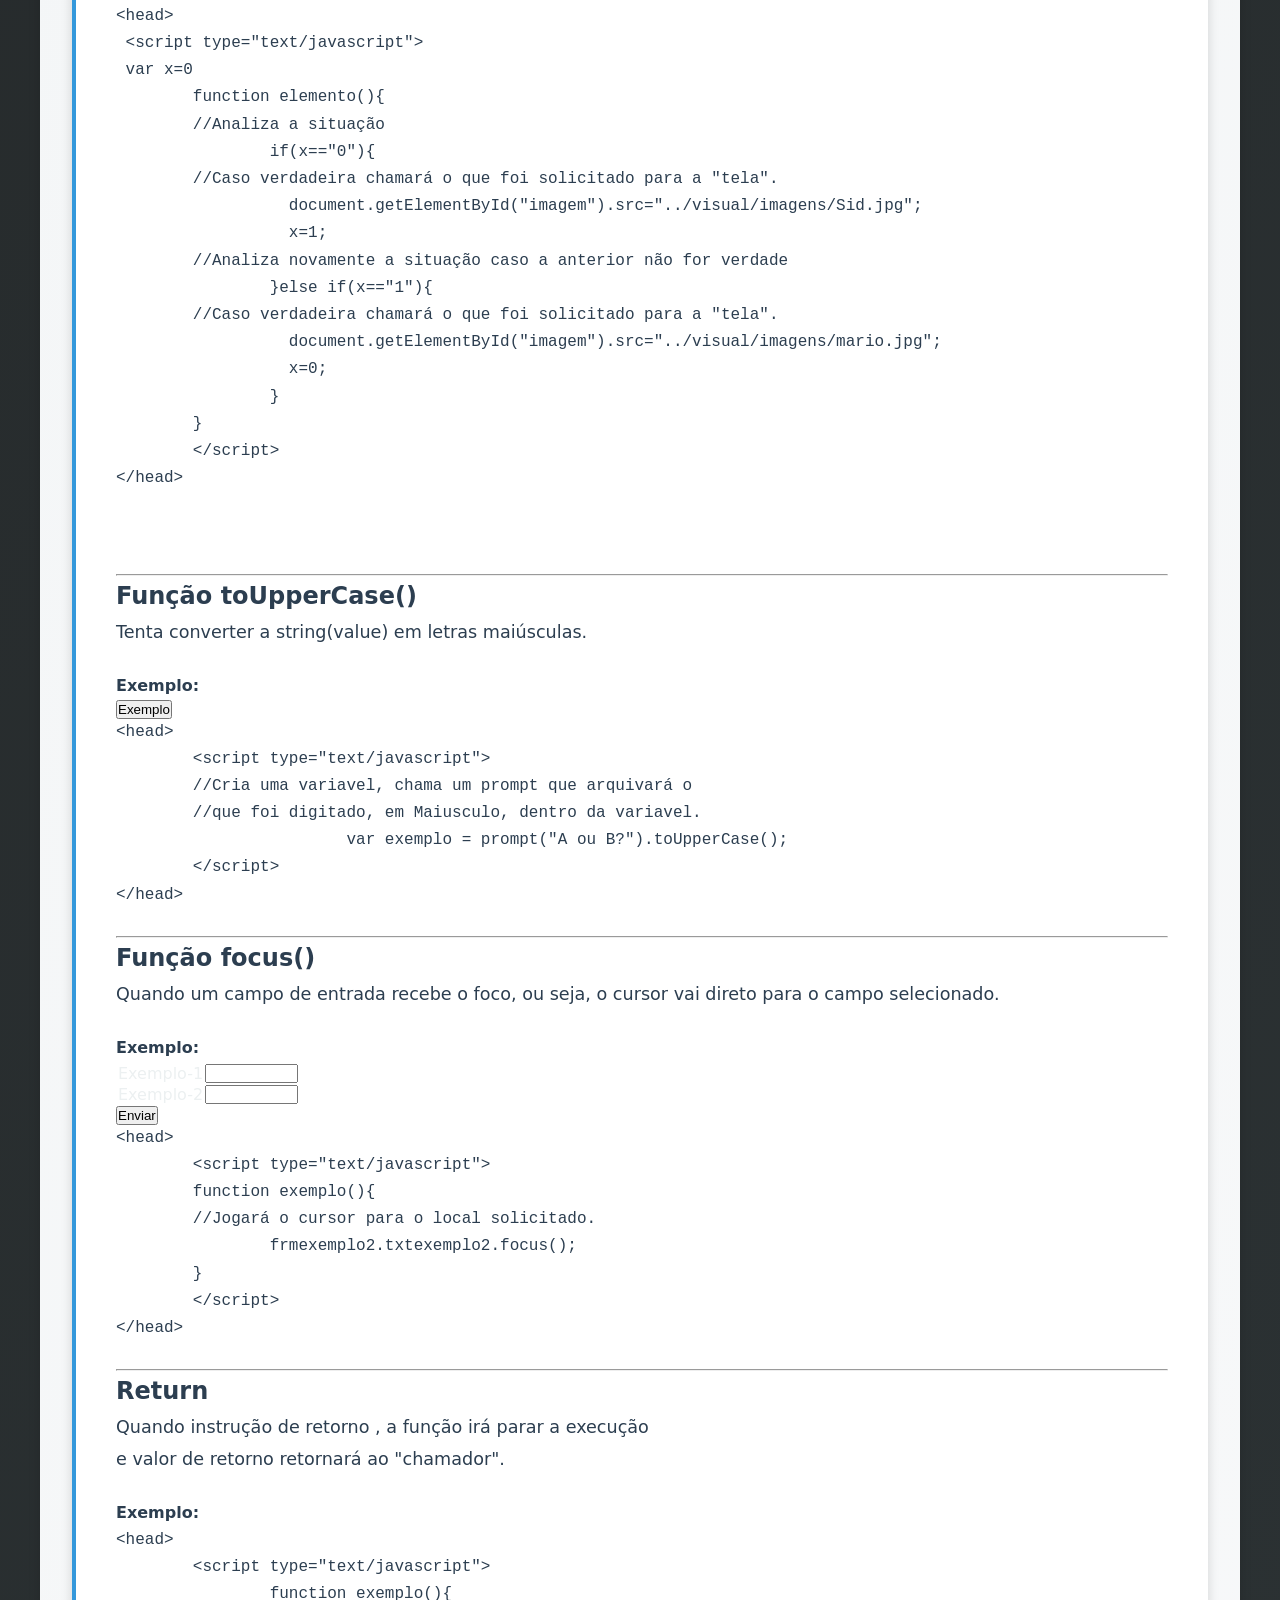
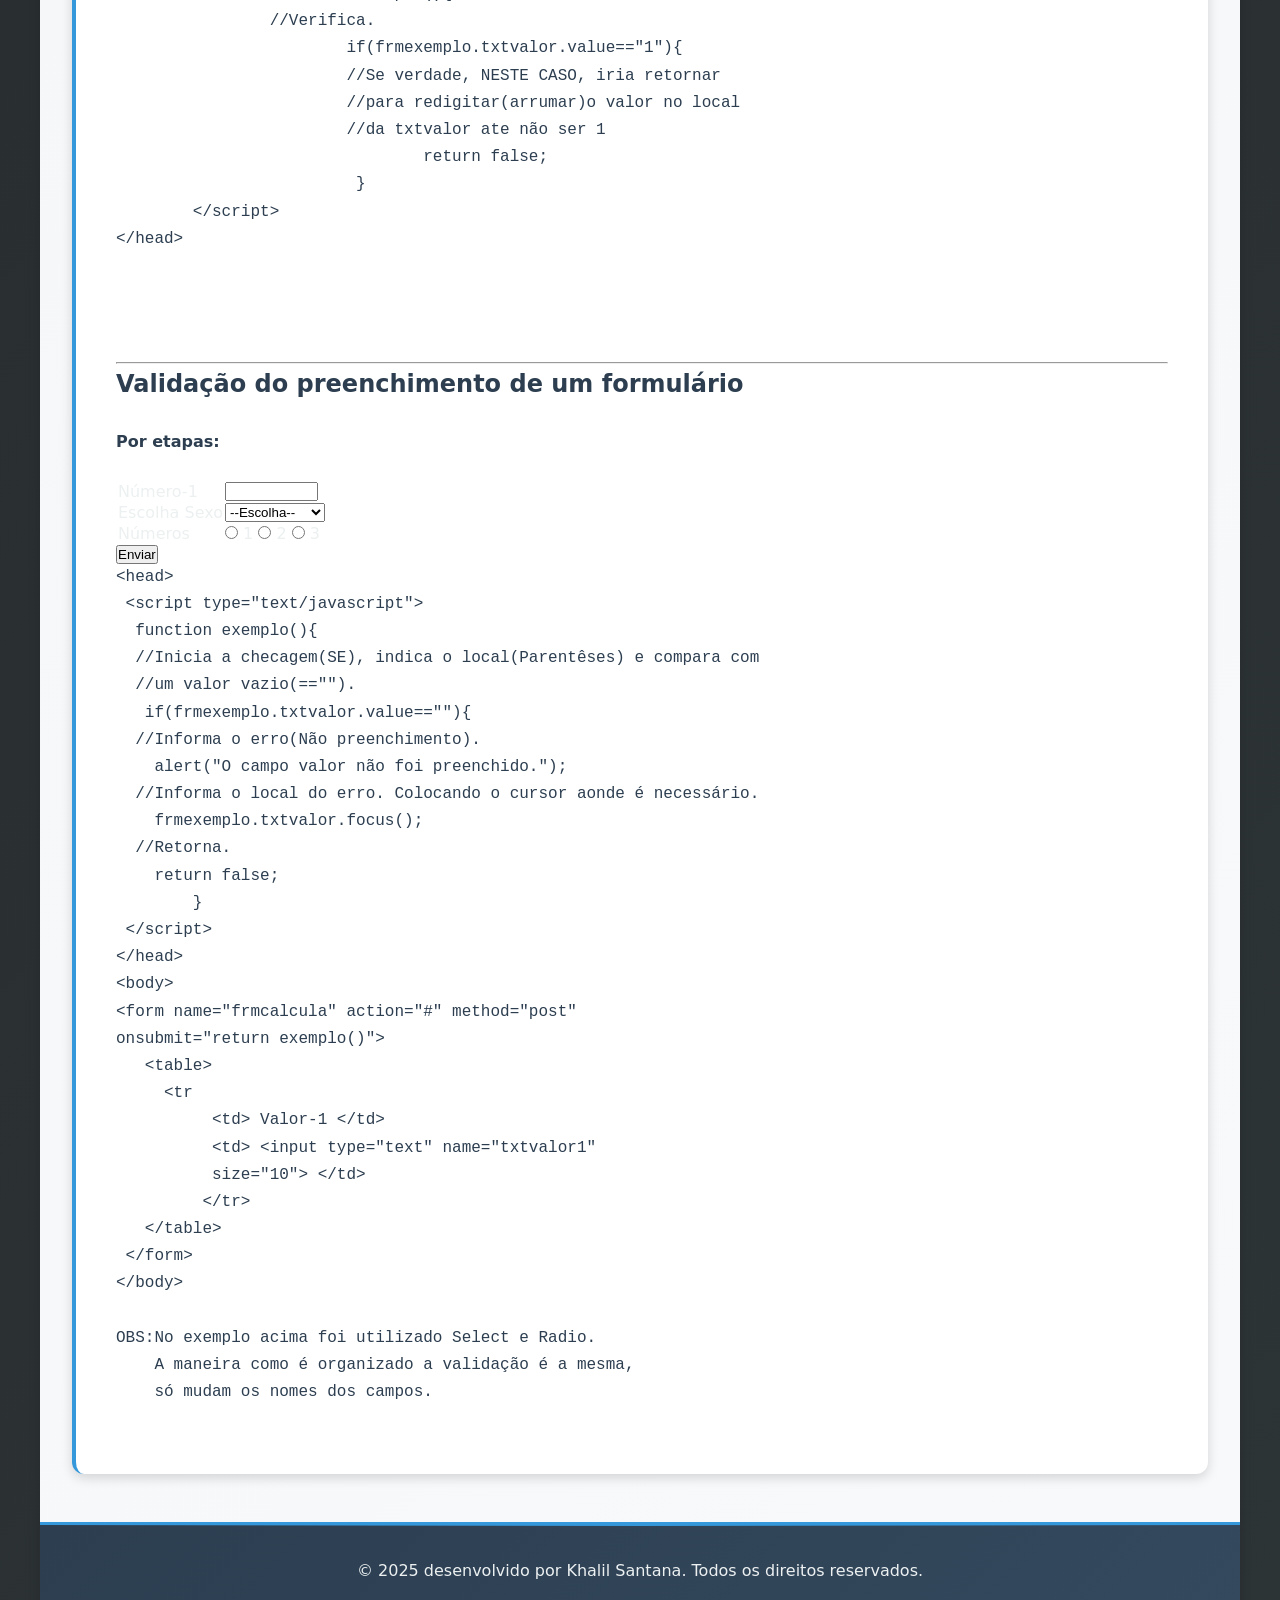
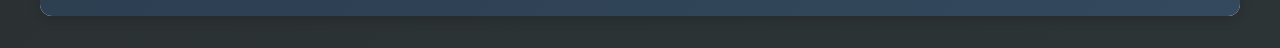
==== commit 579af313: "bemnamain" ====
--- a/pags/javascript.html
+++ b/pags/javascript.html
@@ -1,10 +1,6 @@
 <html>
 	<head>
-<<<<<<< HEAD
 		<meta name="author" content="Khalil Monteiro">
-=======
-		<meta name="author" content="Renan Ponick">
->>>>>>> 5aa6b76973cae7ebcd2eaa1c8275fed9bcf58489
 		<meta charset="utf-8">
 		<link rel="stylesheet" href="../visual/css/estilo.css">
 		<title>Web Site</title>
@@ -31,11 +27,7 @@
 	<body>
 		<div id="tudo">
 			<header>
-<<<<<<< HEAD
 				Tutorial Website - HTML, CSS e JavaScript
-=======
-				::Website Explicativo::
->>>>>>> 5aa6b76973cae7ebcd2eaa1c8275fed9bcf58489
 			</header>
 				<nav>
 					<ul id="menu">
@@ -548,16 +540,11 @@
 							<p>	Significa .pegarElementoPeloId --- Retorna o elemento com o ID especificado.<br />
 								É usado quase todas as vezes que você deseja manipular, ou obter informações a partir de, um elemento em seu documento.<br />
 								É acompanhado pelo local onde se encontra a informação</p>
-<<<<<<< HEAD
 							<h4>Exemplo: Clique na Imagem e veja a transformação</h4>
-=======
-							<h4>Exemplo:Clique na Imagem</h4>
->>>>>>> 5aa6b76973cae7ebcd2eaa1c8275fed9bcf58489
 							<script type="text/javascript">
 								var x=0
 								function elemento(){
 									if(x=="0"){
-<<<<<<< HEAD
 									document.getElementById("imagem").src="../visual/imagens/goku1.PNG";
 									x=1;
 									}else if(x=="1"){
@@ -573,23 +560,6 @@
 							</script>
 								<img src="../visual/imagens/goku1.PNG" id="imagem" onclick="elemento(0)"/>
 								<img src="../visual/imagens/goku3.PNG" id="pessoa" onclick="elemento(1)"/>
-=======
-									document.getElementById("imagem").src="../visual/imagens/Sid.jpg";
-									x=1;
-									}else if(x=="1"){
-										document.getElementById("imagem").src="../visual/imagens/mario.jpg";
-										x=0;
-										}
-									if(x=="1"){
-									document.getElementById("pessoa").src="../visual/imagens/pessoa.jpg";
-									}else if(x=="0"){
-										document.getElementById("pessoa").src="../visual/imagens/pessoafeliz.jpg";
-										}
-								}
-							</script>
-								<img src="../visual/imagens/Sid.jpg" id="imagem" onclick="elemento(0)"/>
-								<img src="../visual/imagens/pessoa.jpg" id="pessoa" onclick="elemento(1)"/>
->>>>>>> 5aa6b76973cae7ebcd2eaa1c8275fed9bcf58489
 							<pre>
 &lt;head&gt;
  &lt;script type="text/javascript"&gt;
@@ -787,11 +757,7 @@
 					</div>
 				</div>
 			<footer>
-<<<<<<< HEAD
 				&copy; 2025 desenvolvido por Khalil Santana. Todos os direitos reservados.
-=======
-				&copy; 2014 desenvolvido por Renan Ponick. Todos os direitos reservado.
->>>>>>> 5aa6b76973cae7ebcd2eaa1c8275fed9bcf58489
 			</footer>
 		</div>
 	</body>
--- a/visual/css/estilo.css
+++ b/visual/css/estilo.css
@@ -1,5 +1,4 @@
 /*
-<<<<<<< HEAD
 autor: Khalil Monteiro
 data: 29/10/2025
 versão otimizada e comentada
@@ -464,196 +463,4 @@
 @keyframes spin {
     0% { transform: translate(-50%, -50%) rotate(0deg); }
     100% { transform: translate(-50%, -50%) rotate(360deg); }
-=======
-autor: Renan
-data: 05/06/14
-*/
-*{
-	font-family:comic sans ms;
-}
-body{
-	background-color:000000;
-}
-header{
-	width:750px;
-	height:67px;
-	background-color:#6C7B8B;
-	font-size:40px;
-	text-align:center;
-	border:1px solid #000000;
-}
-nav ul{
-	padding:0px;
-	margin:0px;
-}
-nav ul li{
-	display:block;
-	float:left;
-	height:30px;
-	width:186px;
-	background-color:#A2B5CD                                                                                       ;
-	border:1 solid #000000;
-	font-size:20px;
-	text-align:center;
-}
-#tudo{
-	height:645px;
-	width:752px;
-	box-shadow:1px 1px 20px #D1D1DB;
-	border:1 solid #000000;
-	margin:0px auto;
-}
-#corpo{
-	height:512px;
-	width:750px;
-	overflow:auto;
-	background:#D1D1DB;
-	border:1 solid #000000;
-}
-#titulo{
-	text-align:center;
-}
-footer{
-	background:#6C7B8B;
-	height:28px;
-	width:750px;
-	text-align:center;
-	border:1px solid #000000;
-}
-a{
-	color:#000000;
-}
-
-/*Inicio da Mudan�a de conteudo dentro do website*/
-
-#conteudo{
-	margin-left:5px;
-	margin-top:5px;
-}
-#conteudo h2{
-	margin-left:30px;
-	text-decoration:underline;
-}
-p{
-	color:#8B8970;
-}
-#conteudo h4{
-	color:#8B8970;
-}
-pre{
-	font-family:Courier New;
-	width:752px;	
-}
-/*Apenas arrumando os Exempos do Css*/
-
-#margin{
-	background-color:#157162;
-	height:20px;
-	width:50px;
-	margin-left:10px;
-}
-#margin-grande{
-	background-color:#000000;
-	height:100px;
-	width:100px;
-}
-#background-color{
-	background-color:#FFF8DC;
-}
-#background-imagem{
-	background-image:url("../imagens/mario.jpg");
-	height:170px;
-	width:250px;
-}
-#cor{
-	color:#FF0000;
-	font-family:Courier New;
-}
-#height{
-	background-color:#FF0000;
-	height:150px;
-	width:50px;
-	font-family:Courier New;
-}
-#width{
-	background-color:#FF0000;
-	height:10px;
-	width:250px;
-	font-family:Courier New;
-}
-#float{
-	height:150px;
-	width:50px;
-	background-color:#FF0000;
-	float:right;
-	font-family:Courier New;
-}
-#caixa{
-	height:130px;
-	width:600px;
-	box-shadow:1px 1px 10px #F99D43;
-	font-family:Courier New;
-}
-#padding{
-	height:50px;
-	width:50px;
-	background-color:#FF0000;
-	font-family:Courier New;
-}
-.margin-2{
-	padding:5px 0px 0px 10px;
-	font-family:Courier New;
-}
-#over{
-	height:120px;
-	width:500px;
-	overflow:scroll;
-	font-family:Courier New;
-}
-#text-align{
-	border:2px solid #FF0000;
-	height:70px;
-	width:200px;
-	text-align:right;
-	font-family:Courier New;
-}
-#text-decoration{
-	text-decoration:line-through
-}
-#font-family{
-	font-family:webdings;
-}
-#font-size{
-	font-size:x-large;
-}
-#font-weight{
-	font-weight:bold;
-}
-#font-style{
-	font-style:italic;
-}
-#borda{
-	height:130px;
-	width:510px;
-	border:2px dotted #FF0000;
-	font-family:Courier New;
-}
-table , td, tr, th{
-		border:1px solid #000000;
-		border-collapse:collapse;
-}
-#circulo{
-	height: 130px;
-	width: 130px;
-	border: 2px solid #FF0000;
-	border-radius: 65px;
-	float:left;
-}
-#circulo1{
-	height: 130px;
-	width: 130px;
-	border: 2px solid #FF0000;
-	border-radius: 20px;
-	float:right;
->>>>>>> 5aa6b76973cae7ebcd2eaa1c8275fed9bcf58489
 }
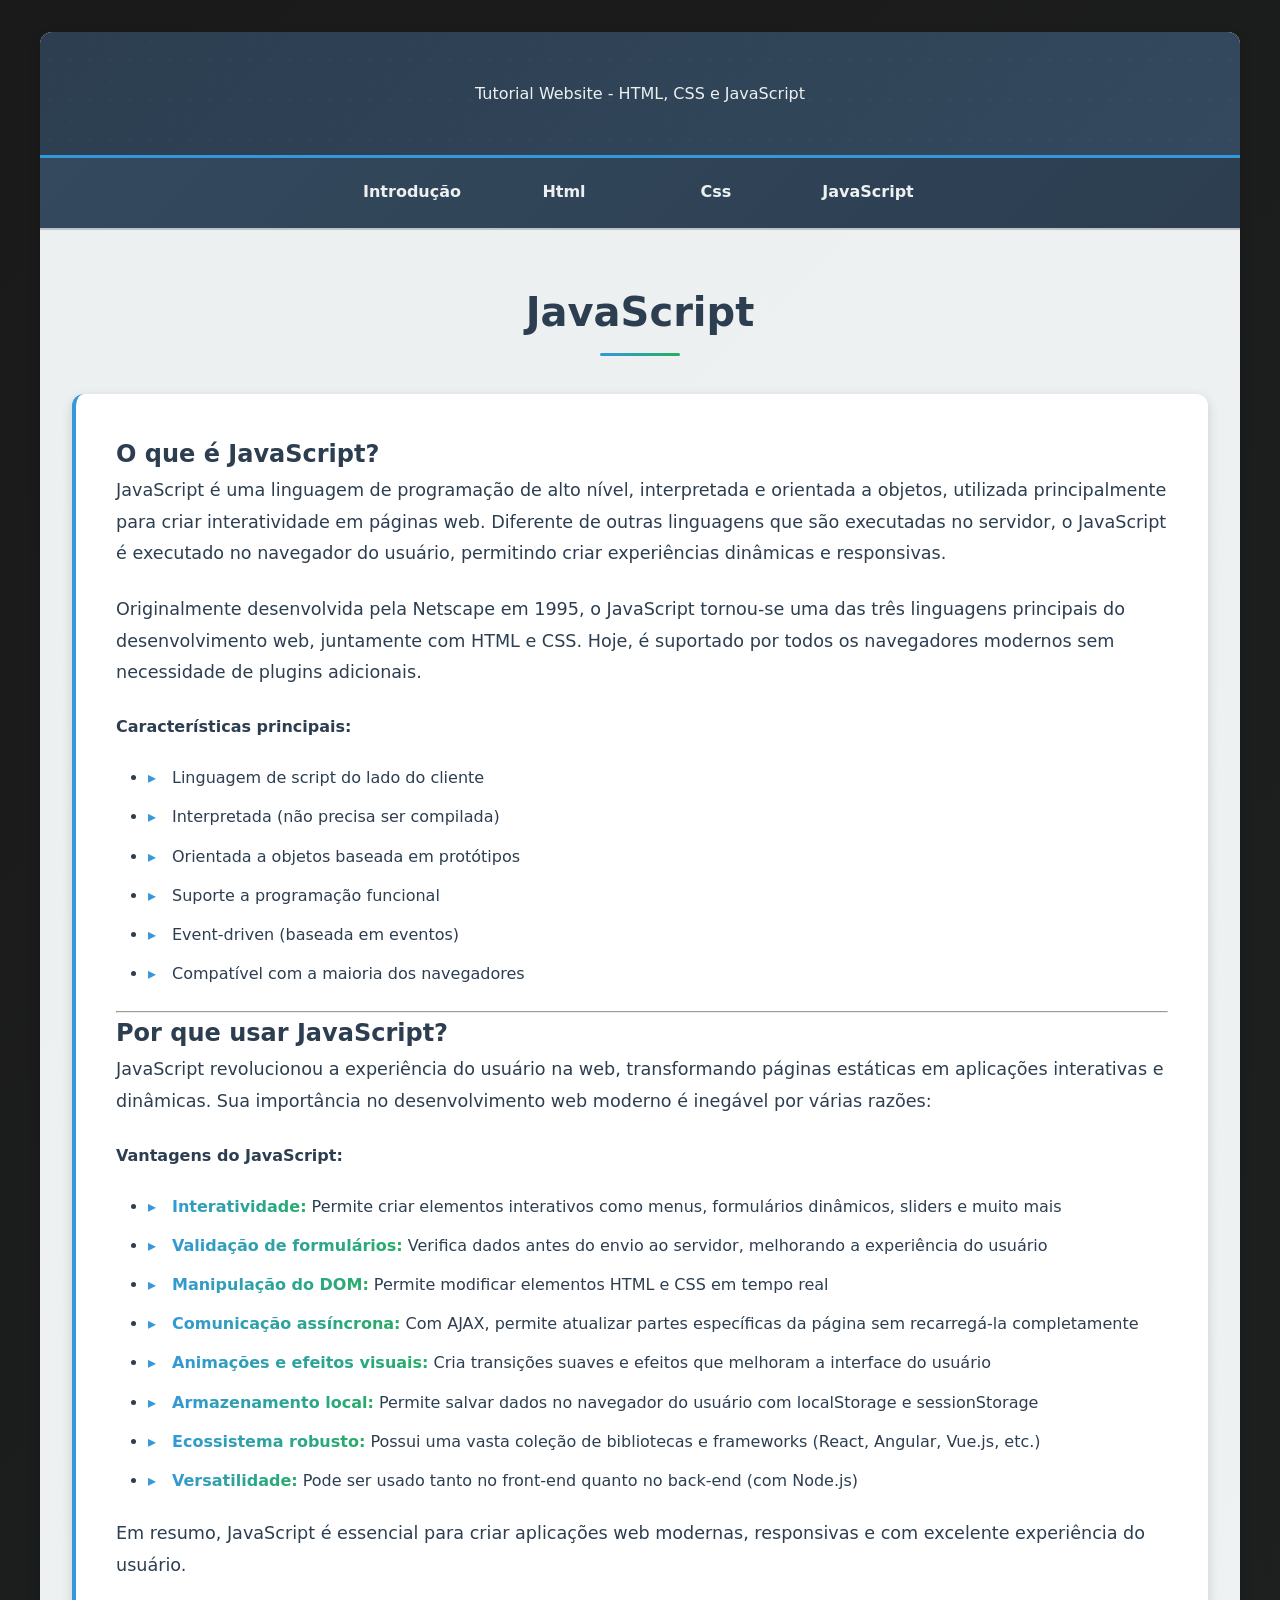
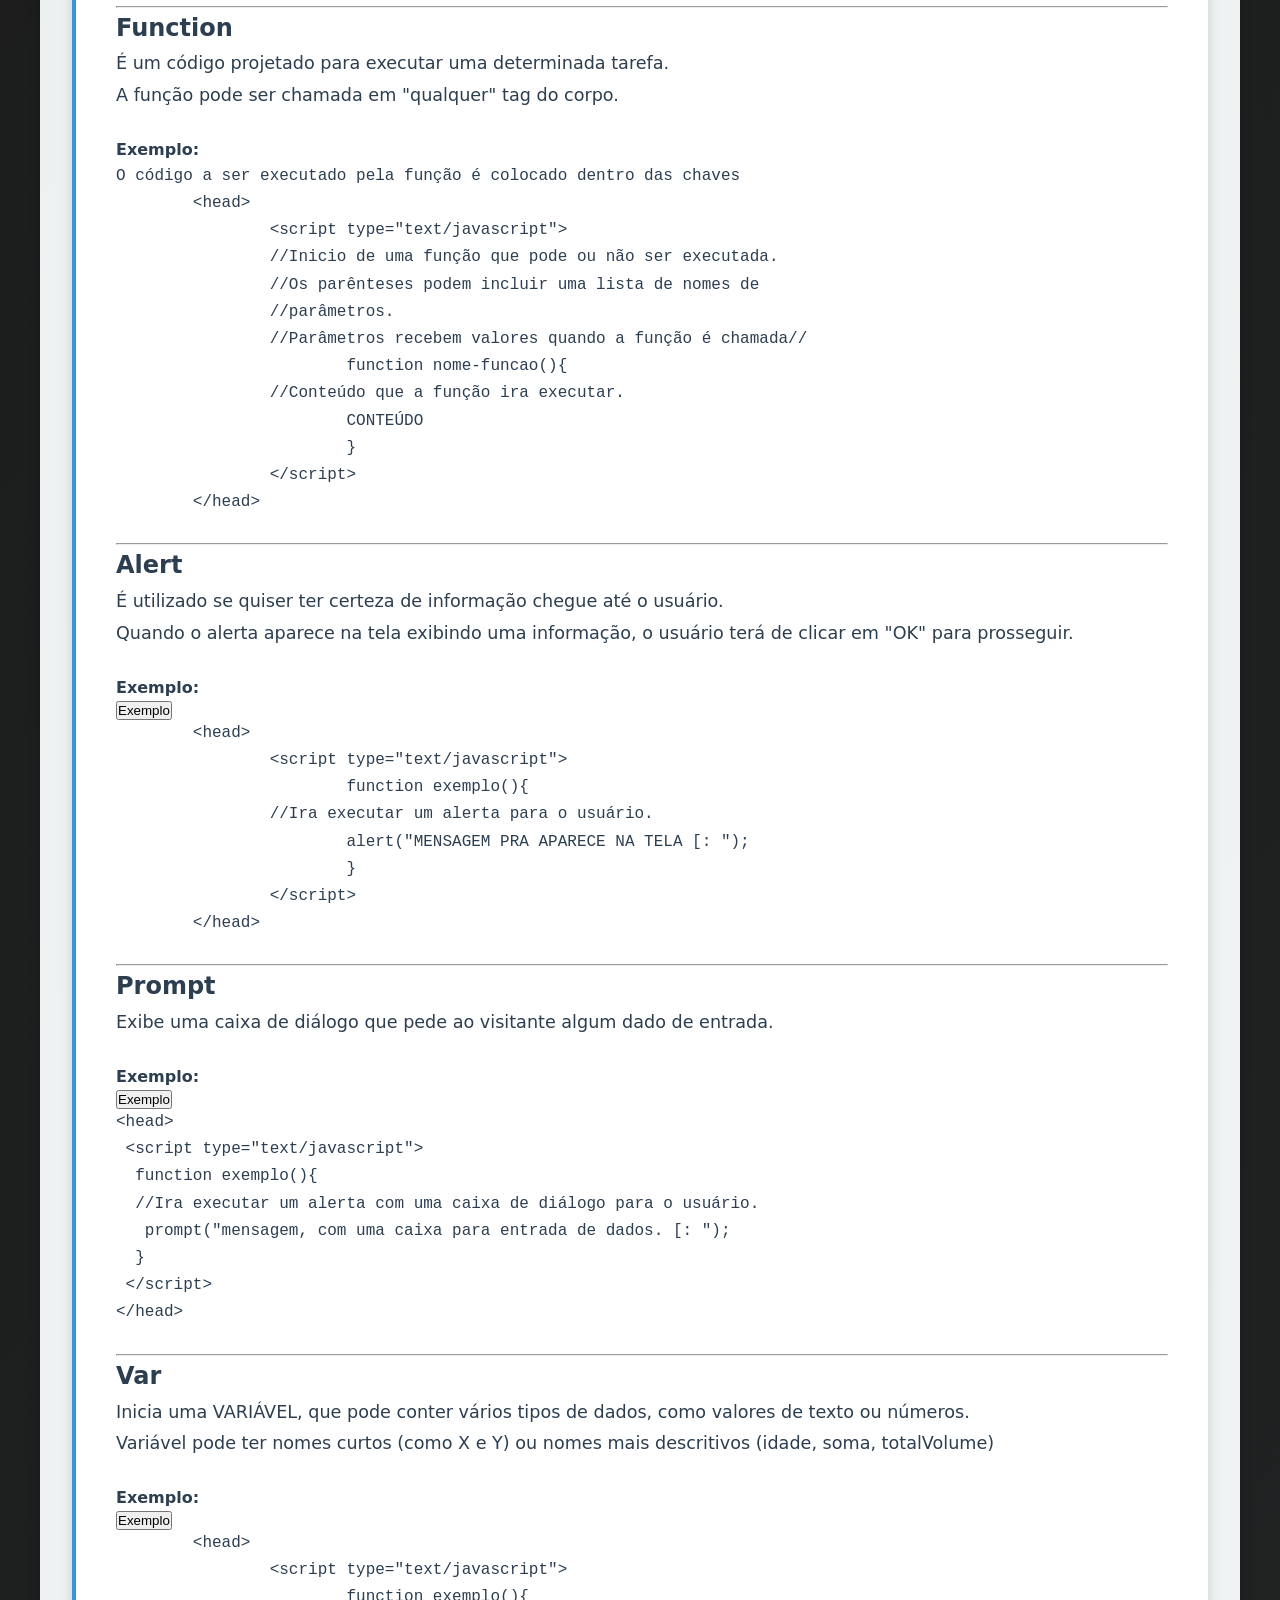
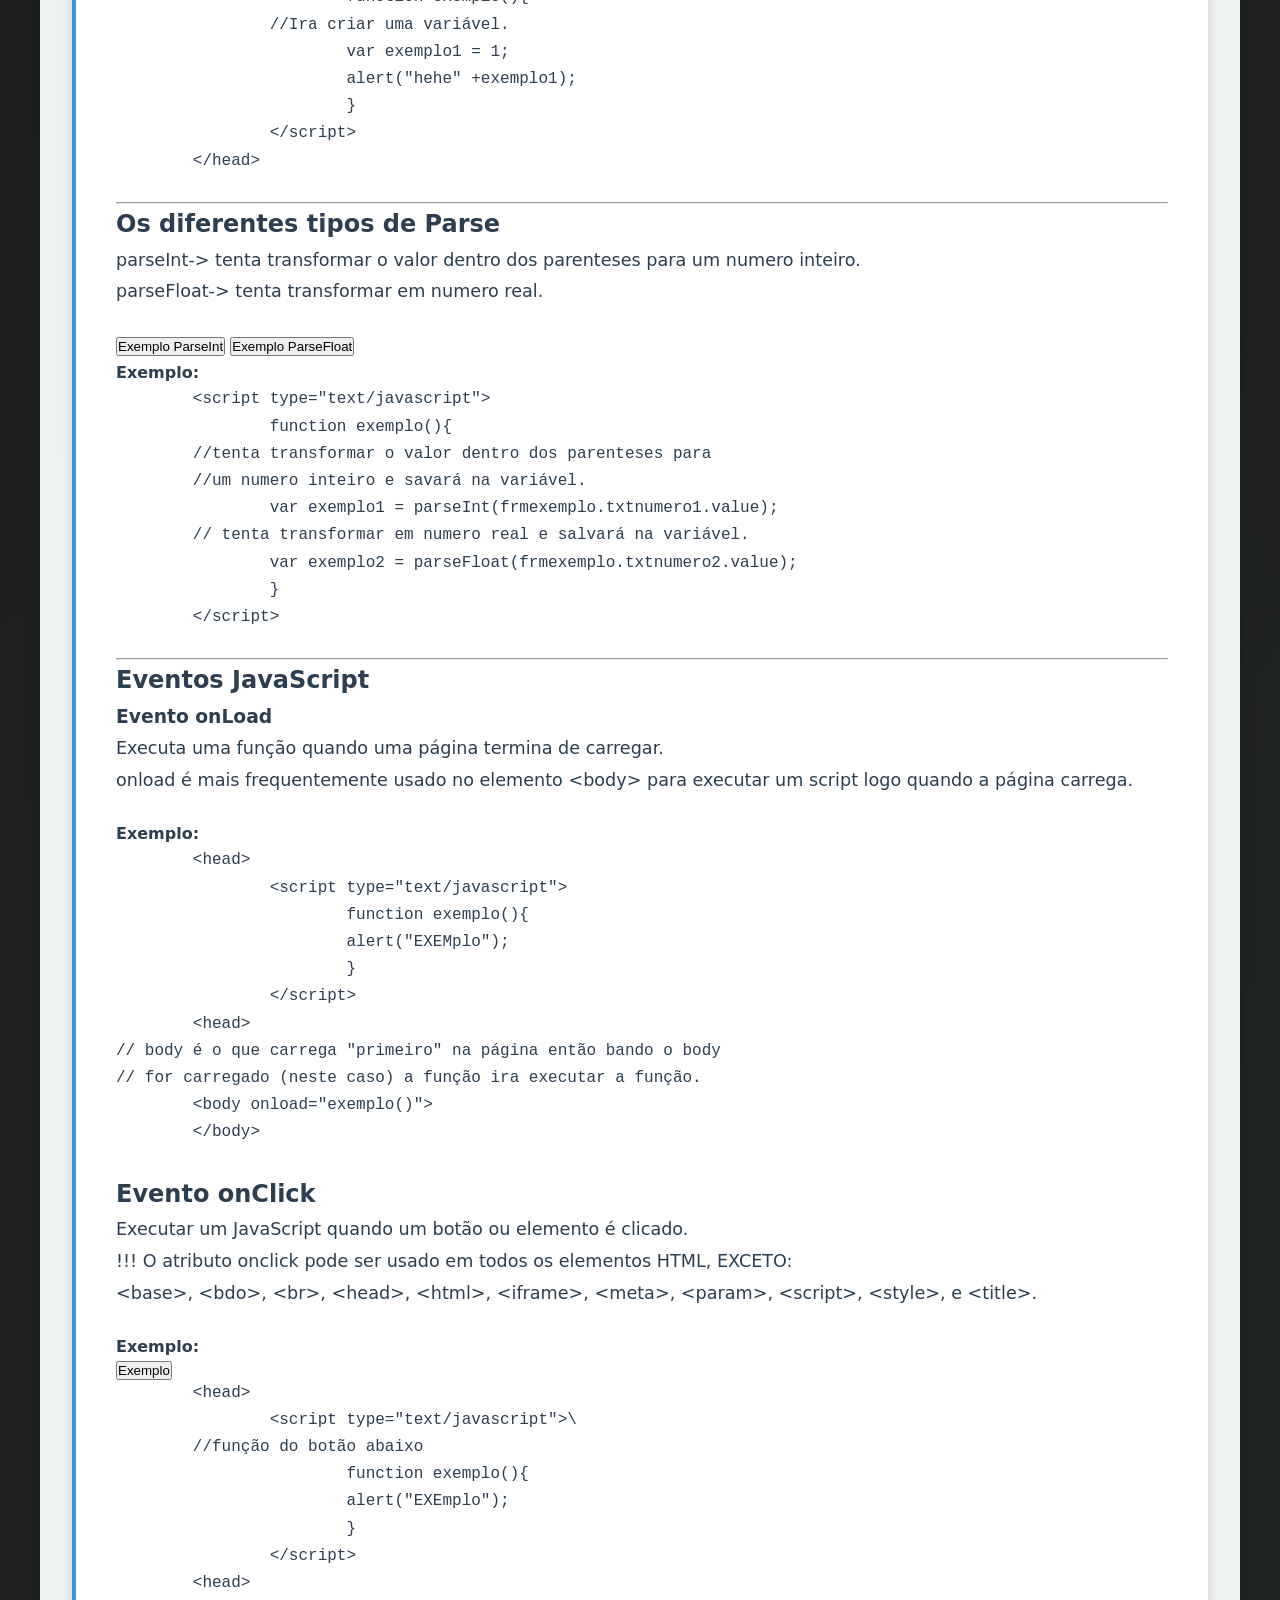
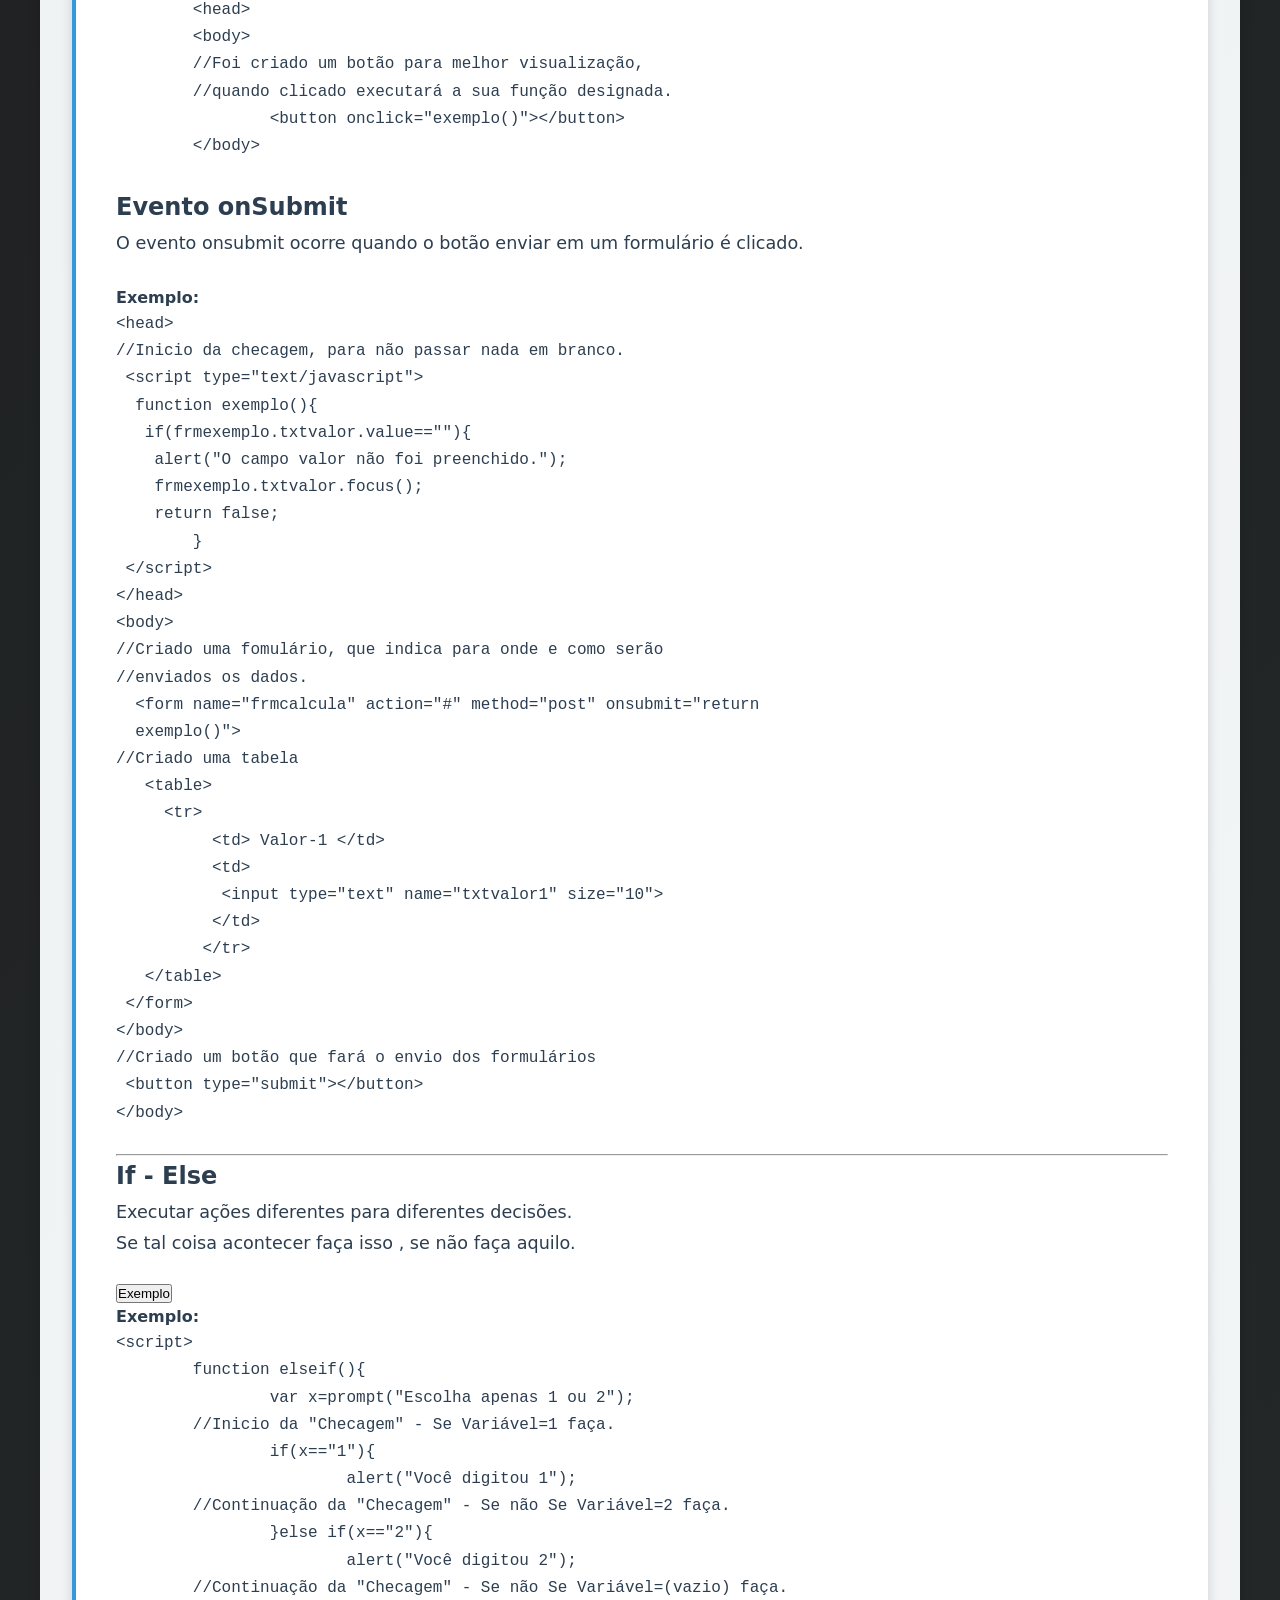
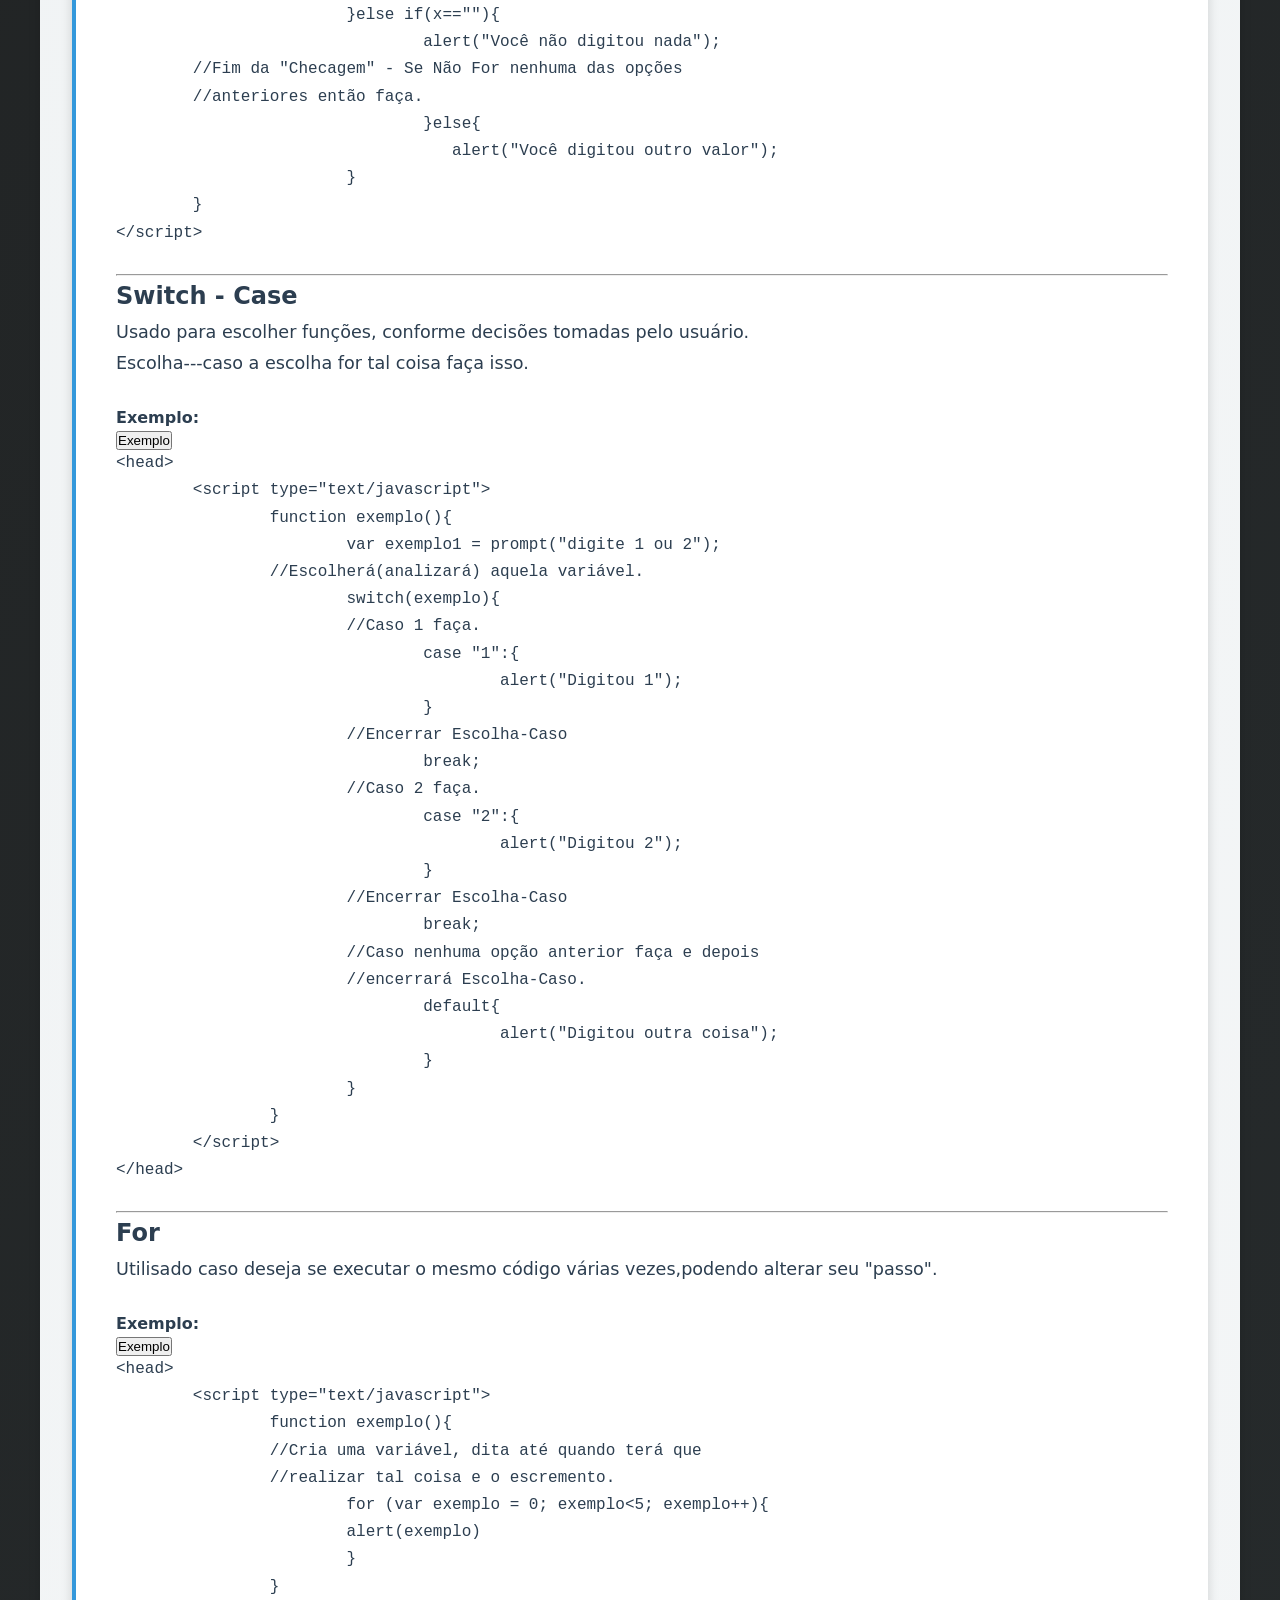
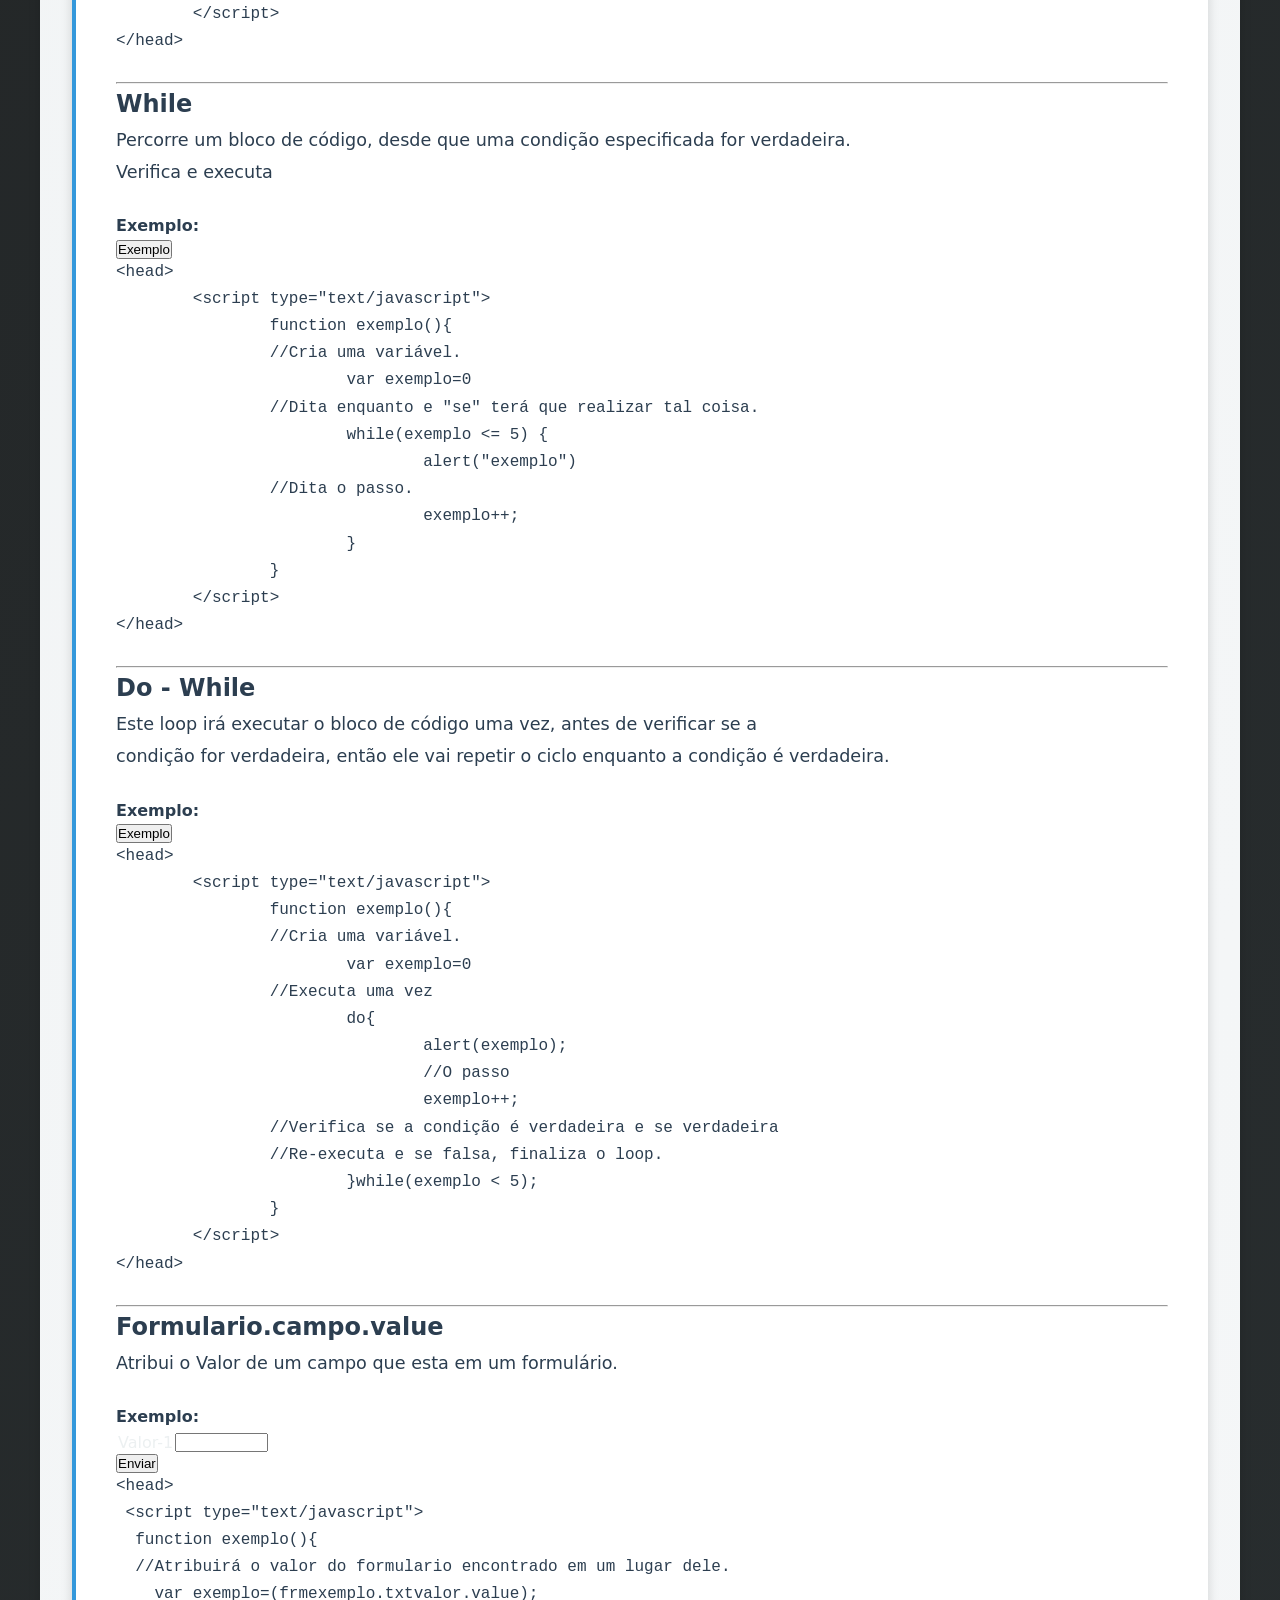
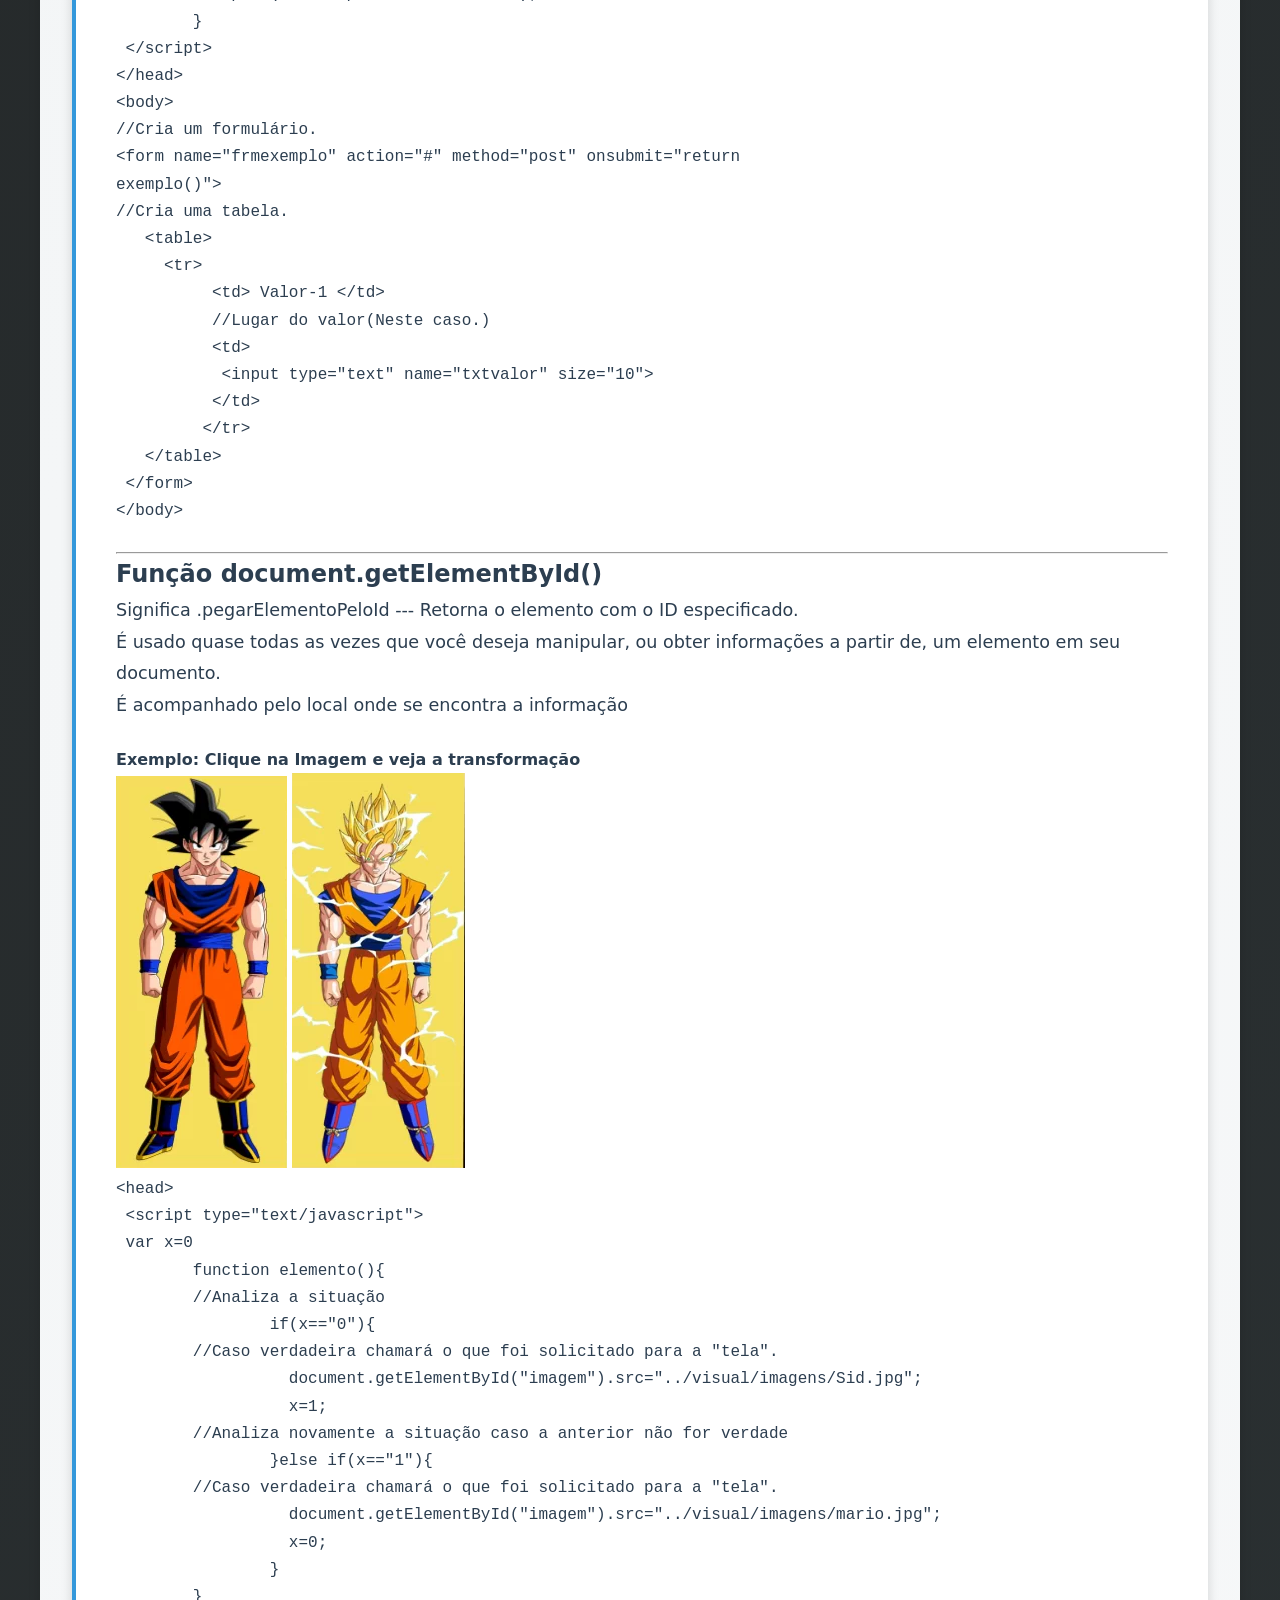
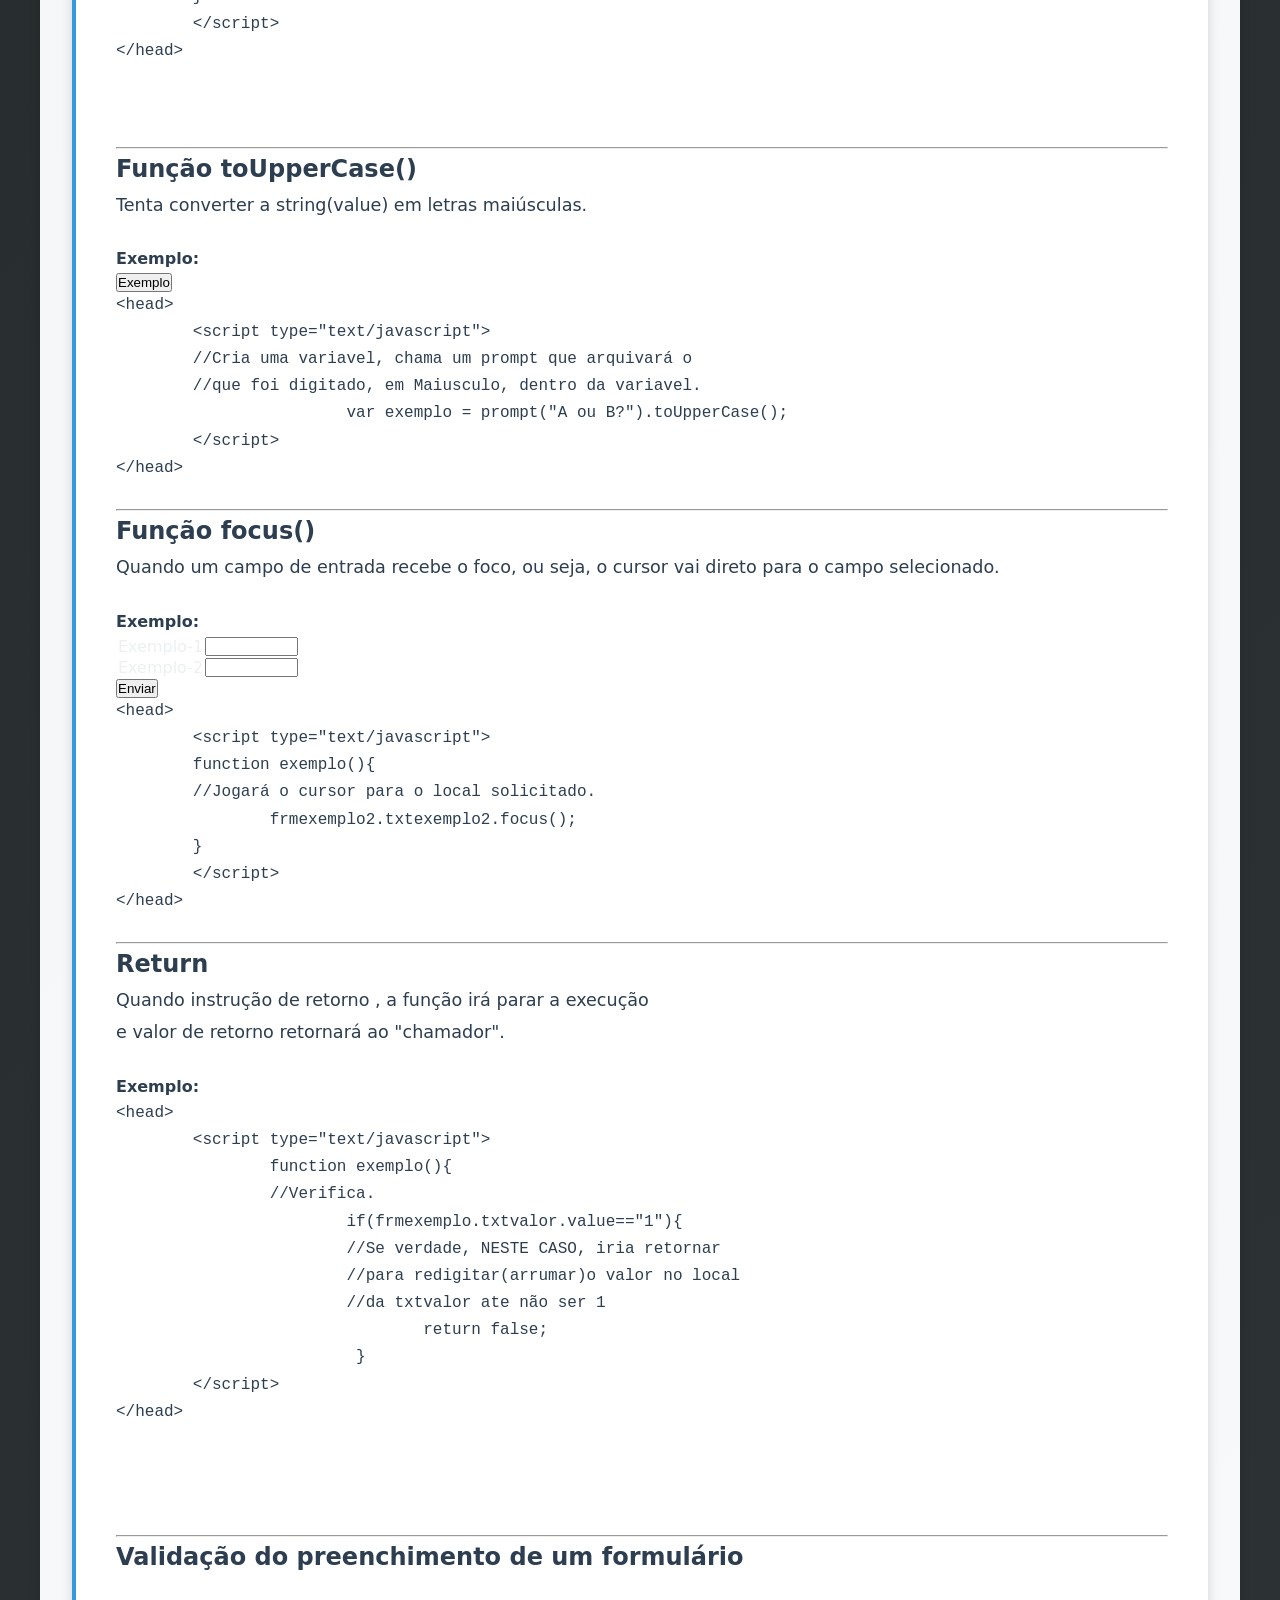
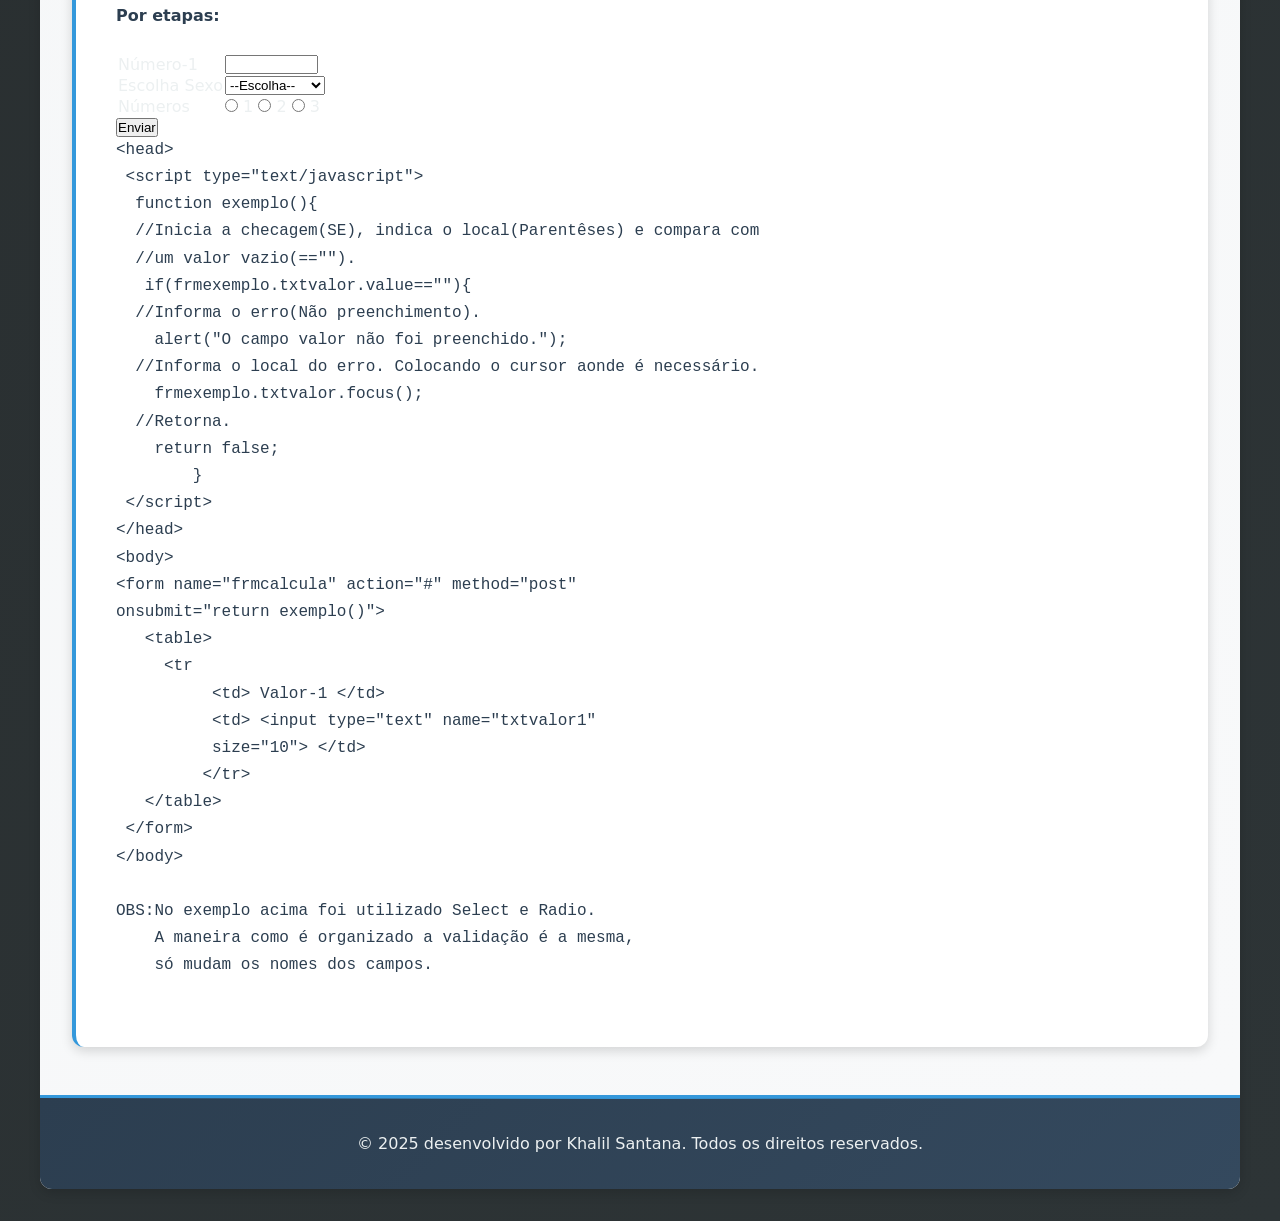
==== commit b3d526bd: "Branch3" ====
--- a/pags/javascript.html
+++ b/pags/javascript.html
@@ -59,8 +59,44 @@
 					</div>
 					<div id="conteudo">
 						<div>
+							<h2>O que é JavaScript?</h2>
+							<p>JavaScript é uma linguagem de programação de alto nível, interpretada e orientada a objetos, utilizada principalmente para criar interatividade em páginas web. Diferente de outras linguagens que são executadas no servidor, o JavaScript é executado no navegador do usuário, permitindo criar experiências dinâmicas e responsivas.</p>
+							<p>Originalmente desenvolvida pela Netscape em 1995, o JavaScript tornou-se uma das três linguagens principais do desenvolvimento web, juntamente com HTML e CSS. Hoje, é suportado por todos os navegadores modernos sem necessidade de plugins adicionais.</p>
+							<h4>Características principais:</h4>
+							<ul>
+								<li>Linguagem de script do lado do cliente</li>
+								<li>Interpretada (não precisa ser compilada)</li>
+								<li>Orientada a objetos baseada em protótipos</li>
+								<li>Suporte a programação funcional</li>
+								<li>Event-driven (baseada em eventos)</li>
+								<li>Compatível com a maioria dos navegadores</li>
+							</ul>
+						</div>
+						
+						<hr />
+						
+						<div>
+							<h2>Por que usar JavaScript?</h2>
+							<p>JavaScript revolucionou a experiência do usuário na web, transformando páginas estáticas em aplicações interativas e dinâmicas. Sua importância no desenvolvimento web moderno é inegável por várias razões:</p>
+							<h4>Vantagens do JavaScript:</h4>
+							<ul>
+								<li><strong>Interatividade:</strong> Permite criar elementos interativos como menus, formulários dinâmicos, sliders e muito mais</li>
+								<li><strong>Validação de formulários:</strong> Verifica dados antes do envio ao servidor, melhorando a experiência do usuário</li>
+								<li><strong>Manipulação do DOM:</strong> Permite modificar elementos HTML e CSS em tempo real</li>
+								<li><strong>Comunicação assíncrona:</strong> Com AJAX, permite atualizar partes específicas da página sem recarregá-la completamente</li>
+								<li><strong>Animações e efeitos visuais:</strong> Cria transições suaves e efeitos que melhoram a interface do usuário</li>
+								<li><strong>Armazenamento local:</strong> Permite salvar dados no navegador do usuário com localStorage e sessionStorage</li>
+								<li><strong>Ecossistema robusto:</strong> Possui uma vasta coleção de bibliotecas e frameworks (React, Angular, Vue.js, etc.)</li>
+								<li><strong>Versatilidade:</strong> Pode ser usado tanto no front-end quanto no back-end (com Node.js)</li>
+							</ul>
+							<p>Em resumo, JavaScript é essencial para criar aplicações web modernas, responsivas e com excelente experiência do usuário.</p>
+						</div>
+						
+						<hr />
+						
+						<div>
 							<h2>Function</h2>
-							<p>	É um código projetado para executar uma determinada tarefa.<br />
+							<p>É um código projetado para executar uma determinada tarefa.<br />
 								A função  pode ser chamada em "qualquer" tag do corpo.</p>
 							<h4>Exemplo:</h4>
 							<pre>
@@ -72,7 +108,7 @@
 		//parâmetros.  
 		//Parâmetros recebem valores quando a função é chamada//
 			function nome-funcao(){
-		//Conteudo que a função ira executar.
+		//Conteúdo que a função ira executar.
 			CONTEÚDO
 			}
 		&lt;/script&gt;
--- a/visual/css/estilo.css
+++ b/visual/css/estilo.css
@@ -4,7 +4,6 @@
 versão otimizada e comentada
 */
 
-/* ===== RESET E CONFIGURAÇÕES GLOBAIS ===== */
 * {
     margin: 0;
     padding: 0;
